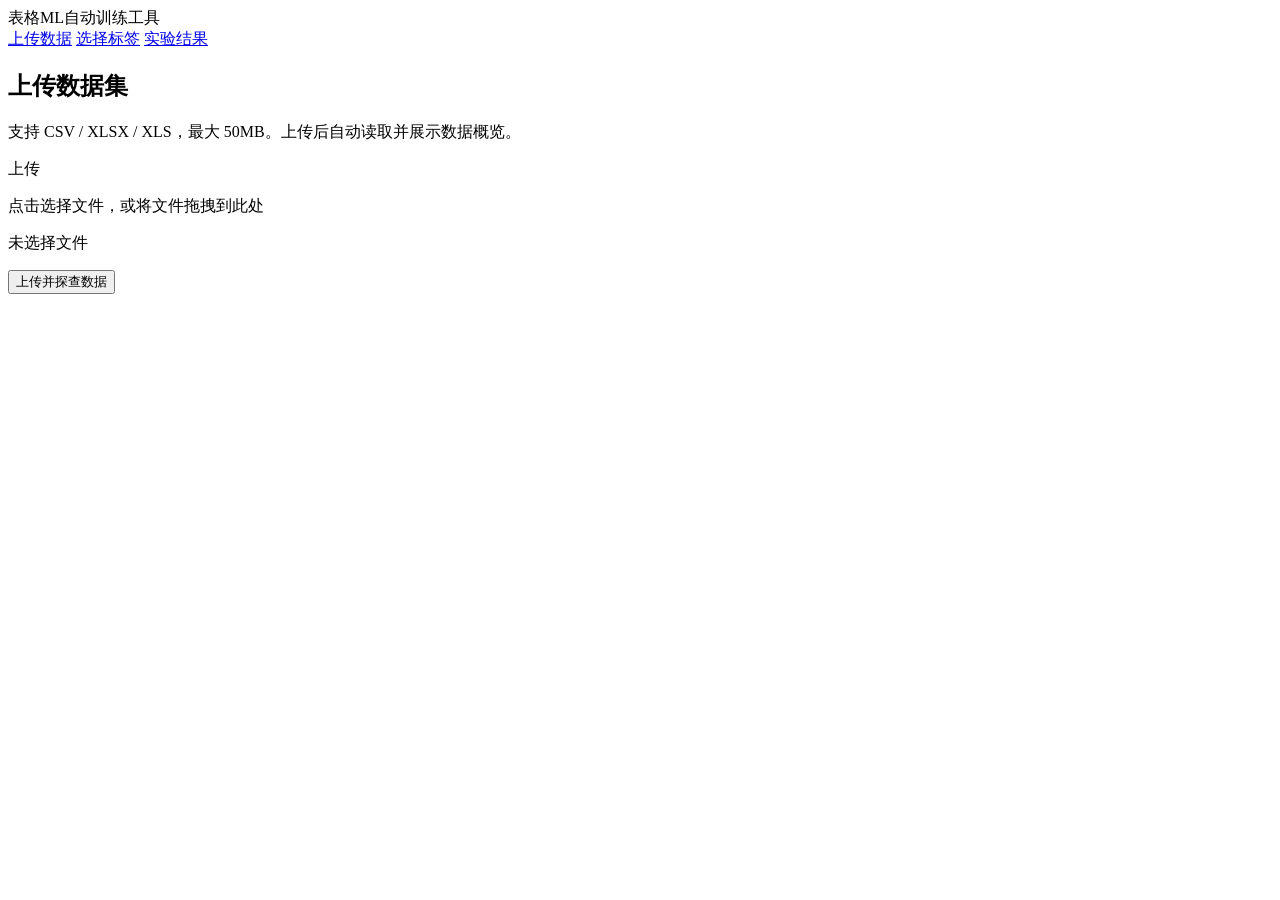
==== app/static/index.html @ d8c5639f "style: remove emoji from frontend UI" ====
<!DOCTYPE html>
<html lang="zh-CN">
<head>
<meta charset="UTF-8">
<meta name="viewport" content="width=device-width, initial-scale=1.0">
<title>表格ML自动训练工具 - 上传数据</title>
<link rel="stylesheet" href="/css/style.css">
</head>
<body>
<header class="navbar">
  <div class="nav-inner">
    <span class="logo">表格ML自动训练工具</span>
    <nav>
      <a href="/" class="active">上传数据</a>
      <a href="/select.html">选择标签</a>
      <a href="/result.html">实验结果</a>
    </nav>
  </div>
</header>

<main class="container">
  <section class="card">
    <h1>上传数据集</h1>
    <p class="subtitle">支持 CSV / XLSX / XLS，最大 50MB。上传后自动读取并展示数据概览。</p>

    <form id="uploadForm">
      <div id="dropZone" class="drop-zone">
        <p class="dz-icon">上传</p>
        <p>点击选择文件，或将文件拖拽到此处</p>
        <p class="dz-hint" id="fileHint">未选择文件</p>
      </div>
      <input type="file" id="fileInput" accept=".csv,.xlsx,.xls" hidden>
      <button type="submit" class="btn-primary" id="uploadBtn">上传并探查数据</button>
    </form>

    <div id="uploadStatus" class="status" hidden></div>
  </section>

  <section class="card" id="overviewCard" hidden>
    <h2>数据集概览</h2>
    <div id="overviewStats" class="stats-grid"></div>
    <h3>列信息</h3>
    <div class="table-wrap">
      <table id="colTable">
        <thead>
          <tr><th>列名</th><th>类型</th><th>缺失数</th><th>缺失率</th><th>唯一值</th><th>疑似ID</th></tr>
        </thead>
        <tbody></tbody>
      </table>
    </div>
    <h3>数据预览（前5行）</h3>
    <div class="table-wrap table-scroll">
      <table id="previewTable"><thead></thead><tbody></tbody></table>
    </div>
    <div class="btn-row">
      <a href="/select.html?file_id=__FILE_ID__" id="goSelectBtn" class="btn-primary">下一步：选择目标标签 -&gt;</a>
    </div>
  </section>
</main>

<script src="/js/upload.js"></script>
</body>
</html>
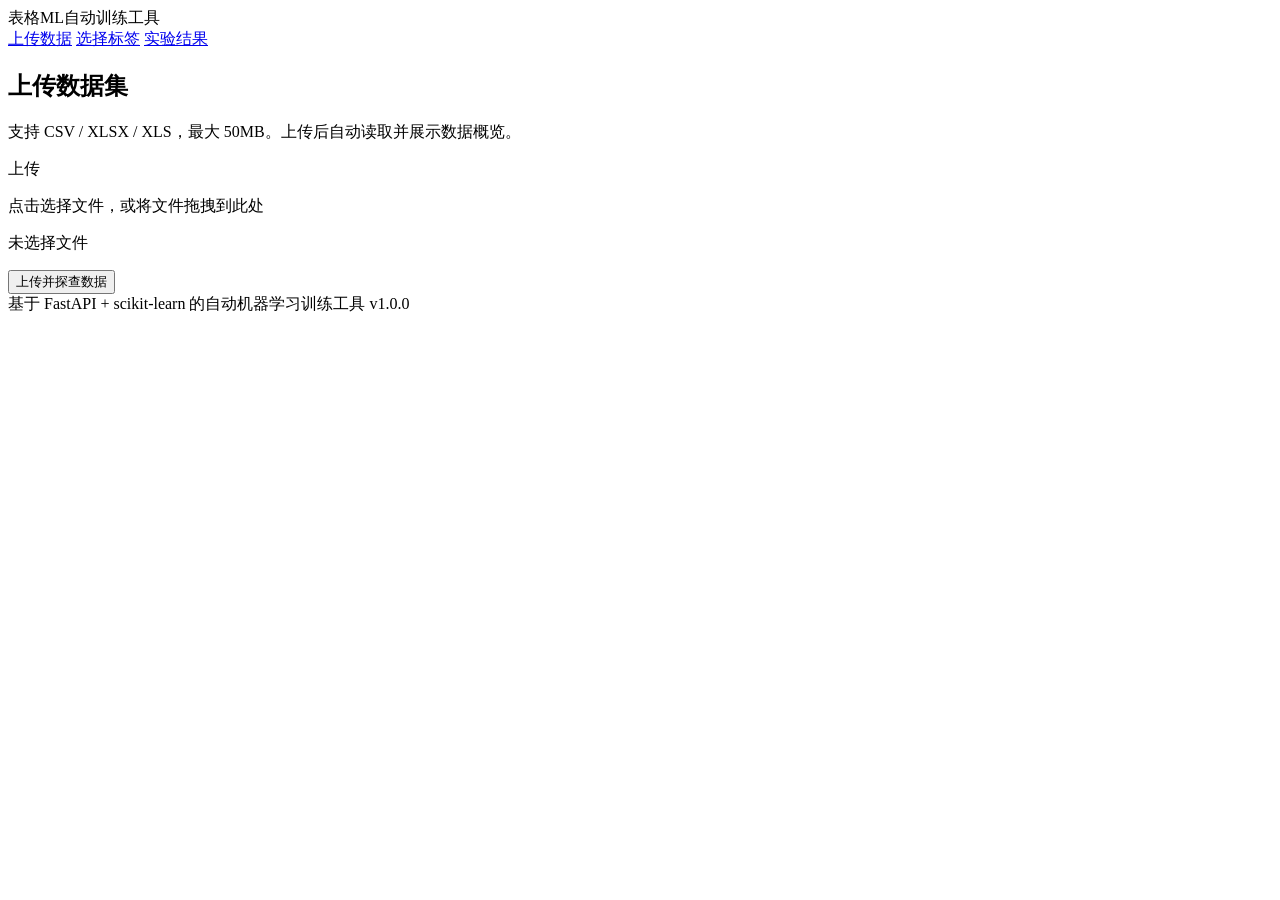
==== commit 1787b900: "feat(ui): redesign frontend with Linear-style dark theme" ====
--- a/app/static/index.html
+++ b/app/static/index.html
@@ -9,7 +9,7 @@
 <body>
 <header class="navbar">
   <div class="nav-inner">
-    <span class="logo">表格ML自动训练工具</span>
+    <span class="logo"><span class="logo-mark"></span>表格ML自动训练工具</span>
     <nav>
       <a href="/" class="active">上传数据</a>
       <a href="/select.html">选择标签</a>
@@ -58,6 +58,11 @@
   </section>
 </main>
 
+<footer class="footer">
+  <span>基于 FastAPI + scikit-learn 的自动机器学习训练工具</span>
+  <span class="mono">v1.0.0</span>
+</footer>
+
 <script src="/js/upload.js"></script>
 </body>
 </html>
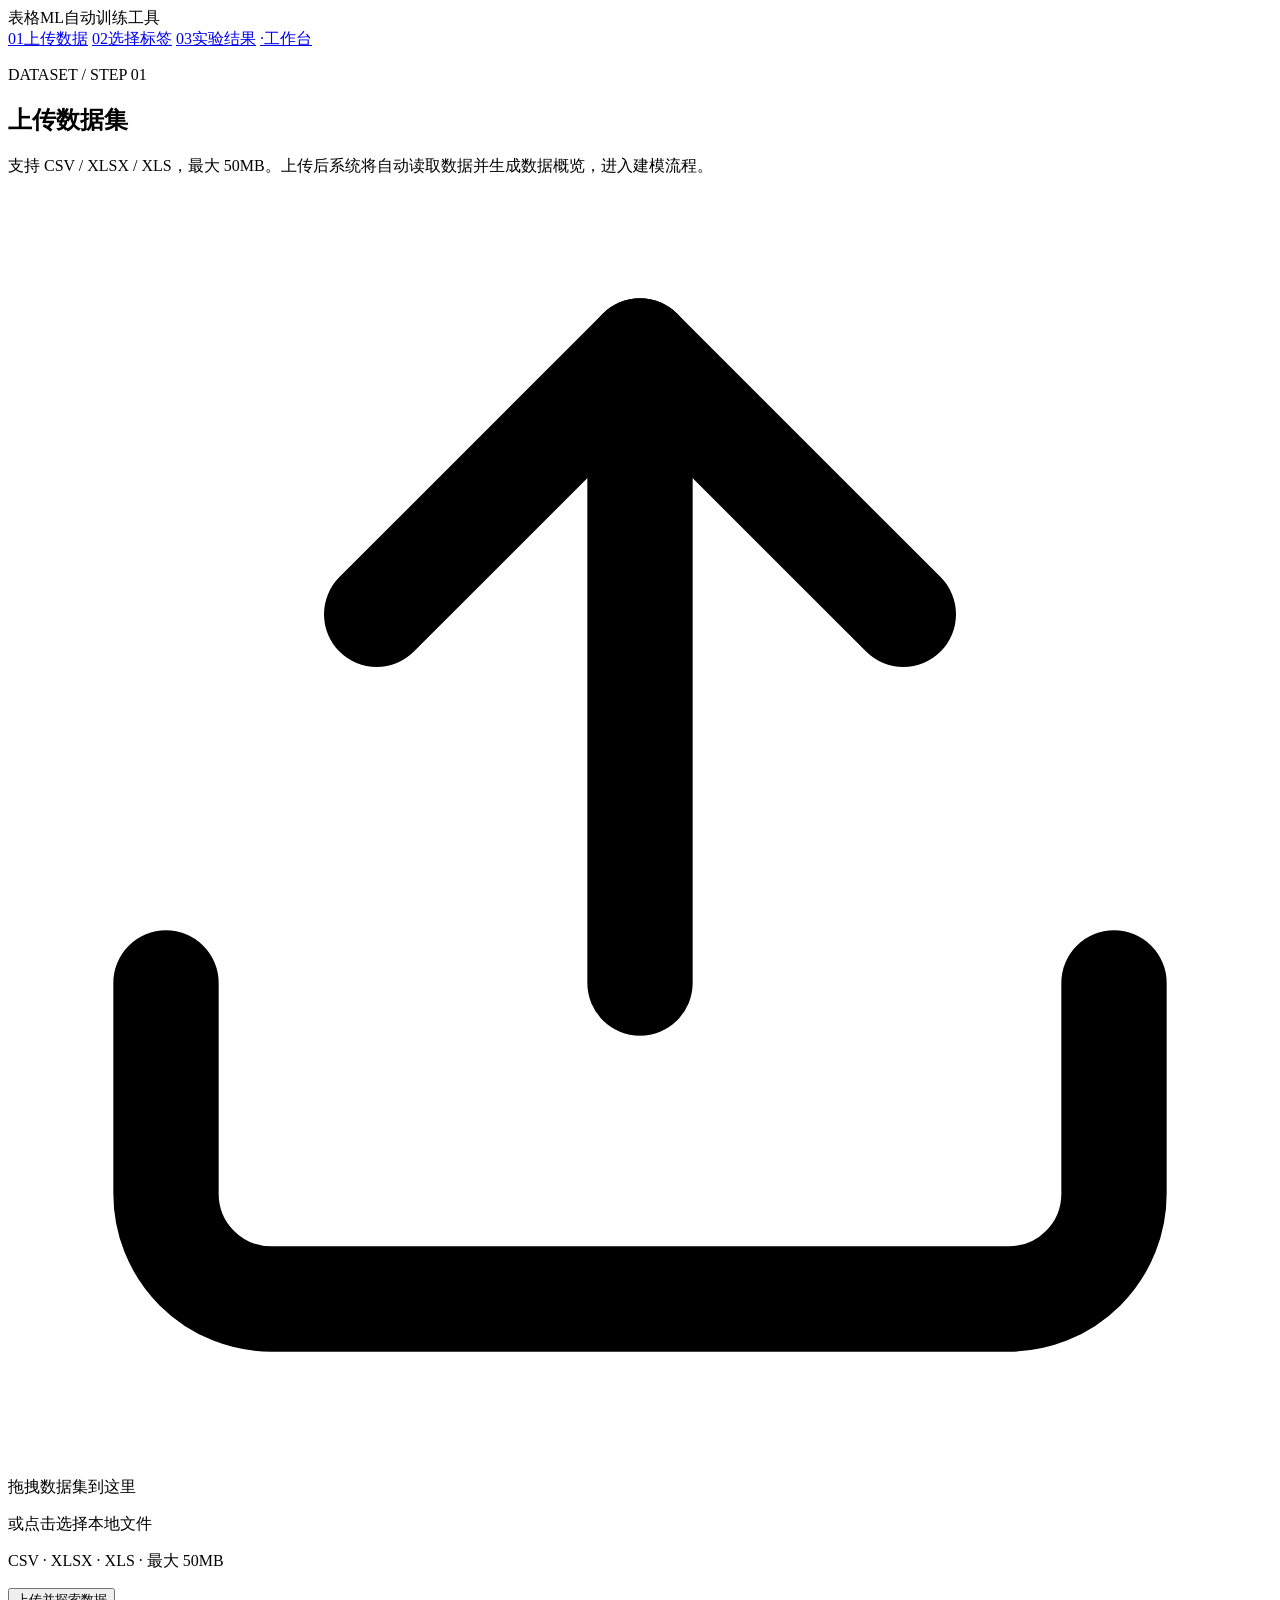
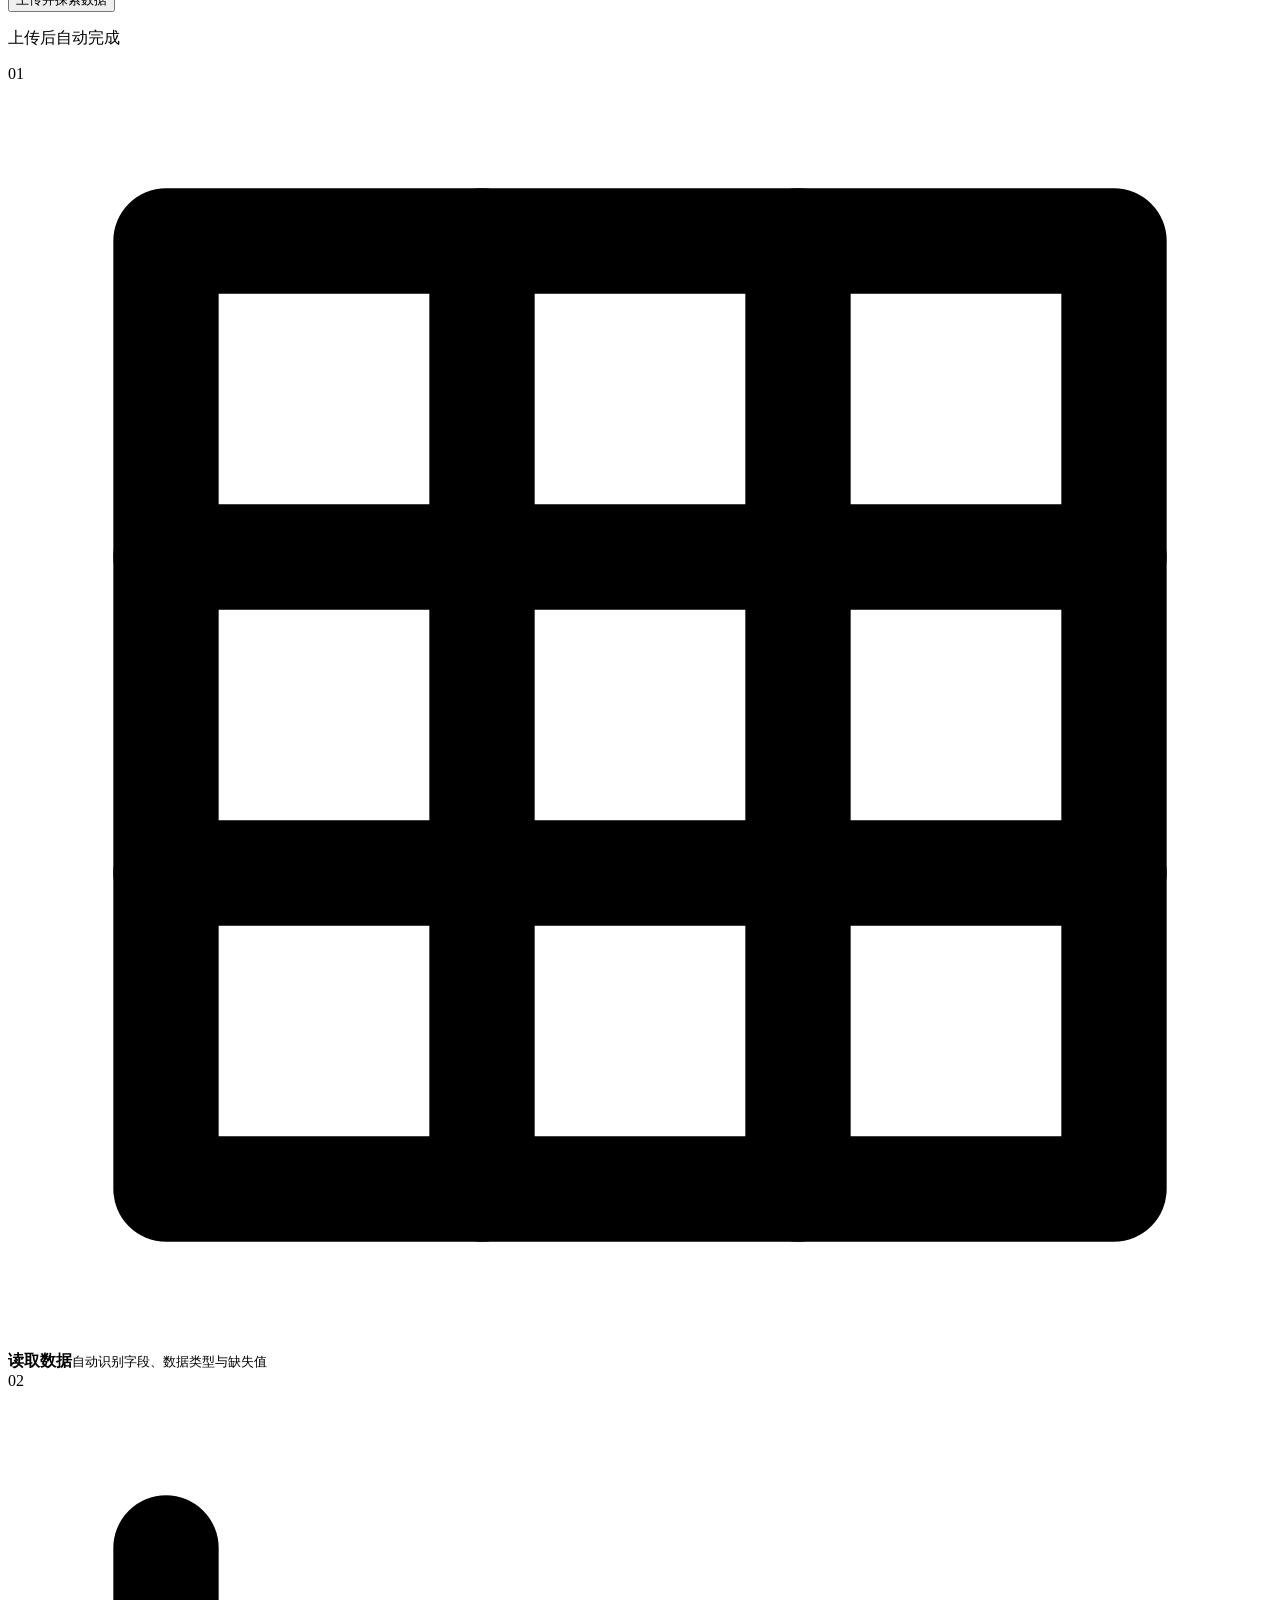
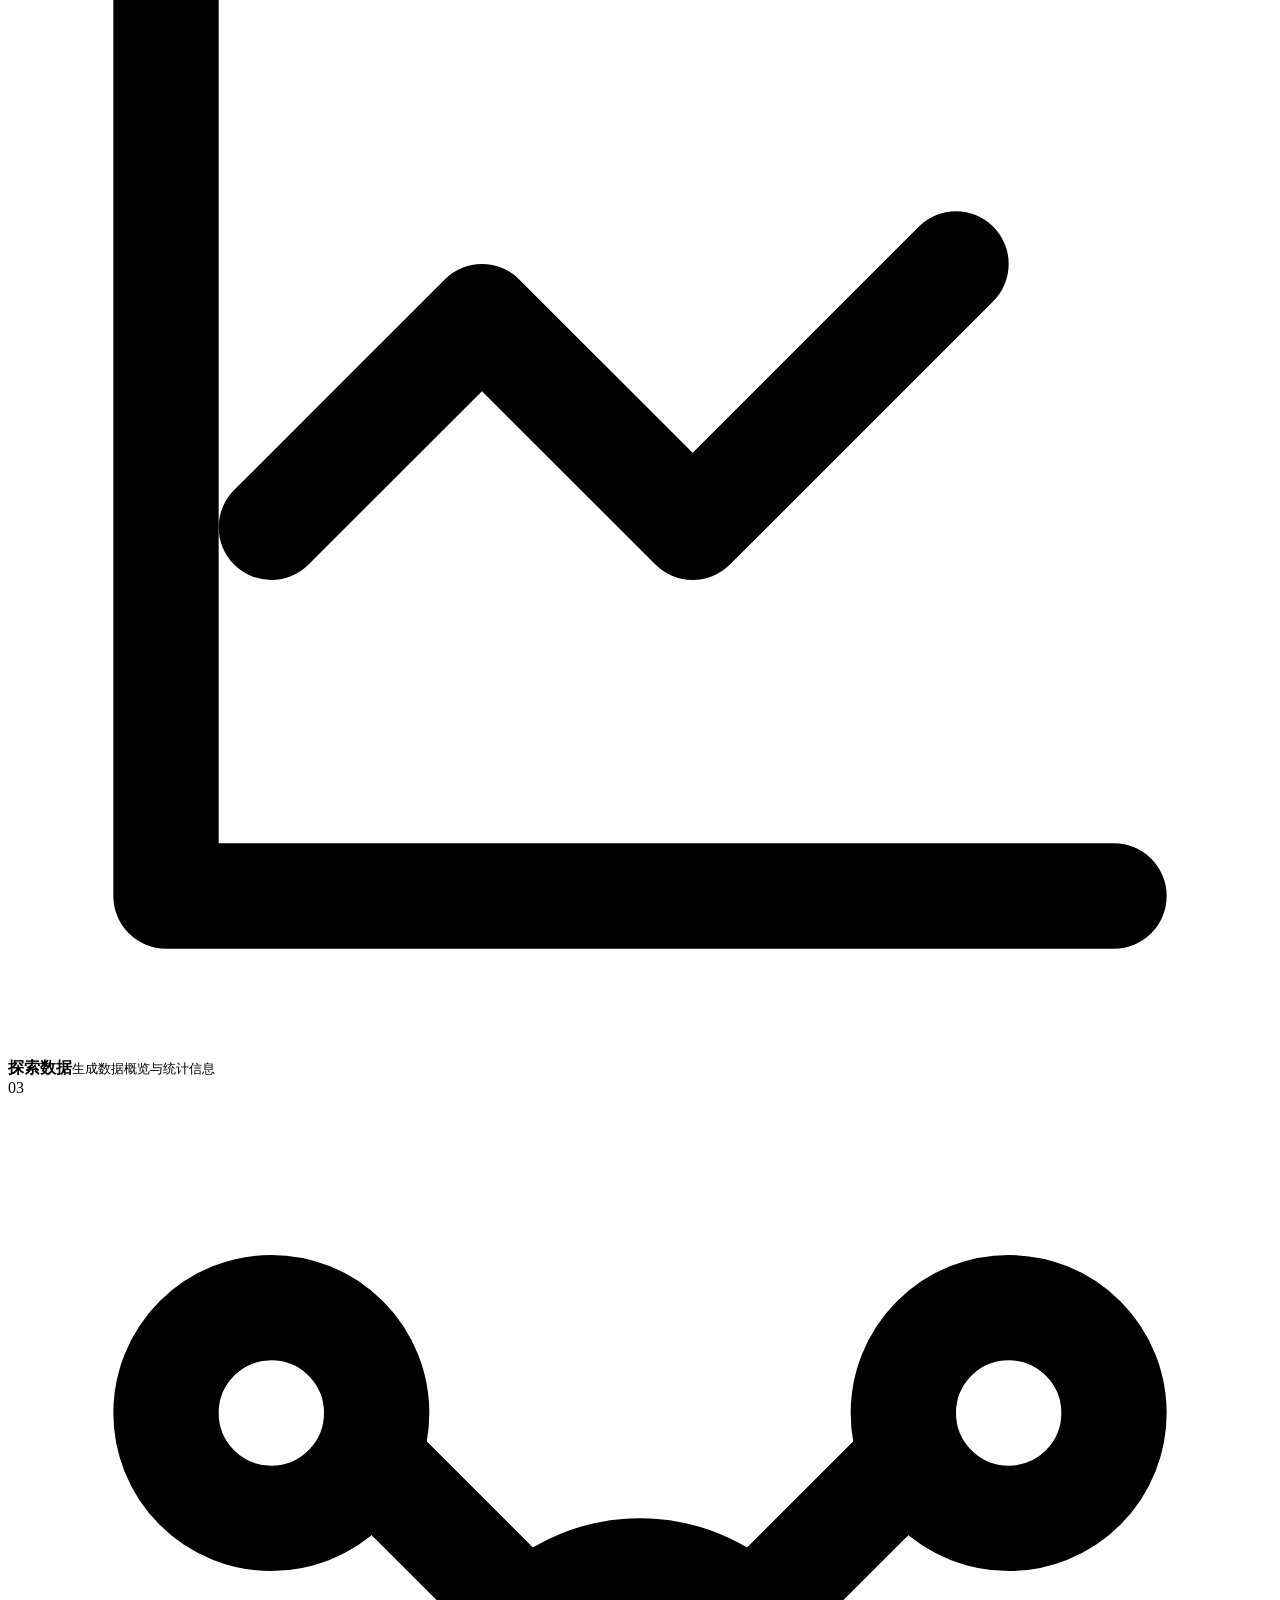
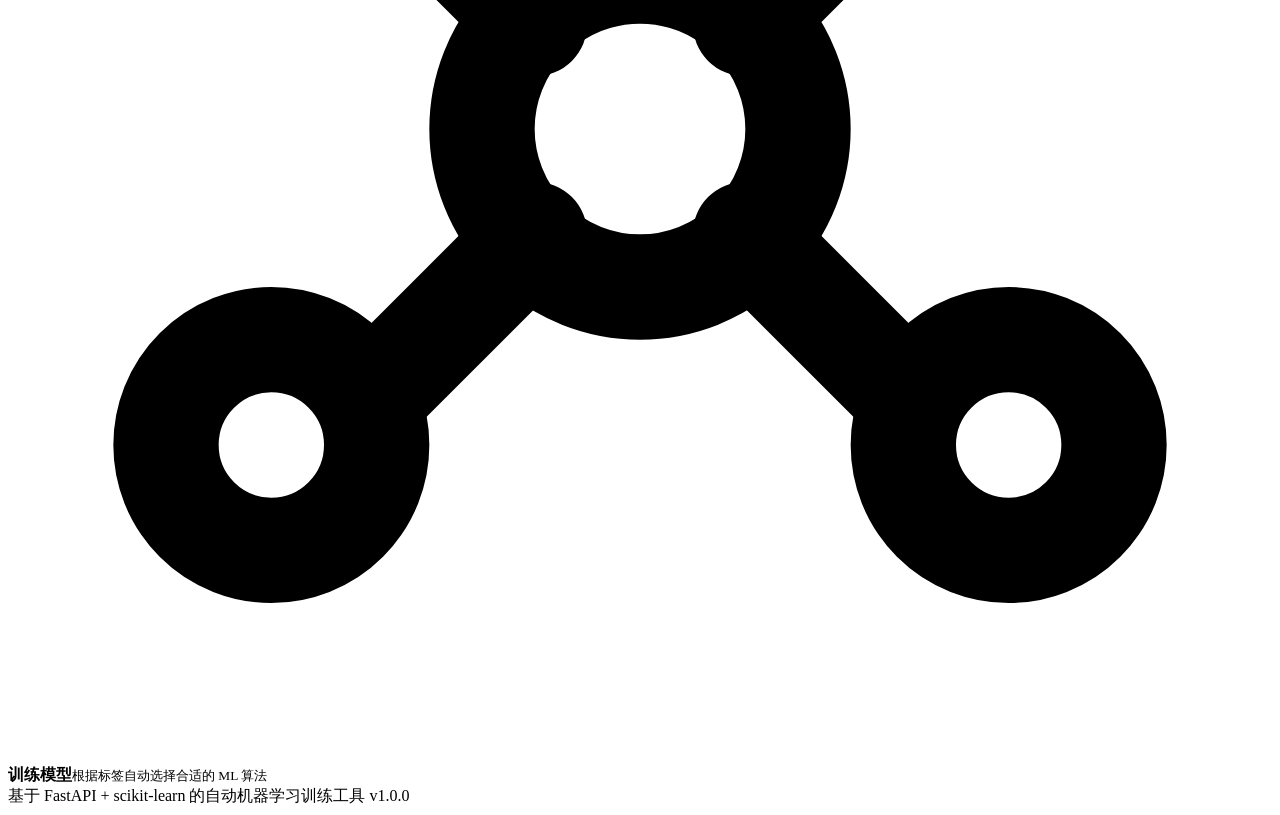
==== commit d25183ef: "feat(v1.0.0): 12-model spec engine, async training, Word/PDF reports, SHAP & correlation plots, task" ====
--- a/app/static/index.html
+++ b/app/static/index.html
@@ -10,50 +10,106 @@
 <header class="navbar">
   <div class="nav-inner">
     <span class="logo"><span class="logo-mark"></span>表格ML自动训练工具</span>
-    <nav>
-      <a href="/" class="active">上传数据</a>
-      <a href="/select.html">选择标签</a>
-      <a href="/result.html">实验结果</a>
+    <nav class="stepper">
+      <a class="step active" href="/"><span class="step-num">01</span><span class="step-label">上传数据</span></a>
+      <span class="step-line"></span>
+      <a class="step" href="/select.html"><span class="step-num">02</span><span class="step-label">选择标签</span></a>
+      <span class="step-line"></span>
+      <a class="step" href="/result.html"><span class="step-num">03</span><span class="step-label">实验结果</span></a>
+      <a class="step" href="/dashboard.html" title="实验工作台"><span class="step-num">·</span><span class="step-label">工作台</span></a>
     </nav>
   </div>
 </header>
 
 <main class="container">
-  <section class="card">
+  <section class="card" id="uploadCard">
+    <p class="eyebrow">DATASET / STEP 01</p>
     <h1>上传数据集</h1>
-    <p class="subtitle">支持 CSV / XLSX / XLS，最大 50MB。上传后自动读取并展示数据概览。</p>
+    <p class="subtitle">支持 CSV / XLSX / XLS，最大 50MB。上传后系统将自动读取数据并生成数据概览，进入建模流程。</p>
 
     <form id="uploadForm">
-      <div id="dropZone" class="drop-zone">
-        <p class="dz-icon">上传</p>
-        <p>点击选择文件，或将文件拖拽到此处</p>
-        <p class="dz-hint" id="fileHint">未选择文件</p>
+      <div id="dropZone" class="upload-zone">
+        <div class="dz-icon">
+          <svg viewBox="0 0 24 24" fill="none" stroke="currentColor" stroke-width="2" stroke-linecap="round" stroke-linejoin="round">
+            <path d="M21 15v4a2 2 0 0 1-2 2H5a2 2 0 0 1-2-2v-4"/>
+            <polyline points="17 8 12 3 7 8"/>
+            <line x1="12" y1="3" x2="12" y2="15"/>
+          </svg>
+        </div>
+        <p class="dz-title">拖拽数据集到这里</p>
+        <p class="dz-sub">或点击选择本地文件</p>
+        <p class="dz-meta">CSV · XLSX · XLS · 最大 50MB</p>
       </div>
+
+      <!-- 已选文件卡片（JS 控制显隐） -->
+      <div id="fileCard" class="file-card" hidden>
+        <span class="file-icon">
+          <svg viewBox="0 0 24 24" fill="none" stroke="currentColor" stroke-width="2" stroke-linecap="round" stroke-linejoin="round">
+            <path d="M14 2H6a2 2 0 0 0-2 2v16a2 2 0 0 0 2 2h12a2 2 0 0 0 2-2V8z"/>
+            <polyline points="14 2 14 8 20 8"/>
+          </svg>
+        </span>
+        <div class="file-info">
+          <div class="file-name" id="fileName">dataset.csv</div>
+          <div class="file-size" id="fileSize">0 KB</div>
+          <div class="file-ready">
+            <svg viewBox="0 0 24 24" fill="none" stroke="currentColor" stroke-width="3" stroke-linecap="round" stroke-linejoin="round"><polyline points="20 6 9 17 4 12"/></svg>
+            文件已准备就绪
+          </div>
+        </div>
+        <button type="button" class="file-remove" id="fileRemove">删除</button>
+      </div>
+
       <input type="file" id="fileInput" accept=".csv,.xlsx,.xls" hidden>
-      <button type="submit" class="btn-primary" id="uploadBtn">上传并探查数据</button>
+      <button type="submit" class="btn-primary btn-block" id="uploadBtn">上传并探索数据</button>
     </form>
 
     <div id="uploadStatus" class="status" hidden></div>
+
+    <p class="feature-section-title">上传后自动完成</p>
+    <div class="feature-list">
+      <div class="feature-item">
+        <span class="feature-num">01</span>
+        <span class="feature-icon">
+          <svg viewBox="0 0 24 24" fill="none" stroke="currentColor" stroke-width="2" stroke-linecap="round" stroke-linejoin="round"><path d="M3 3h18v18H3z"/><path d="M3 9h18M3 15h18M9 3v18M15 3v18"/></svg>
+        </span>
+        <div class="feature-text"><strong>读取数据</strong><small>自动识别字段、数据类型与缺失值</small></div>
+      </div>
+      <div class="feature-item">
+        <span class="feature-num">02</span>
+        <span class="feature-icon">
+          <svg viewBox="0 0 24 24" fill="none" stroke="currentColor" stroke-width="2" stroke-linecap="round" stroke-linejoin="round"><path d="M3 3v18h18"/><path d="M18 9l-5 5-4-4-4 4"/></svg>
+        </span>
+        <div class="feature-text"><strong>探索数据</strong><small>生成数据概览与统计信息</small></div>
+      </div>
+      <div class="feature-item">
+        <span class="feature-num">03</span>
+        <span class="feature-icon">
+          <svg viewBox="0 0 24 24" fill="none" stroke="currentColor" stroke-width="2" stroke-linecap="round" stroke-linejoin="round"><circle cx="12" cy="12" r="3"/><circle cx="5" cy="6" r="2"/><circle cx="19" cy="6" r="2"/><circle cx="5" cy="18" r="2"/><circle cx="19" cy="18" r="2"/><path d="M7 7l3 3M17 7l-3 3M7 17l3-3M17 17l-3-3"/></svg>
+        </span>
+        <div class="feature-text"><strong>训练模型</strong><small>根据标签自动选择合适的 ML 算法</small></div>
+      </div>
+    </div>
   </section>
 
   <section class="card" id="overviewCard" hidden>
-    <h2>数据集概览</h2>
+    <p class="eyebrow">OVERVIEW</p>
+    <h1>数据集概览</h1>
     <div id="overviewStats" class="stats-grid"></div>
-    <h3>列信息</h3>
+    <h2>列信息</h2>
     <div class="table-wrap">
       <table id="colTable">
-        <thead>
-          <tr><th>列名</th><th>类型</th><th>缺失数</th><th>缺失率</th><th>唯一值</th><th>疑似ID</th></tr>
-        </thead>
+        <thead><tr><th>列名</th><th>类型</th><th>缺失数</th><th>缺失率</th><th>唯一值</th><th>疑似ID</th></tr></thead>
         <tbody></tbody>
       </table>
     </div>
-    <h3>数据预览（前5行）</h3>
+    <h2>数据预览（前 5 行）</h2>
     <div class="table-wrap table-scroll">
       <table id="previewTable"><thead></thead><tbody></tbody></table>
     </div>
     <div class="btn-row">
-      <a href="/select.html?file_id=__FILE_ID__" id="goSelectBtn" class="btn-primary">下一步：选择目标标签 -&gt;</a>
+      <a href="/select.html?file_id=__FILE_ID__" id="goSelectBtn" class="btn-primary">下一步：选择目标标签 →</a>
+      <a href="/dashboard.html" class="btn-secondary">查看实验工作台</a>
     </div>
   </section>
 </main>
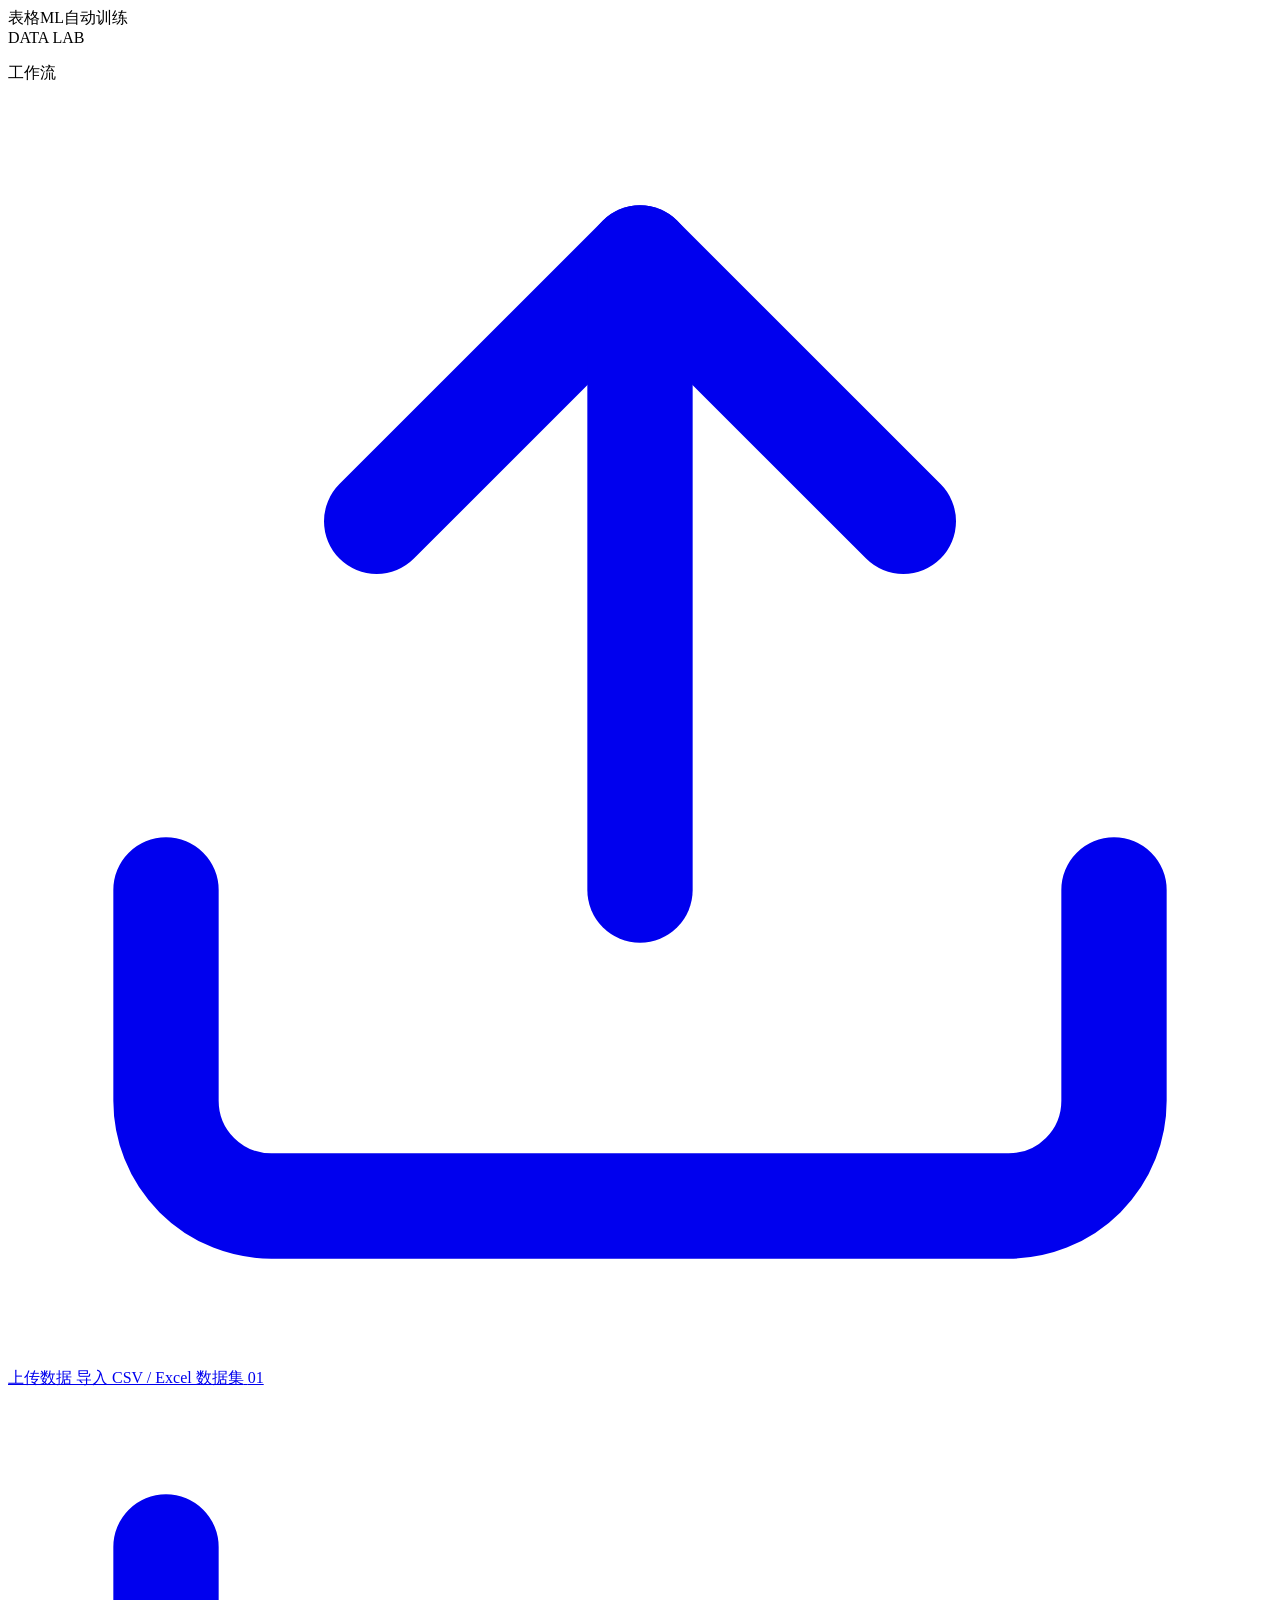
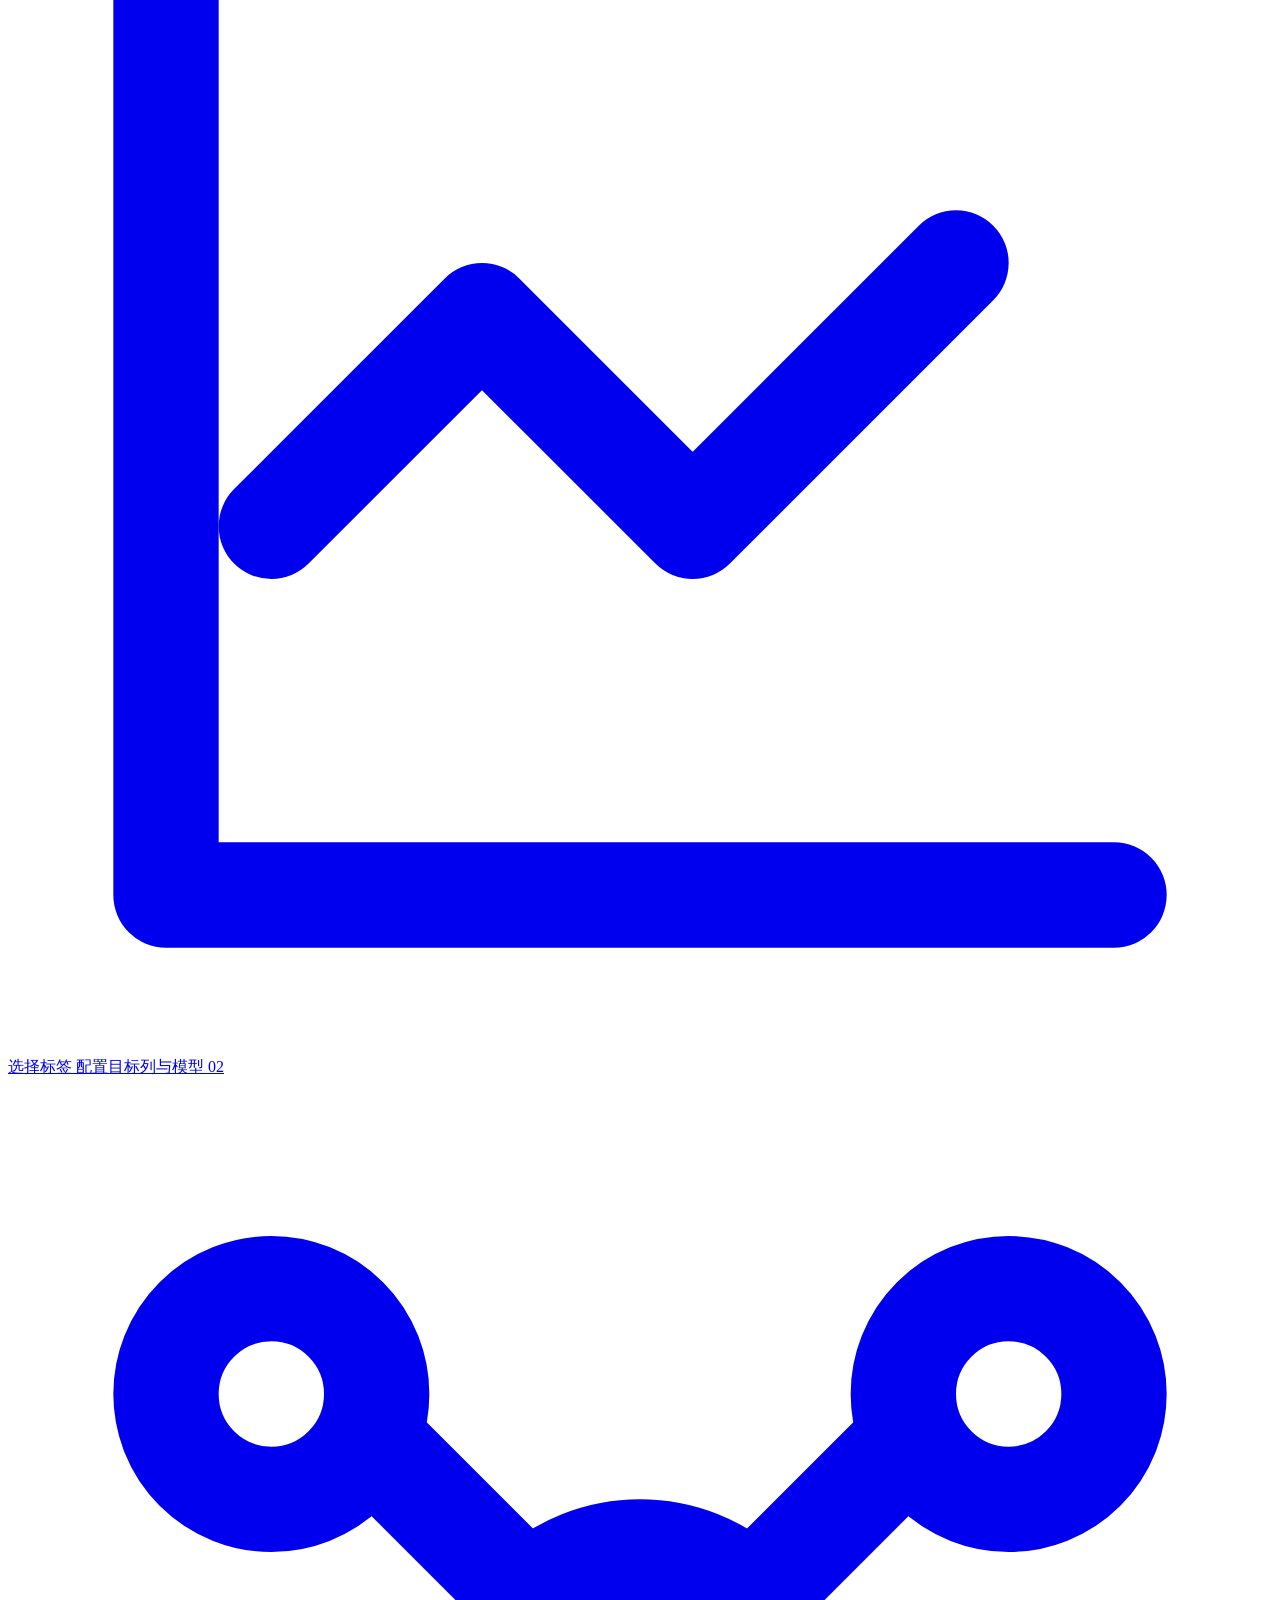
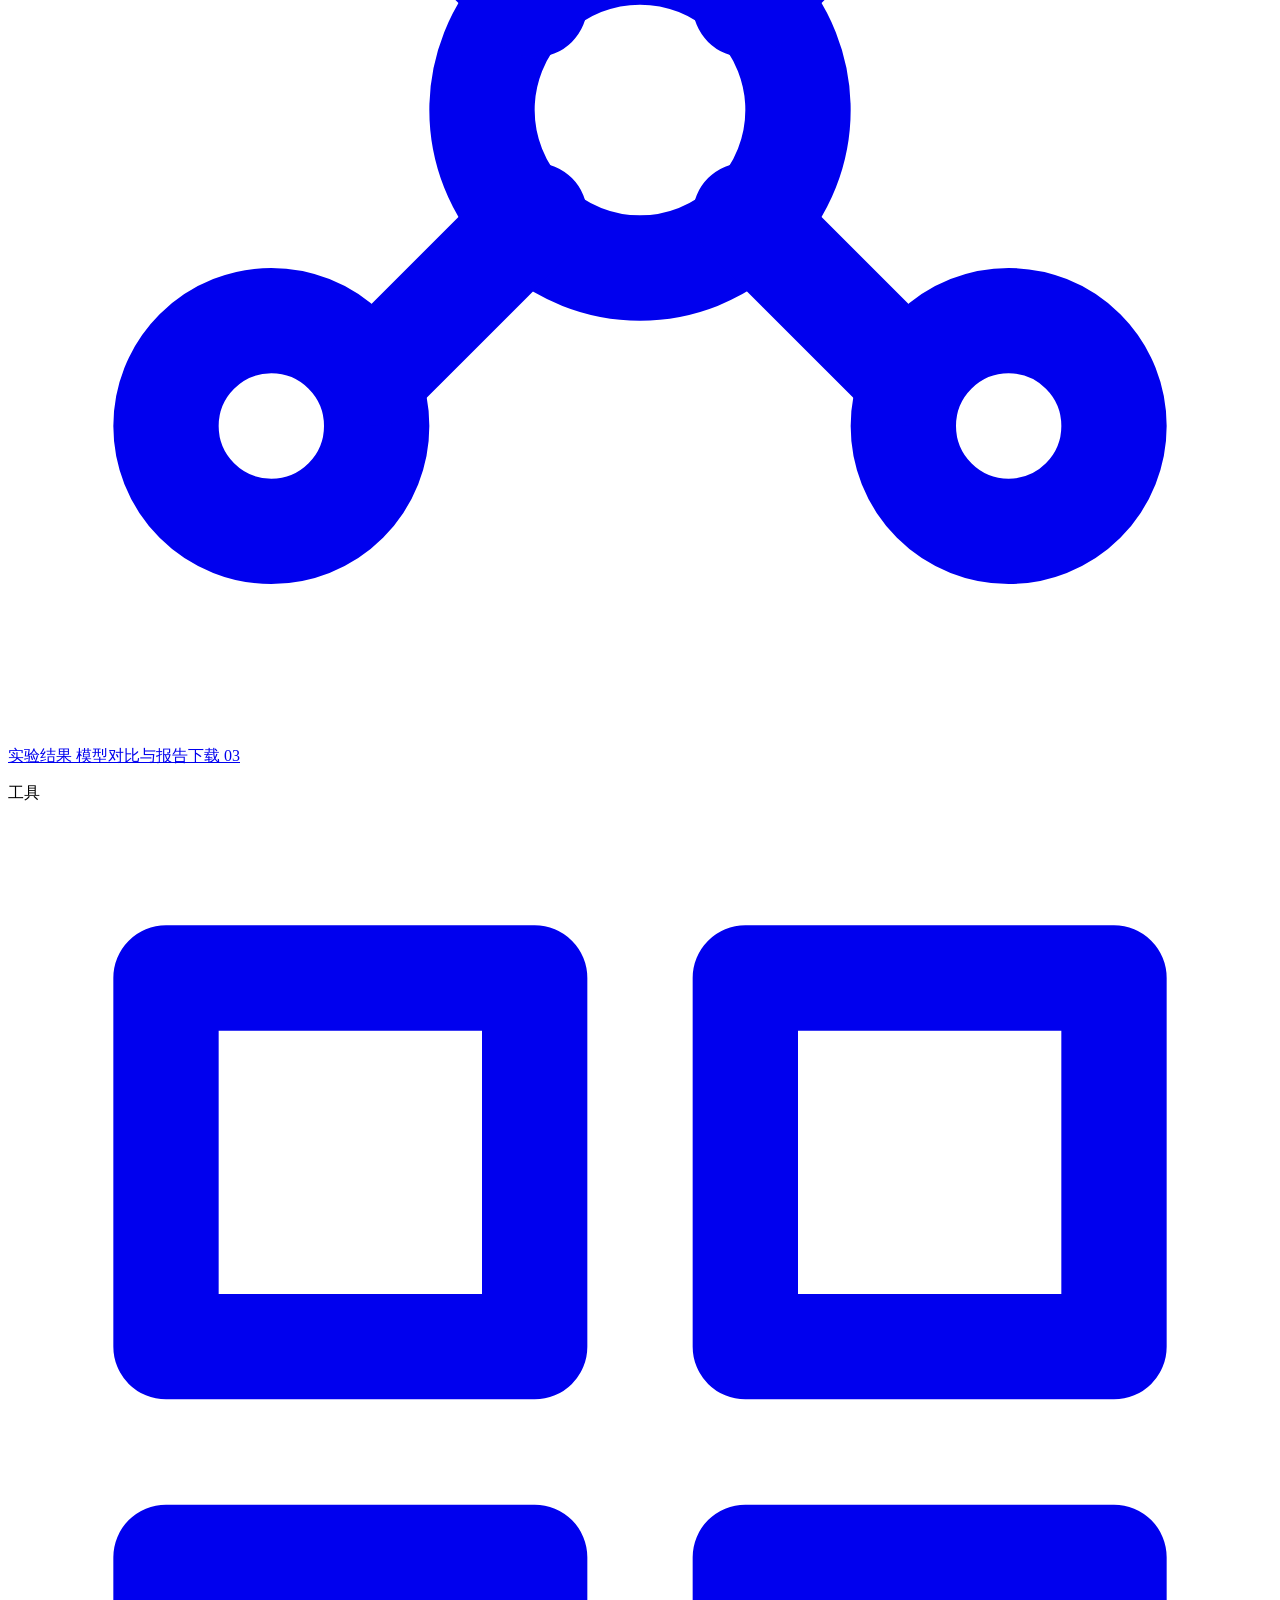
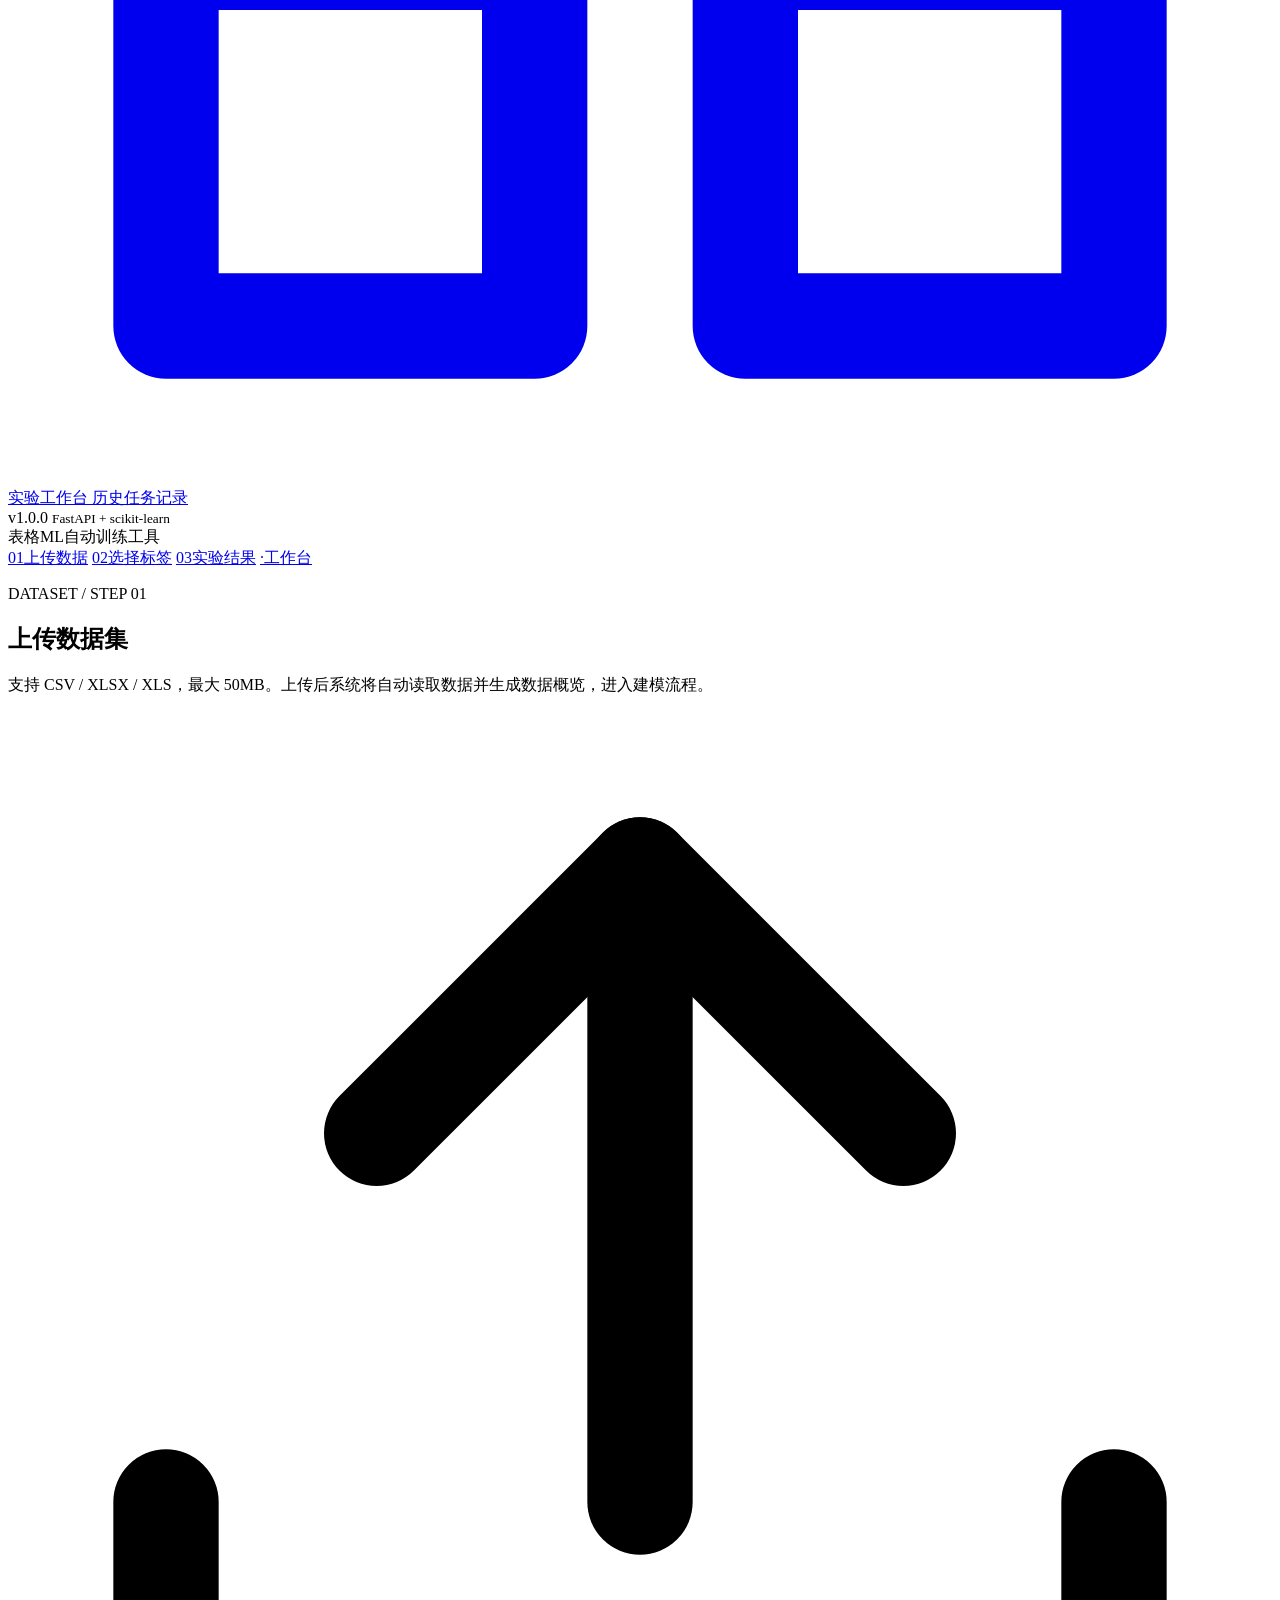
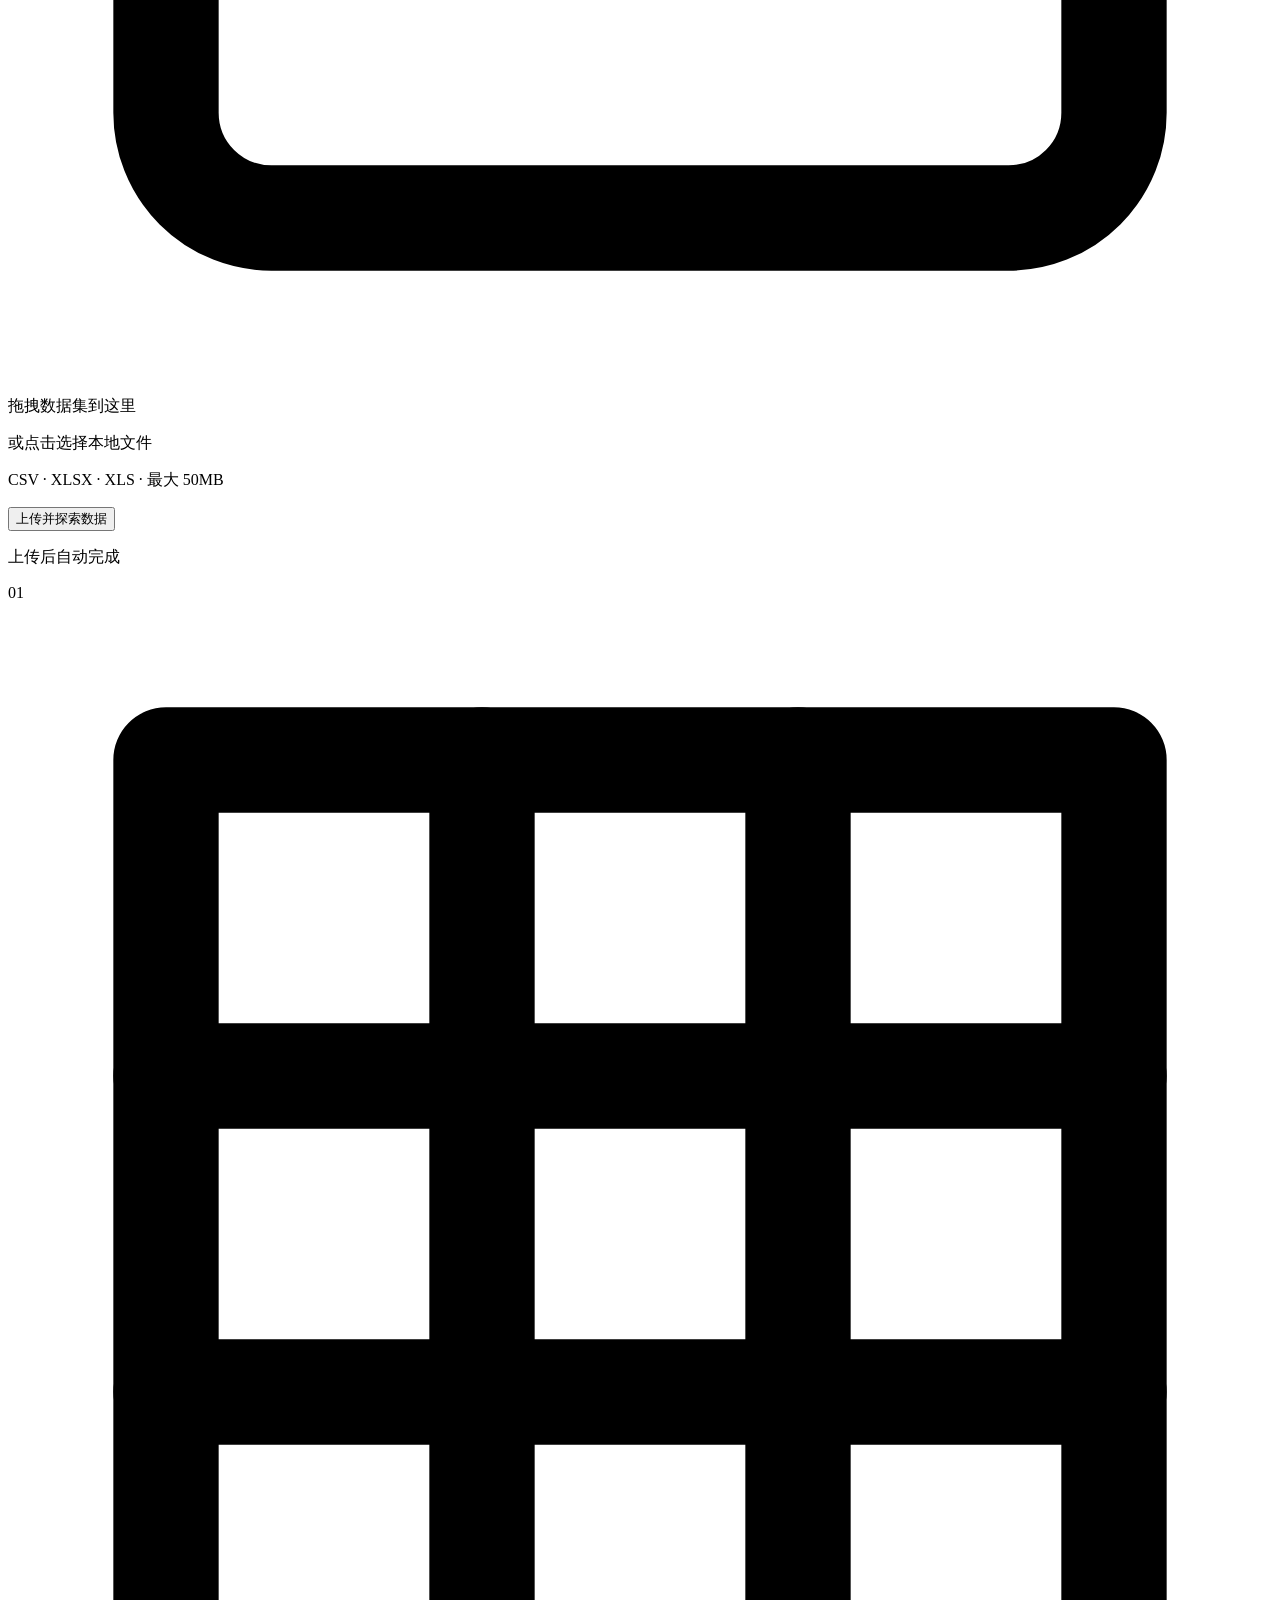
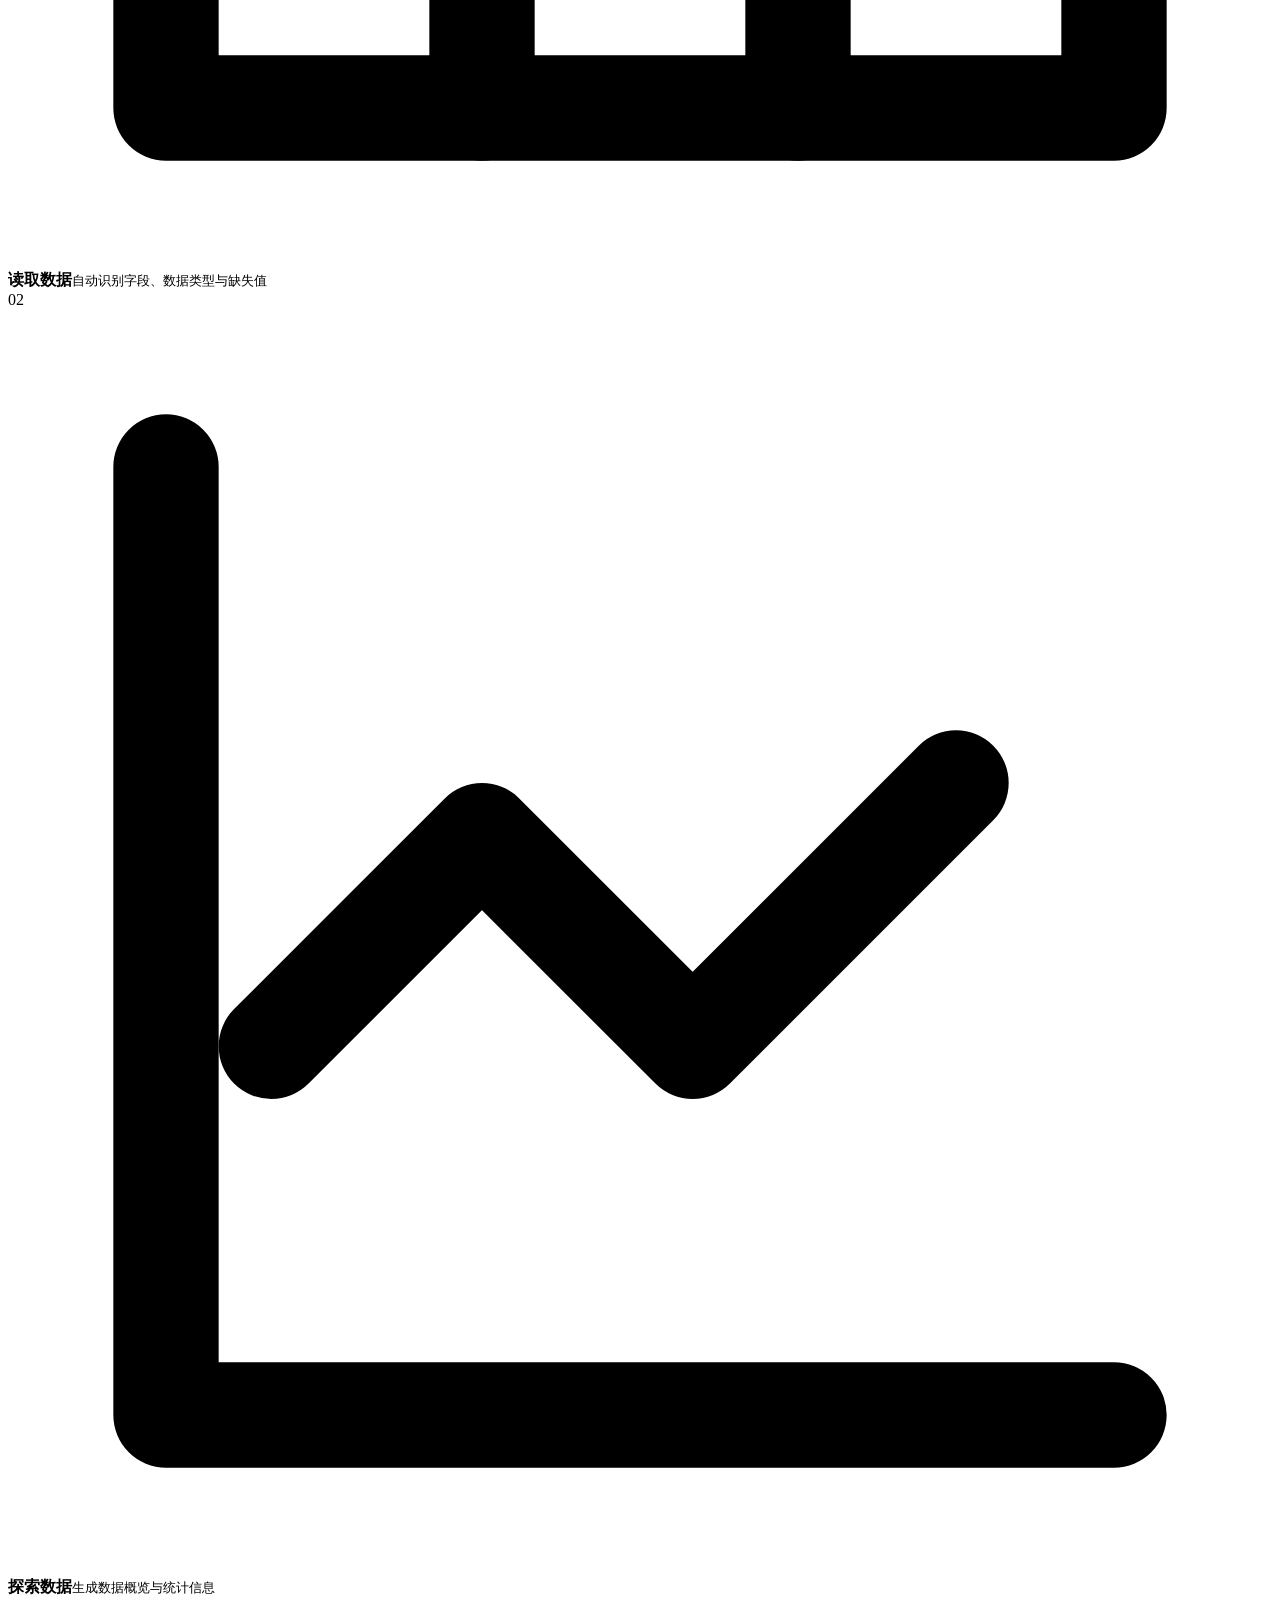
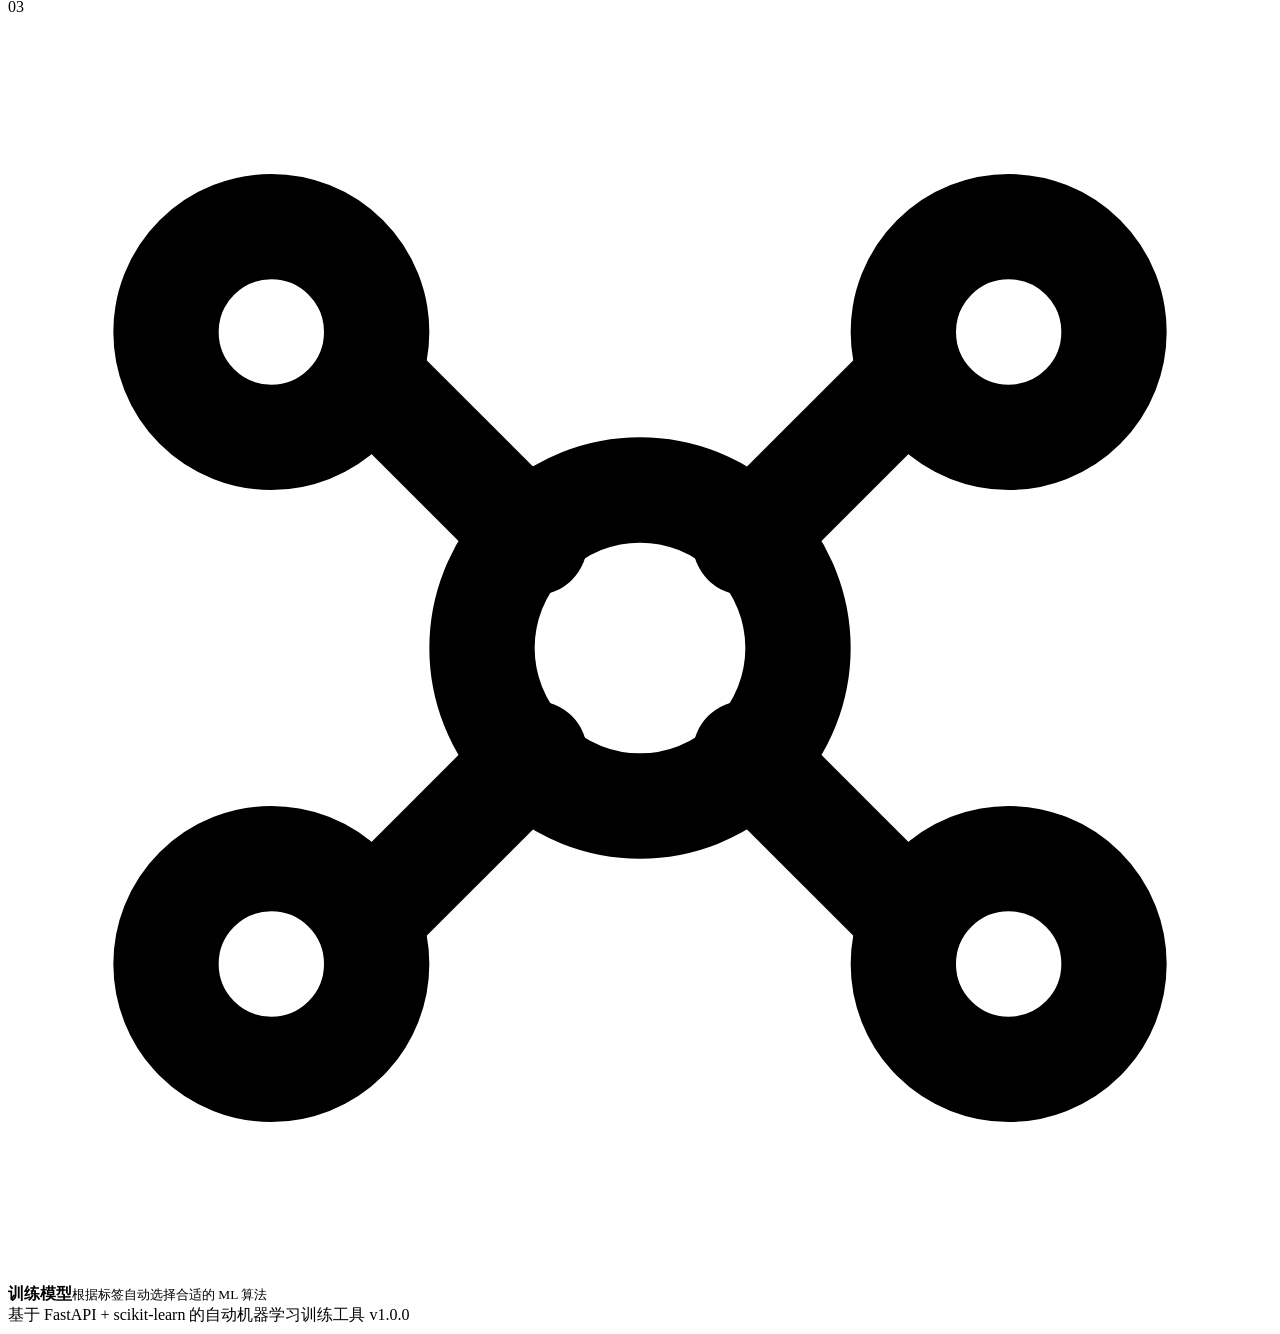
==== commit f7b19938: "feat(fe-opts): feature engineering options (impute/scaler/encoding) + sidebar nav" ====
--- a/app/static/index.html
+++ b/app/static/index.html
@@ -7,6 +7,66 @@
 <link rel="stylesheet" href="/css/style.css">
 </head>
 <body>
+<div class="app-shell">
+  <!-- 左侧边栏：显眼目录导航 -->
+  <aside class="sidebar">
+    <div class="sidebar-brand">
+      <span class="logo-mark"></span>
+      <div>
+        <div class="sidebar-brand-name">表格ML自动训练</div>
+        <div class="sidebar-brand-sub">DATA LAB</div>
+      </div>
+    </div>
+    <nav class="sidebar-nav">
+      <p class="sidebar-section-label">工作流</p>
+      <a class="sidebar-link active" href="/">
+        <span class="sidebar-link-icon">
+          <svg viewBox="0 0 24 24" fill="none" stroke="currentColor" stroke-width="2" stroke-linecap="round" stroke-linejoin="round"><path d="M21 15v4a2 2 0 0 1-2 2H5a2 2 0 0 1-2-2v-4"/><polyline points="17 8 12 3 7 8"/><line x1="12" y1="3" x2="12" y2="15"/></svg>
+        </span>
+        <span class="sidebar-link-text">
+          <span class="sidebar-link-name">上传数据</span>
+          <span class="sidebar-link-desc">导入 CSV / Excel 数据集</span>
+        </span>
+        <span class="sidebar-step-badge">01</span>
+      </a>
+      <a class="sidebar-link" href="/select.html">
+        <span class="sidebar-link-icon">
+          <svg viewBox="0 0 24 24" fill="none" stroke="currentColor" stroke-width="2" stroke-linecap="round" stroke-linejoin="round"><path d="M3 3v18h18"/><path d="M18 9l-5 5-4-4-4 4"/></svg>
+        </span>
+        <span class="sidebar-link-text">
+          <span class="sidebar-link-name">选择标签</span>
+          <span class="sidebar-link-desc">配置目标列与模型</span>
+        </span>
+        <span class="sidebar-step-badge">02</span>
+      </a>
+      <a class="sidebar-link" href="/result.html">
+        <span class="sidebar-link-icon">
+          <svg viewBox="0 0 24 24" fill="none" stroke="currentColor" stroke-width="2" stroke-linecap="round" stroke-linejoin="round"><circle cx="12" cy="12" r="3"/><circle cx="5" cy="6" r="2"/><circle cx="19" cy="6" r="2"/><circle cx="5" cy="18" r="2"/><circle cx="19" cy="18" r="2"/><path d="M7 7l3 3M17 7l-3 3M7 17l3-3M17 17l-3-3"/></svg>
+        </span>
+        <span class="sidebar-link-text">
+          <span class="sidebar-link-name">实验结果</span>
+          <span class="sidebar-link-desc">模型对比与报告下载</span>
+        </span>
+        <span class="sidebar-step-badge">03</span>
+      </a>
+      <p class="sidebar-section-label">工具</p>
+      <a class="sidebar-link" href="/dashboard.html">
+        <span class="sidebar-link-icon">
+          <svg viewBox="0 0 24 24" fill="none" stroke="currentColor" stroke-width="2" stroke-linecap="round" stroke-linejoin="round"><rect x="3" y="3" width="7" height="7"/><rect x="14" y="3" width="7" height="7"/><rect x="14" y="14" width="7" height="7"/><rect x="3" y="14" width="7" height="7"/></svg>
+        </span>
+        <span class="sidebar-link-text">
+          <span class="sidebar-link-name">实验工作台</span>
+          <span class="sidebar-link-desc">历史任务记录</span>
+        </span>
+      </a>
+    </nav>
+    <div class="sidebar-footer">
+      <span class="mono">v1.0.0</span>
+      <small>FastAPI + scikit-learn</small>
+    </div>
+  </aside>
+
+  <div class="app-main">
 <header class="navbar">
   <div class="nav-inner">
     <span class="logo"><span class="logo-mark"></span>表格ML自动训练工具</span>
@@ -119,6 +179,9 @@
   <span class="mono">v1.0.0</span>
 </footer>
 
+  </div><!-- /app-main -->
+</div><!-- /app-shell -->
+
 <script src="/js/upload.js"></script>
 </body>
 </html>
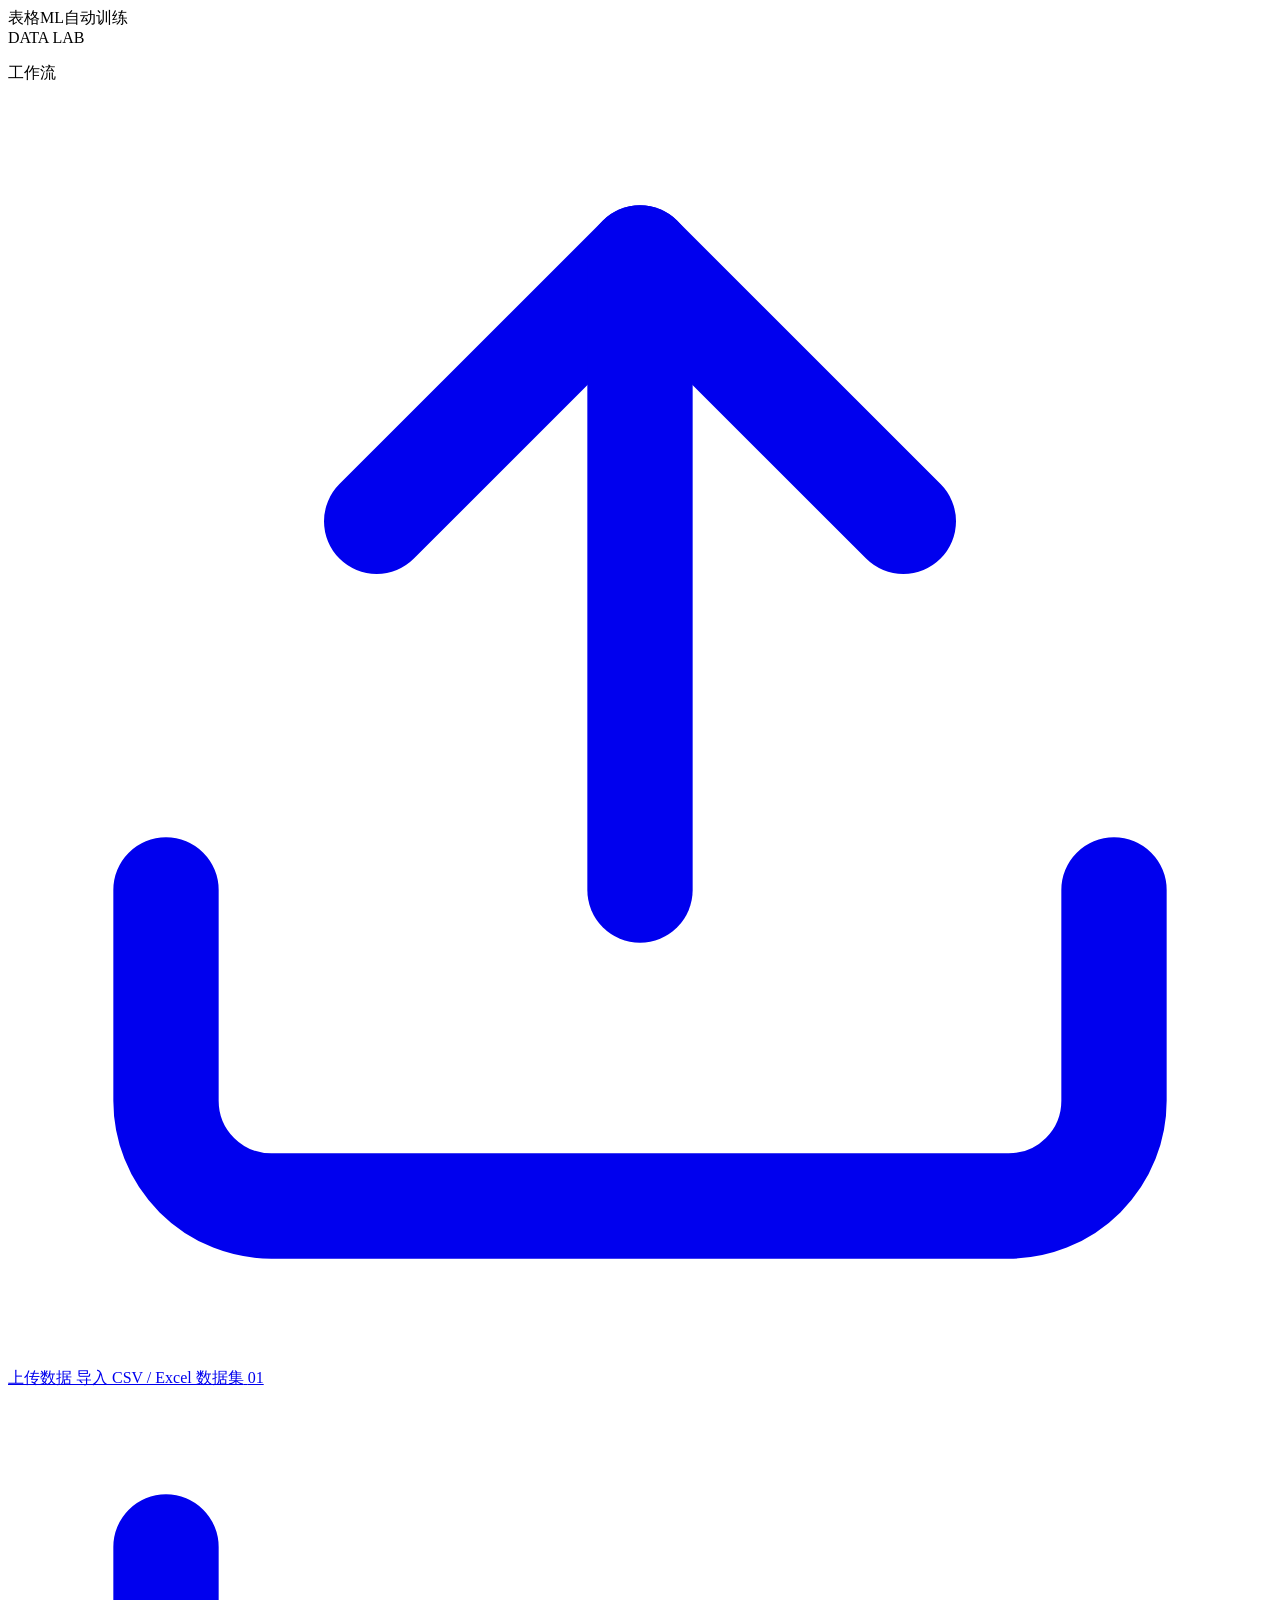
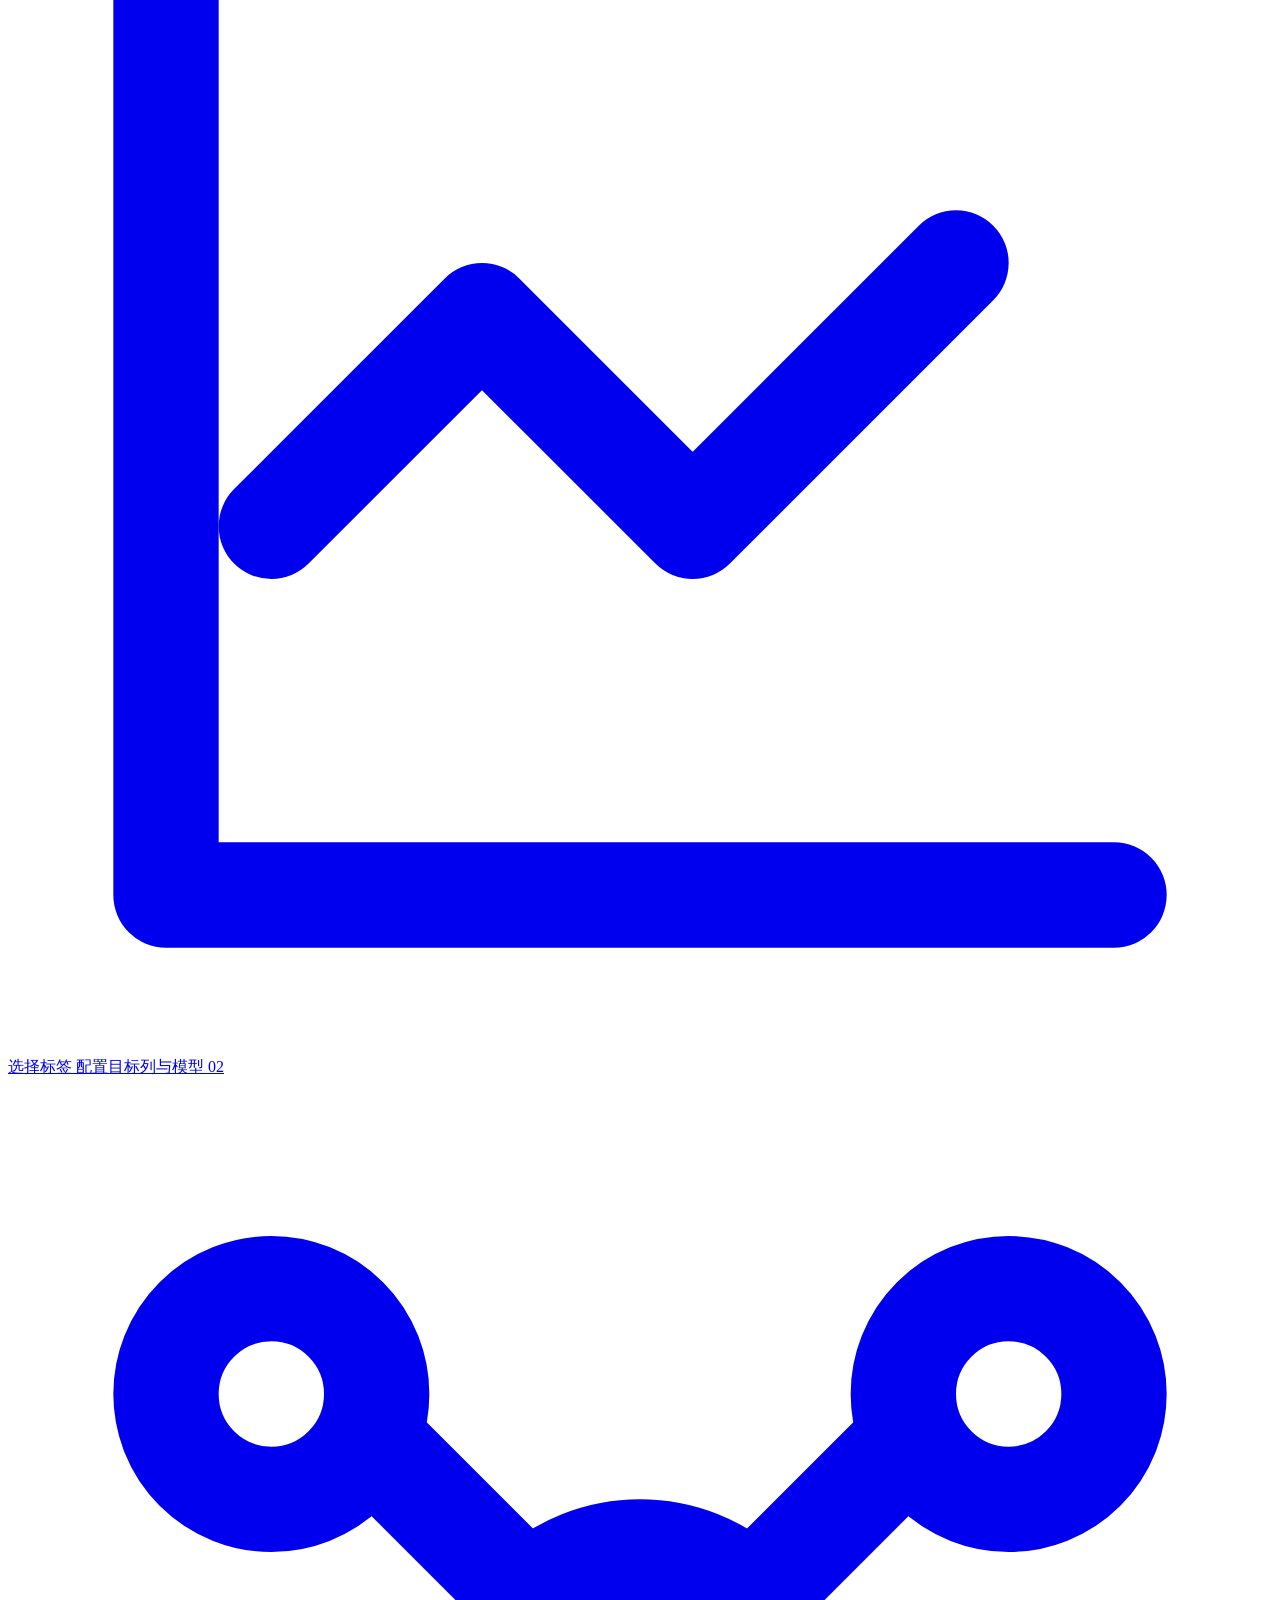
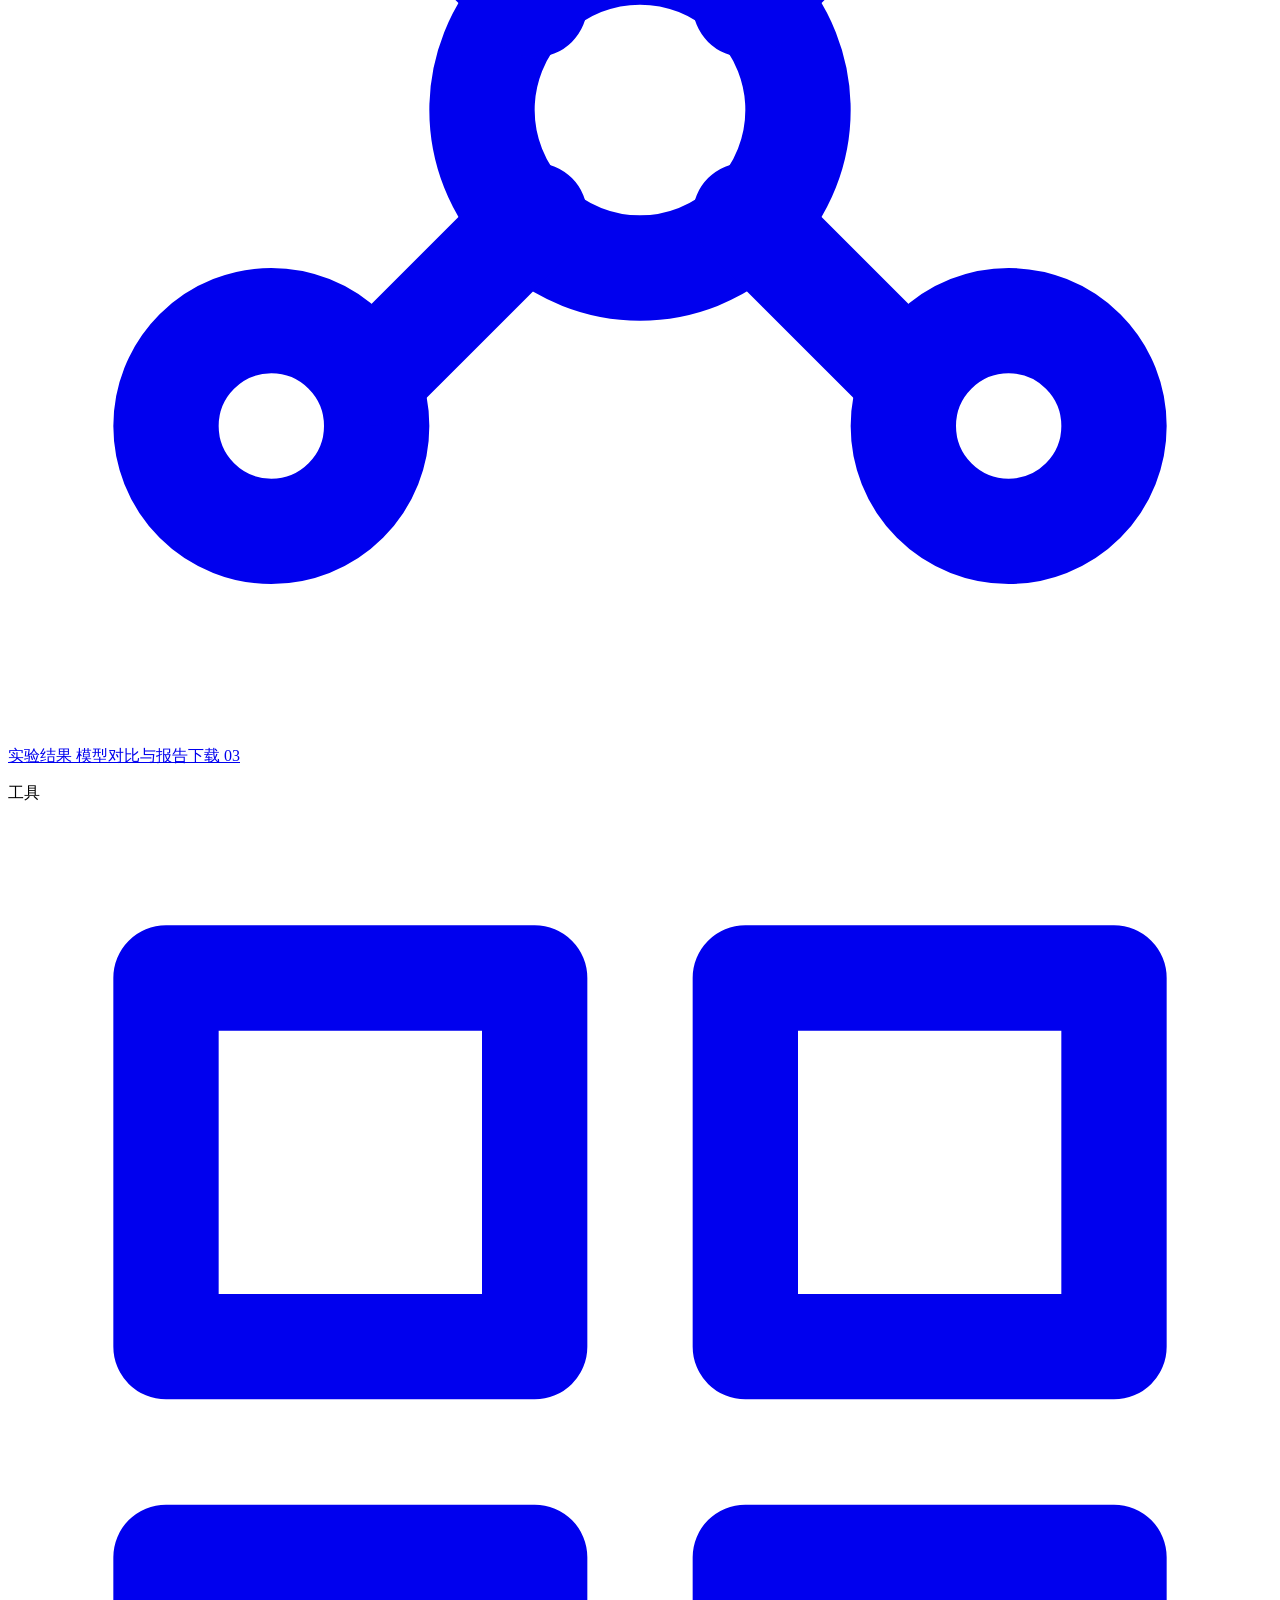
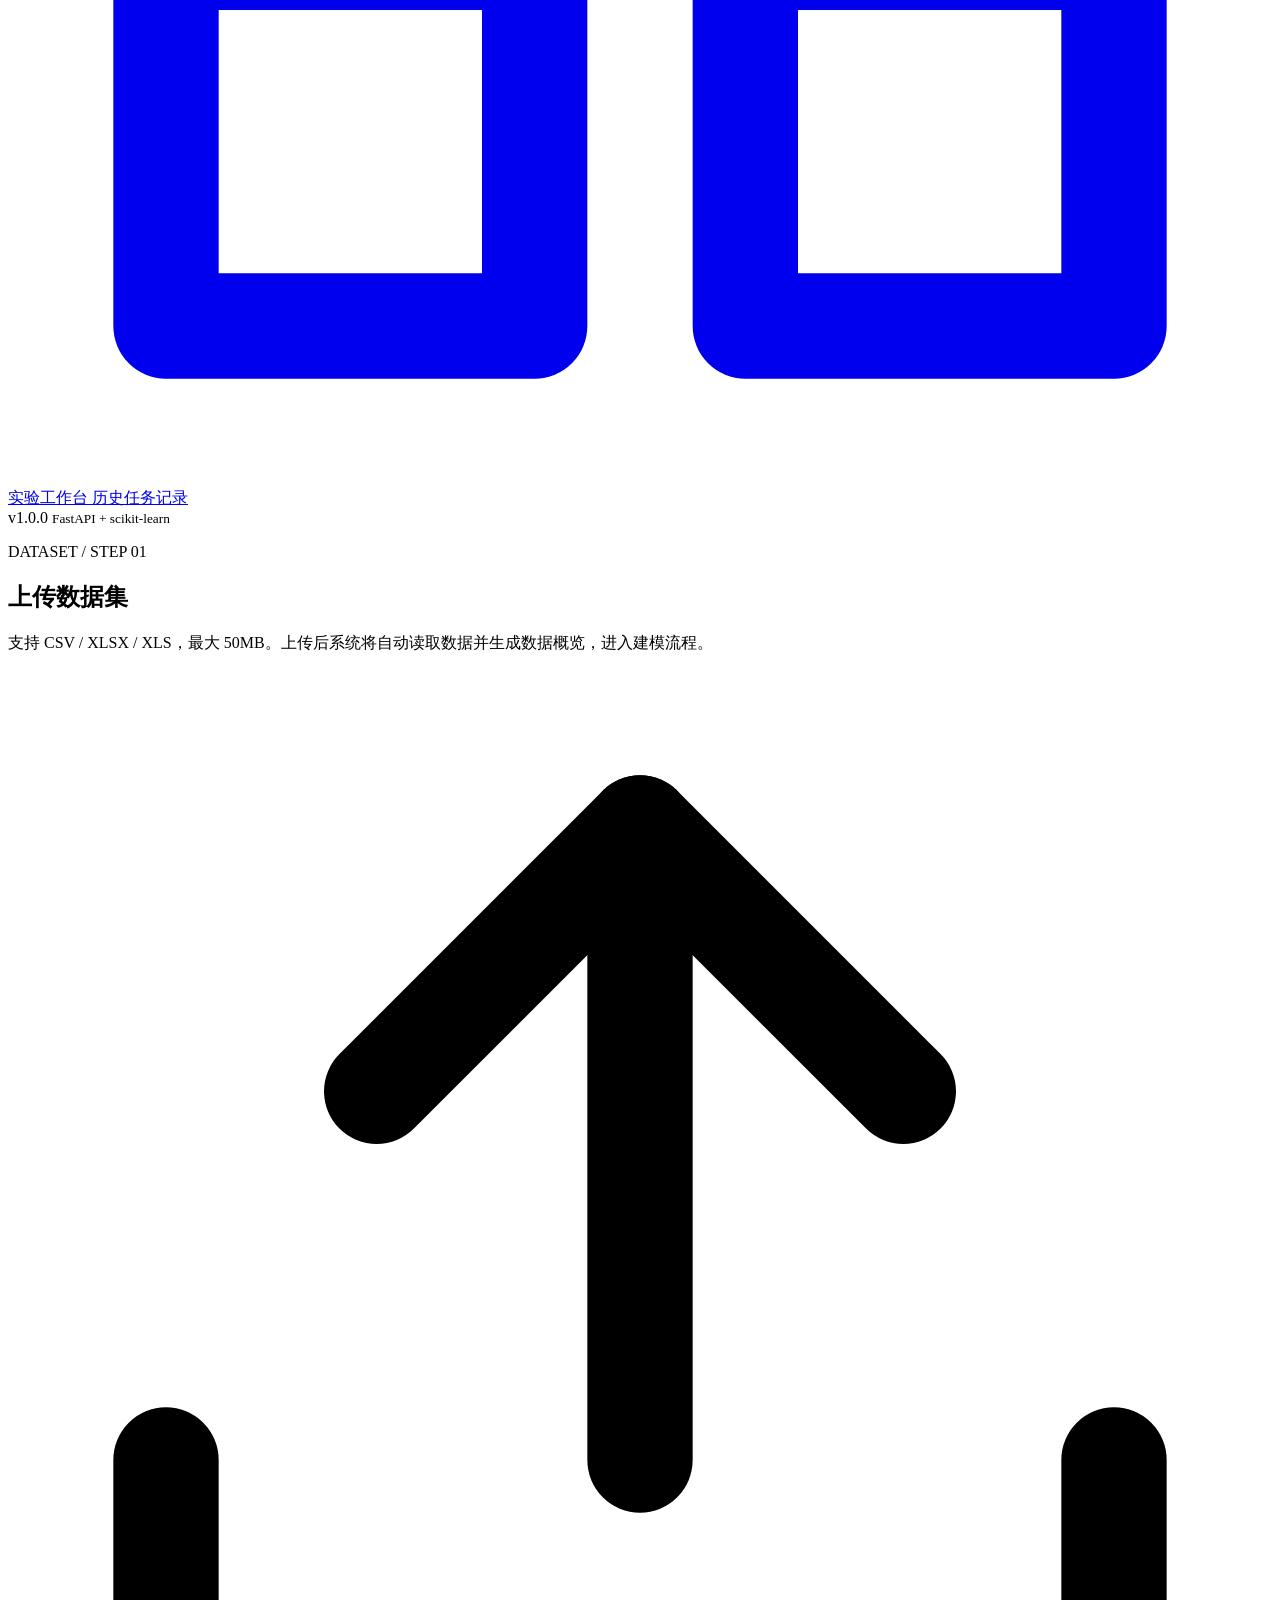
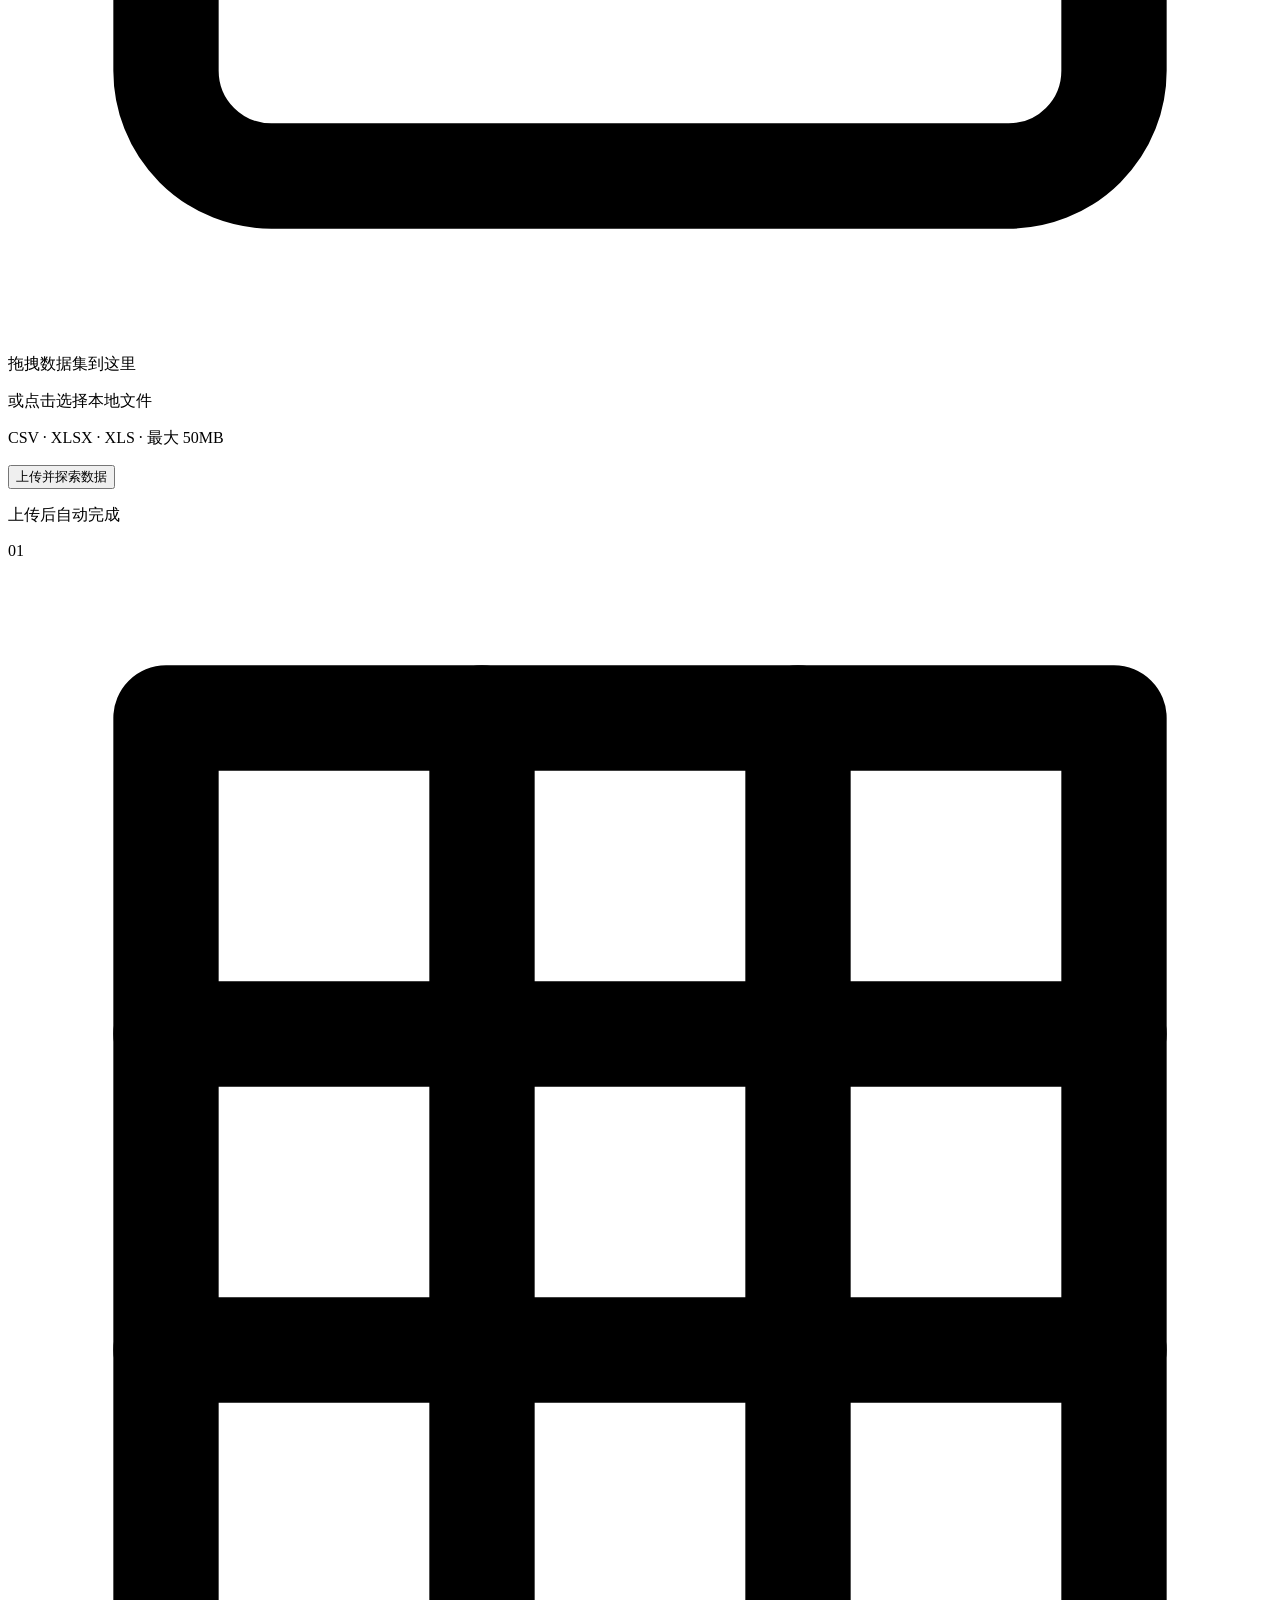
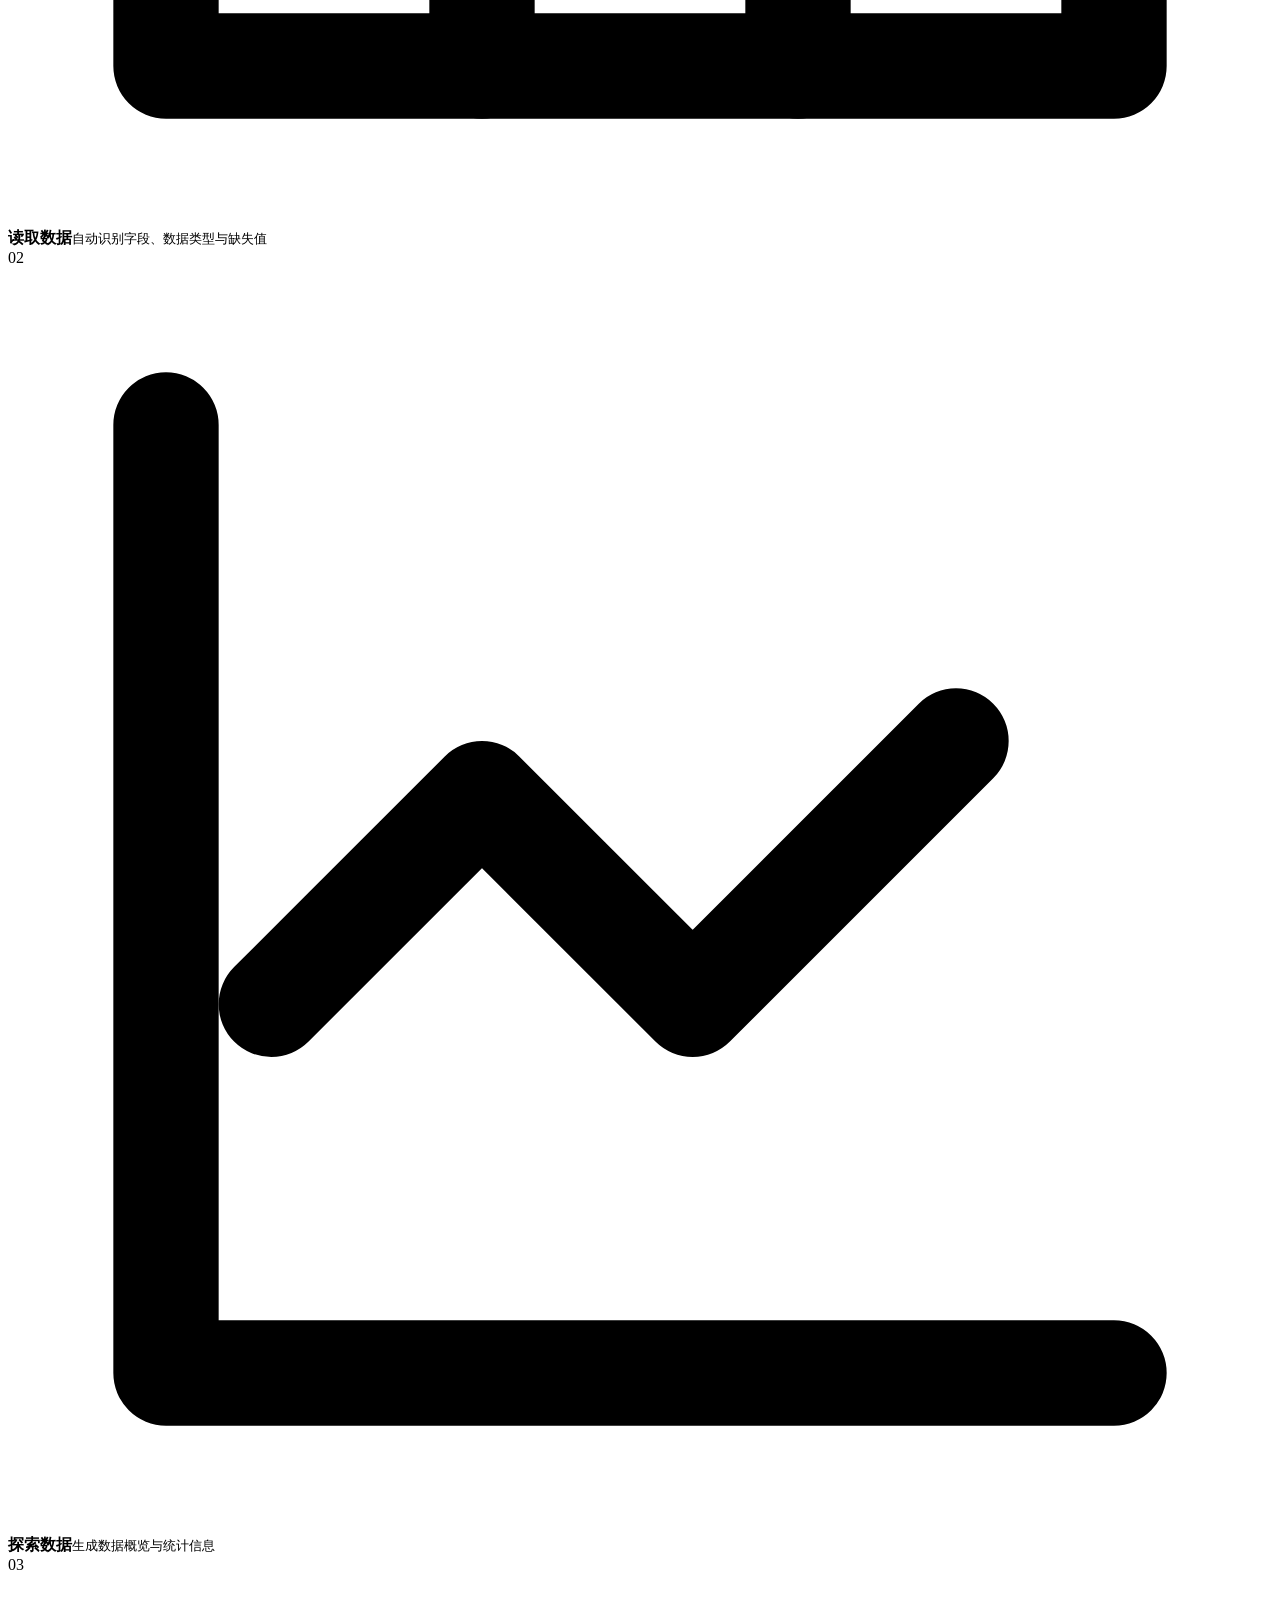
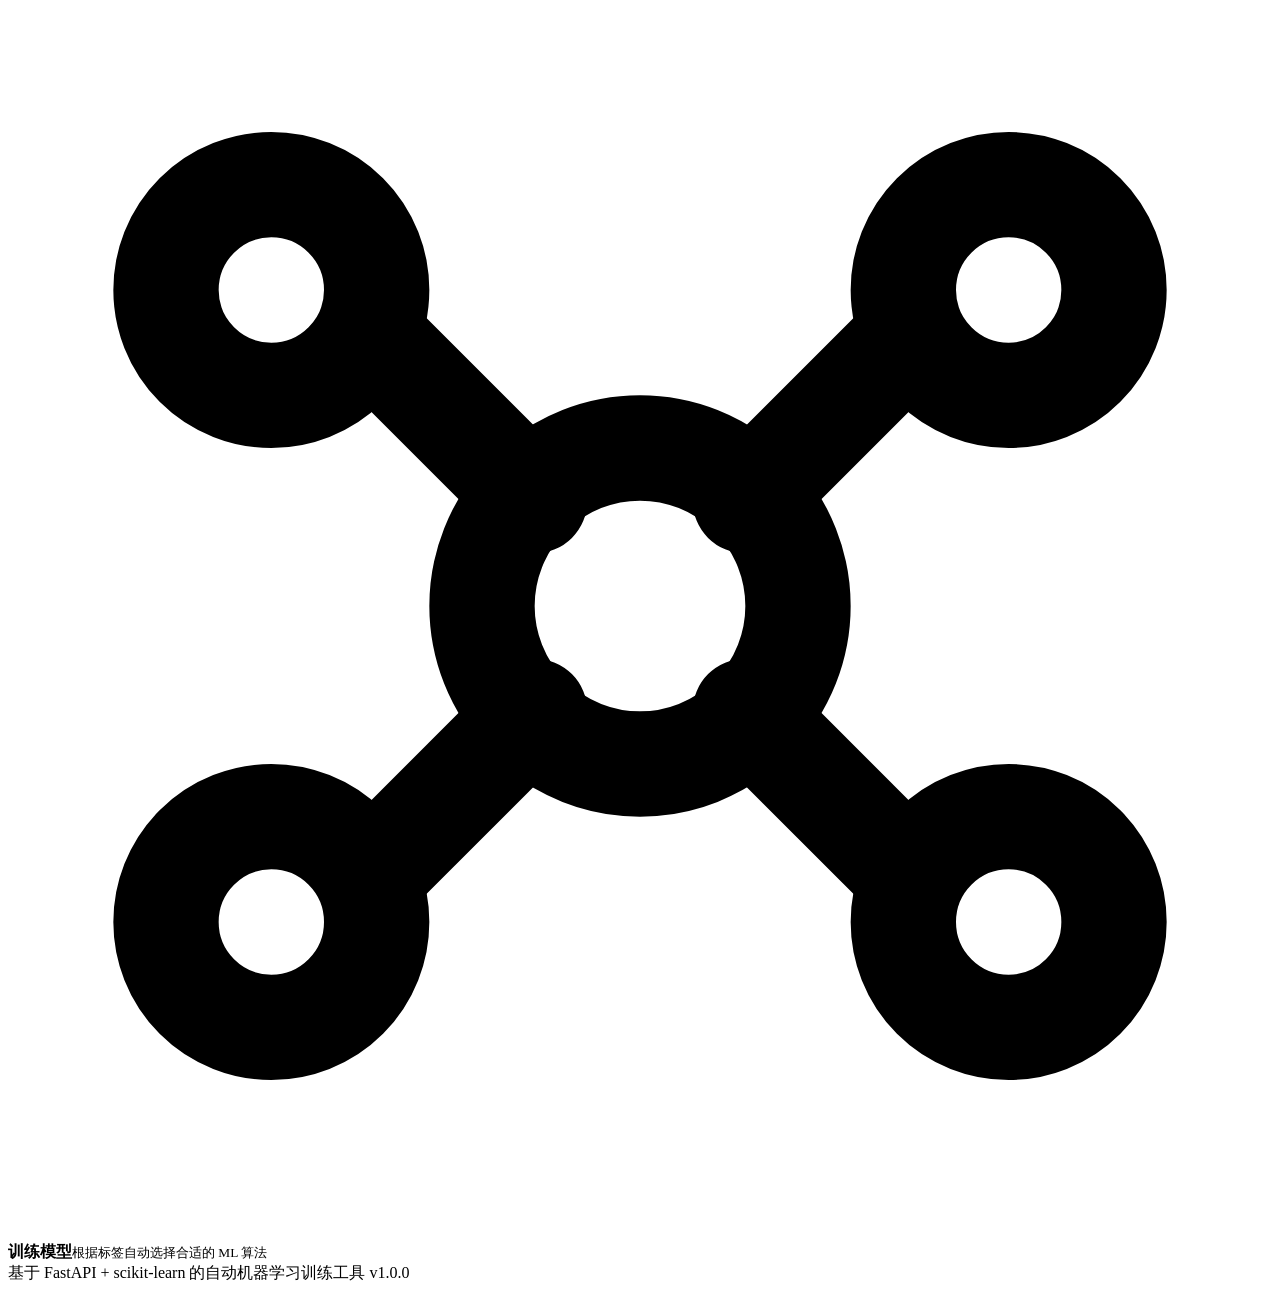
==== commit e92a6234: "ui: remove top stepper/navbar, keep left sidebar nav only" ====
--- a/app/static/index.html
+++ b/app/static/index.html
@@ -67,19 +67,6 @@
   </aside>
 
   <div class="app-main">
-<header class="navbar">
-  <div class="nav-inner">
-    <span class="logo"><span class="logo-mark"></span>表格ML自动训练工具</span>
-    <nav class="stepper">
-      <a class="step active" href="/"><span class="step-num">01</span><span class="step-label">上传数据</span></a>
-      <span class="step-line"></span>
-      <a class="step" href="/select.html"><span class="step-num">02</span><span class="step-label">选择标签</span></a>
-      <span class="step-line"></span>
-      <a class="step" href="/result.html"><span class="step-num">03</span><span class="step-label">实验结果</span></a>
-      <a class="step" href="/dashboard.html" title="实验工作台"><span class="step-num">·</span><span class="step-label">工作台</span></a>
-    </nav>
-  </div>
-</header>
 
 <main class="container">
   <section class="card" id="uploadCard">
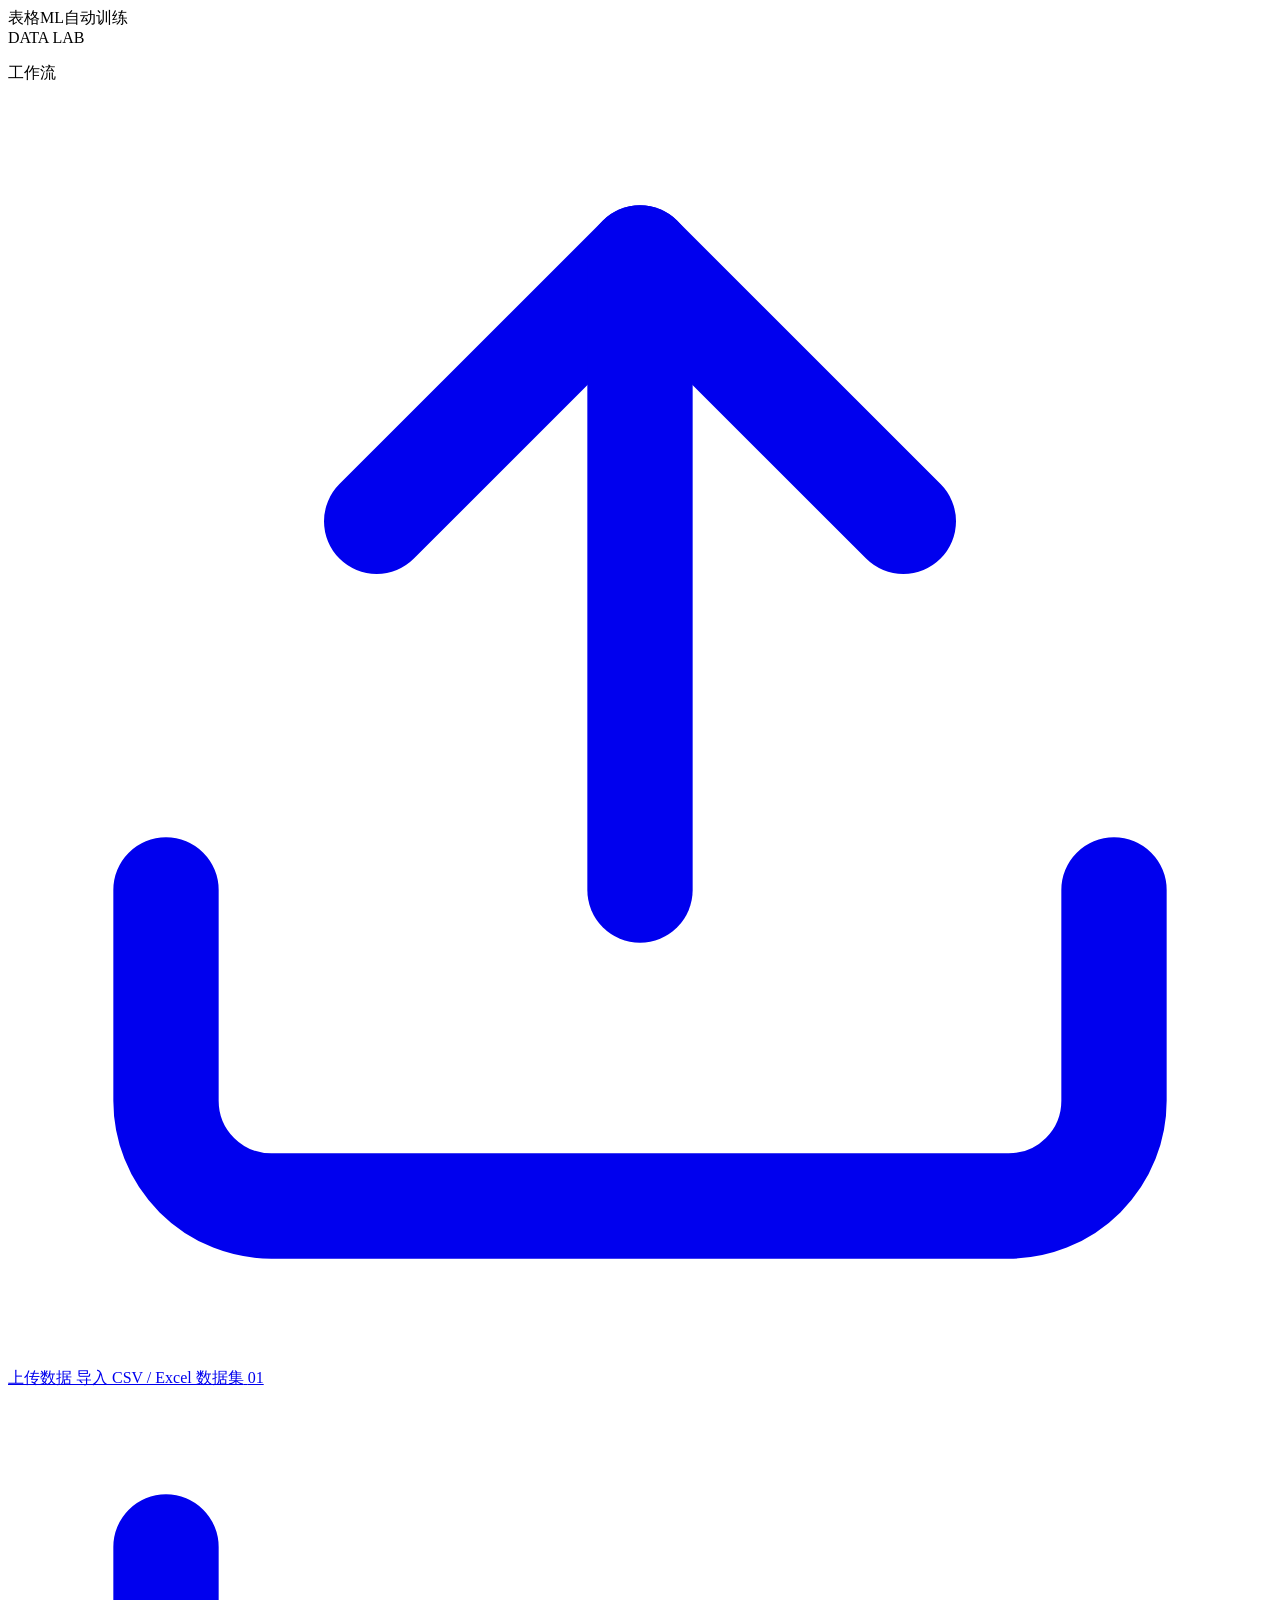
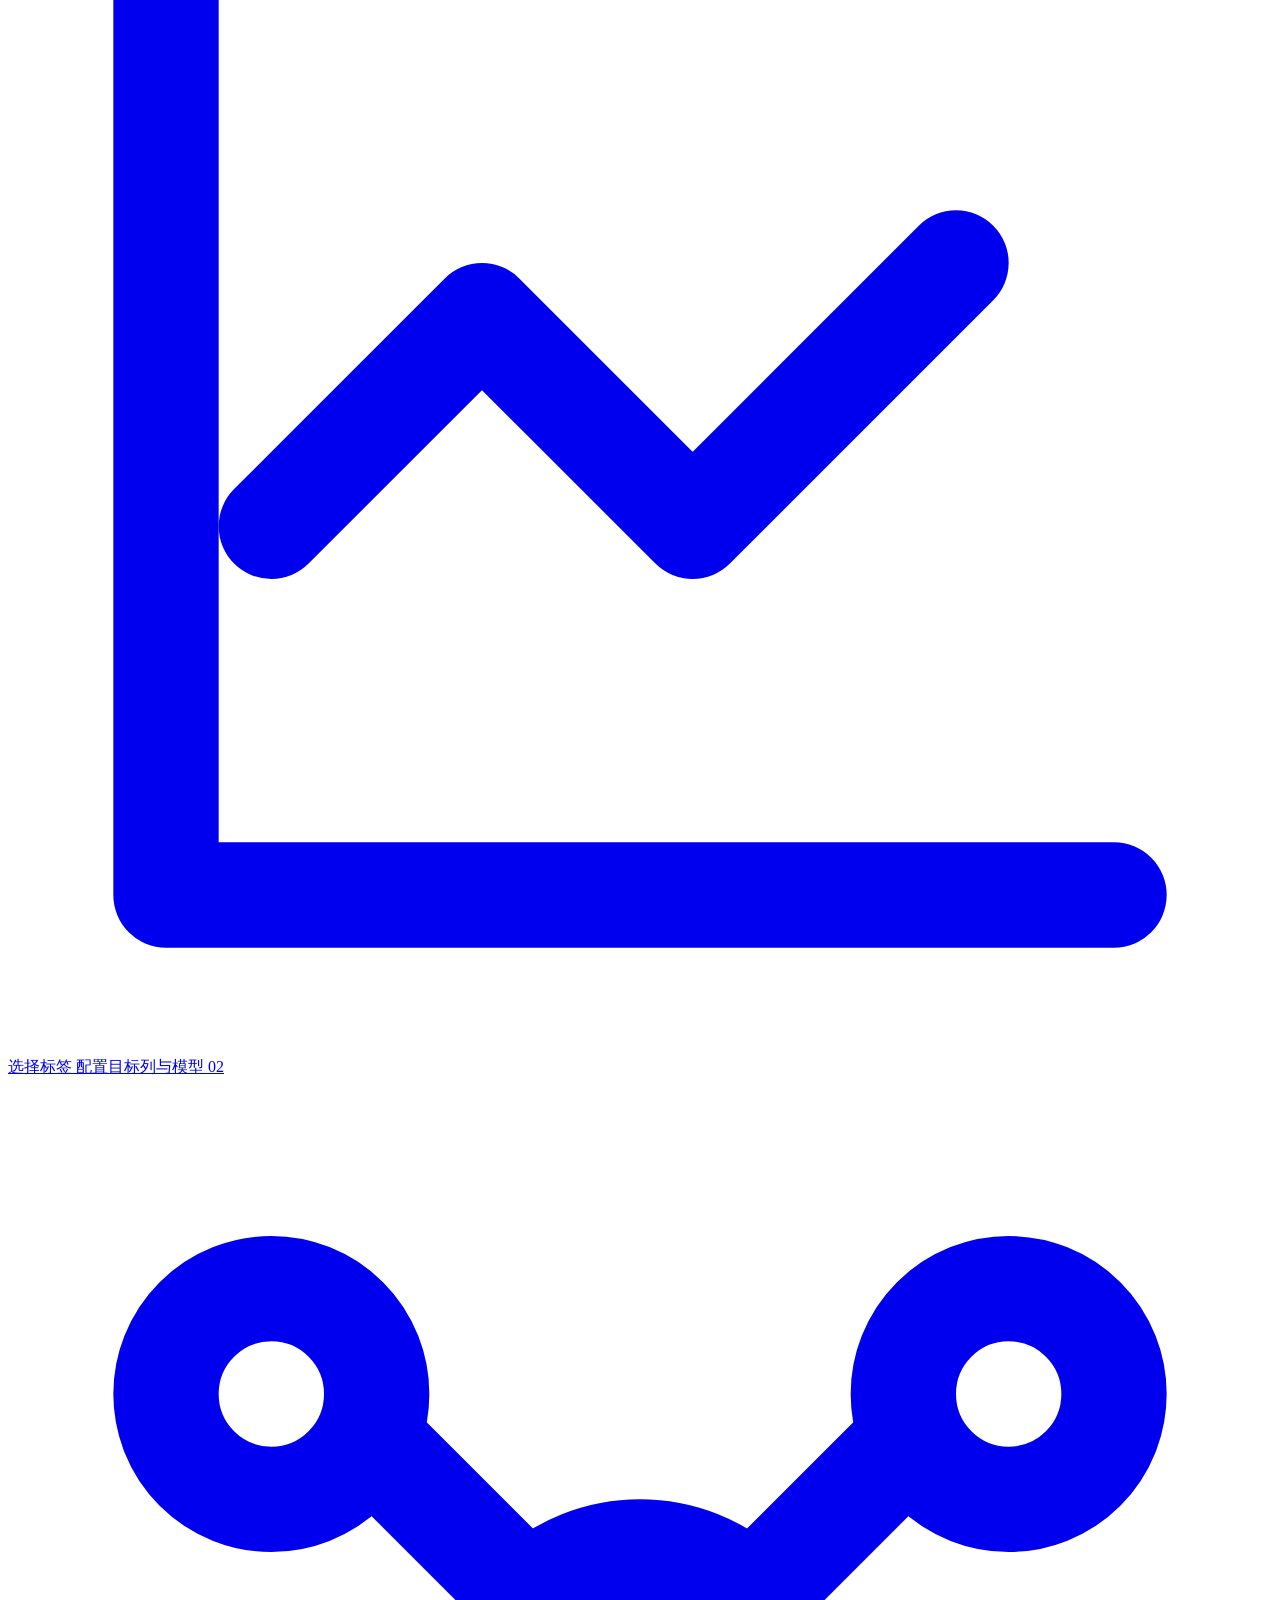
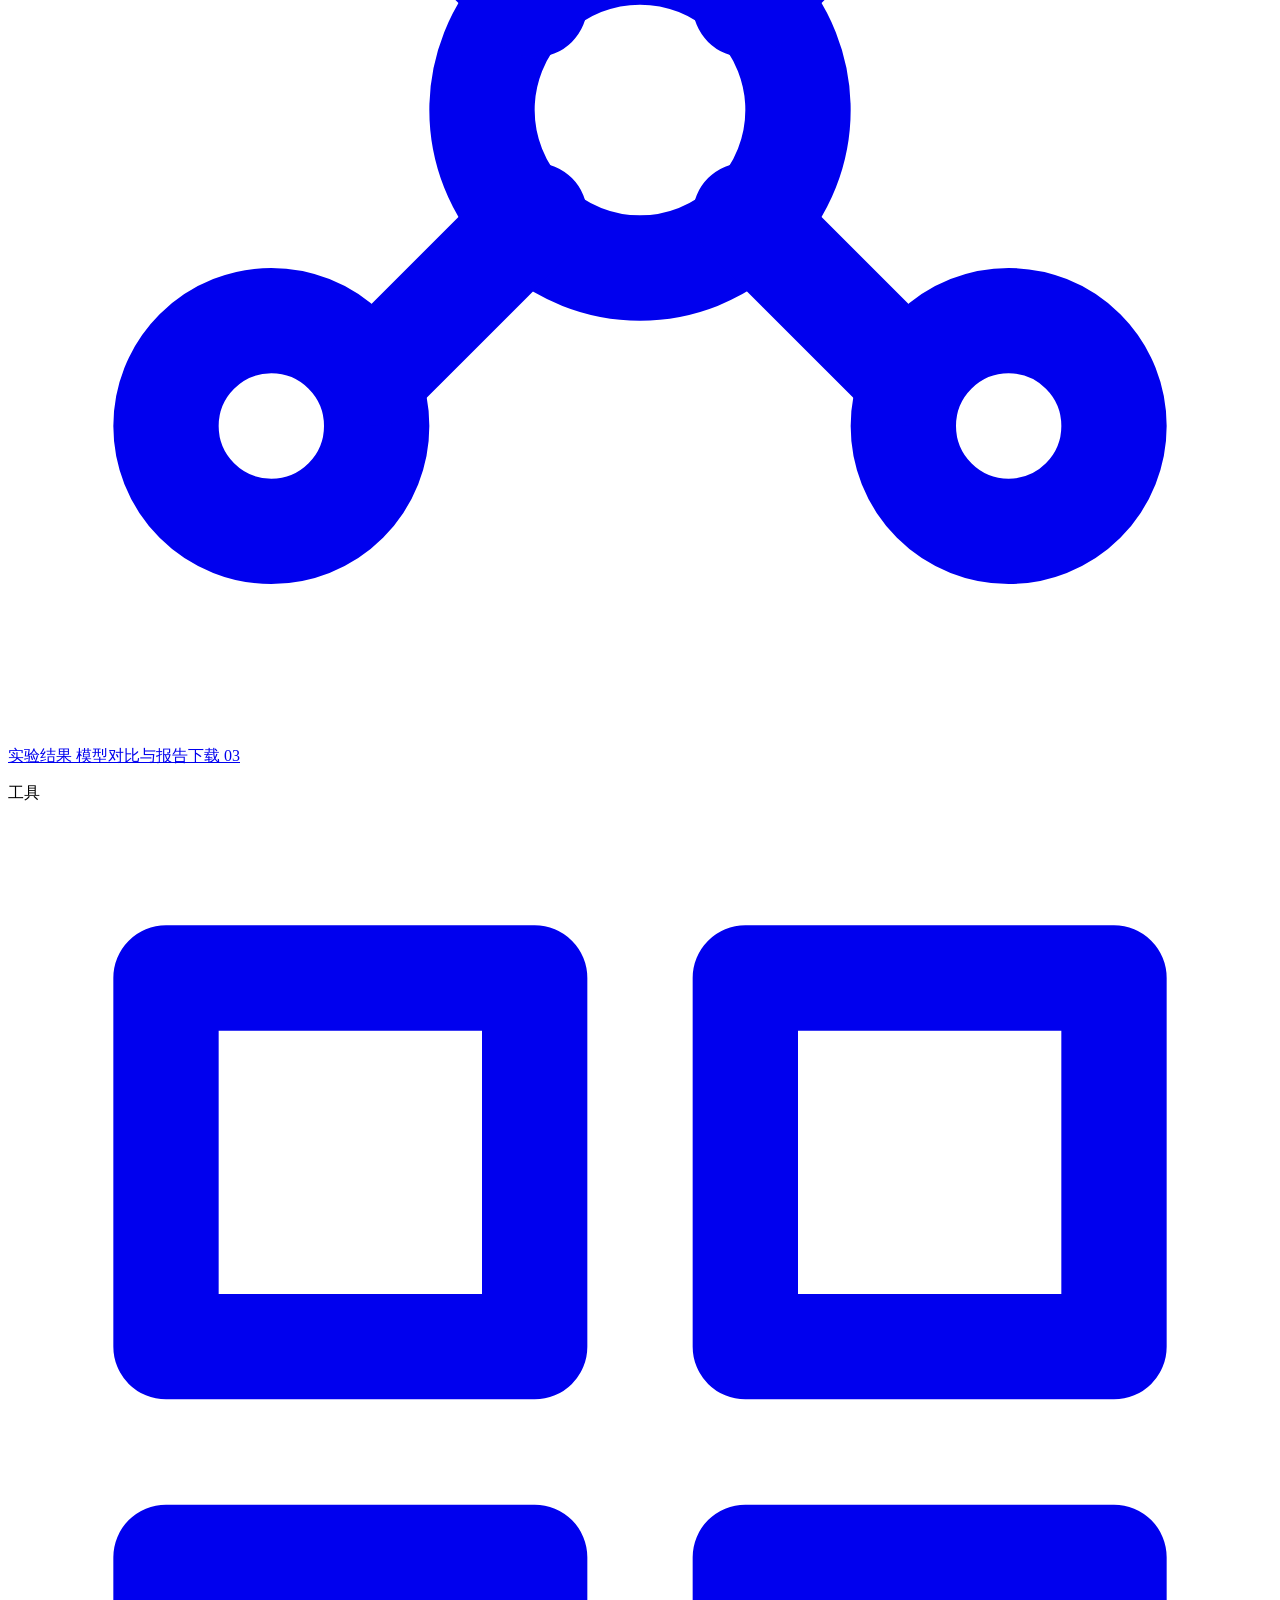
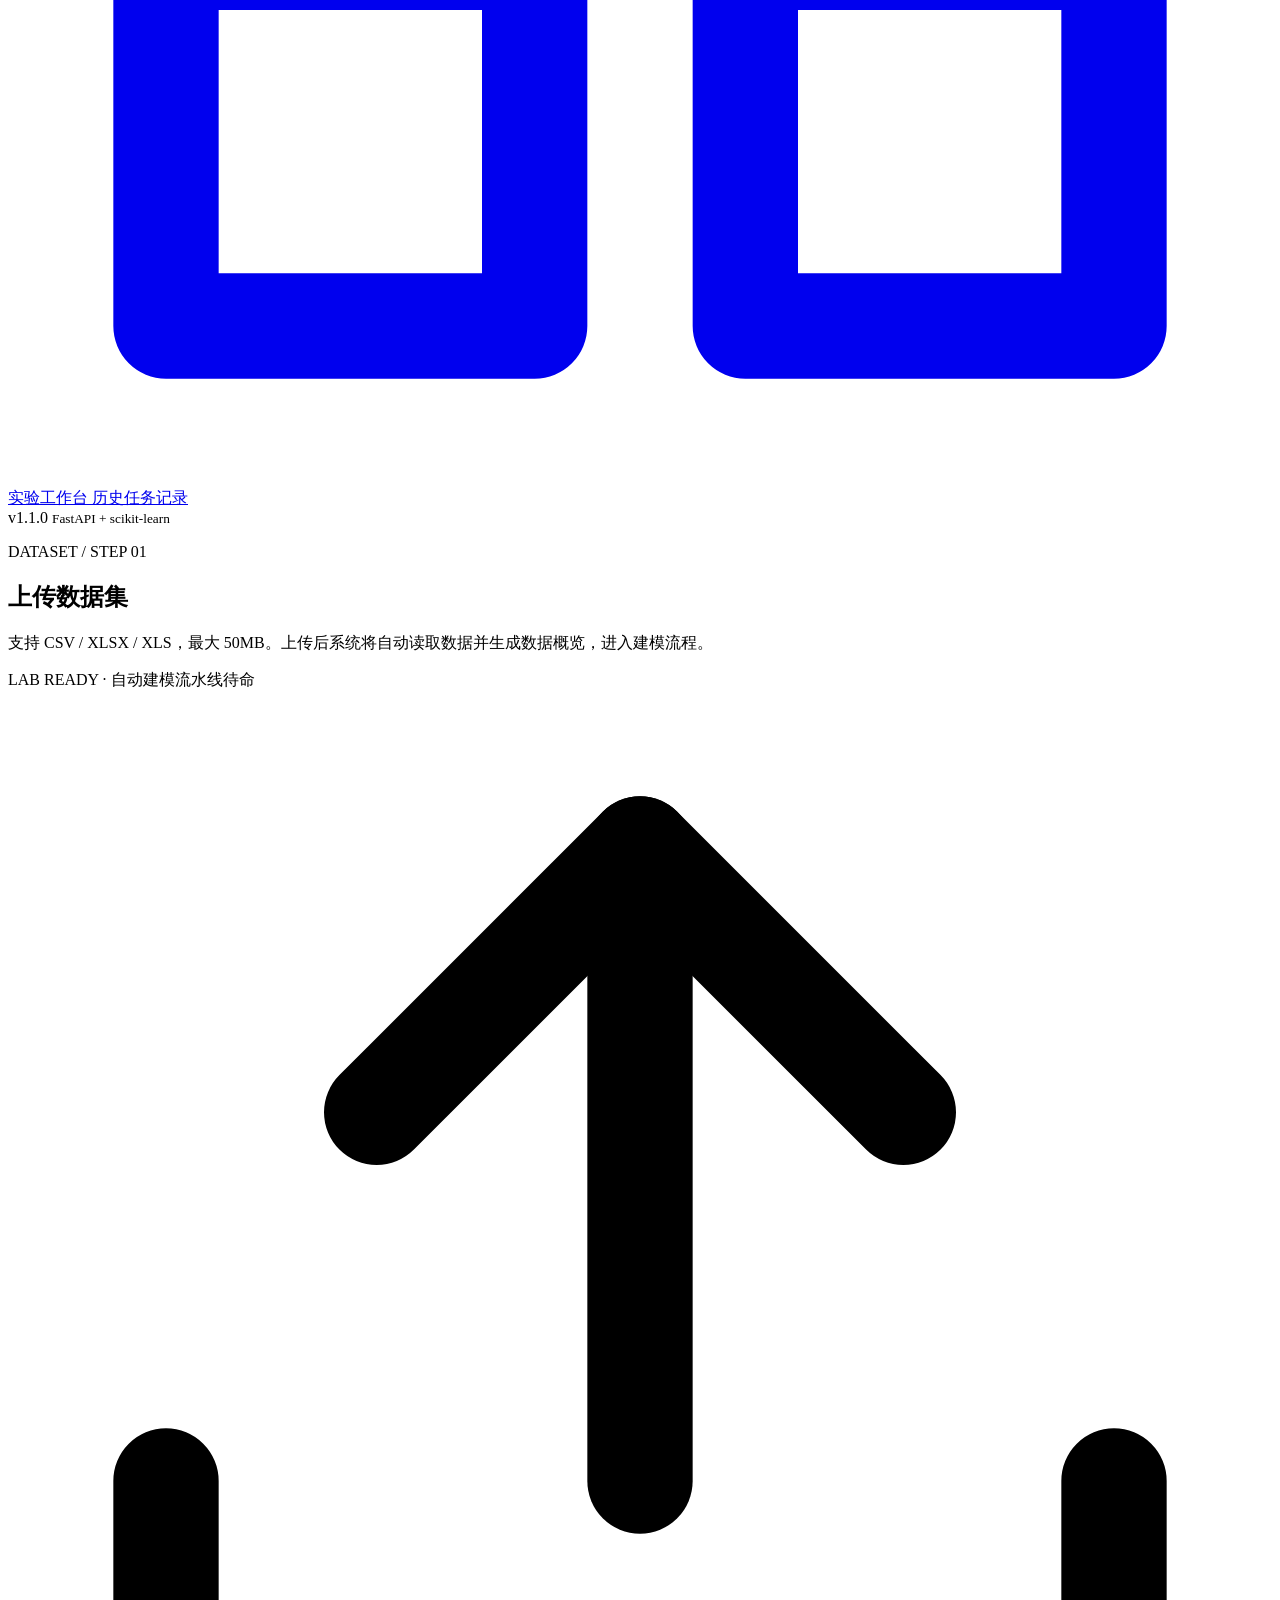
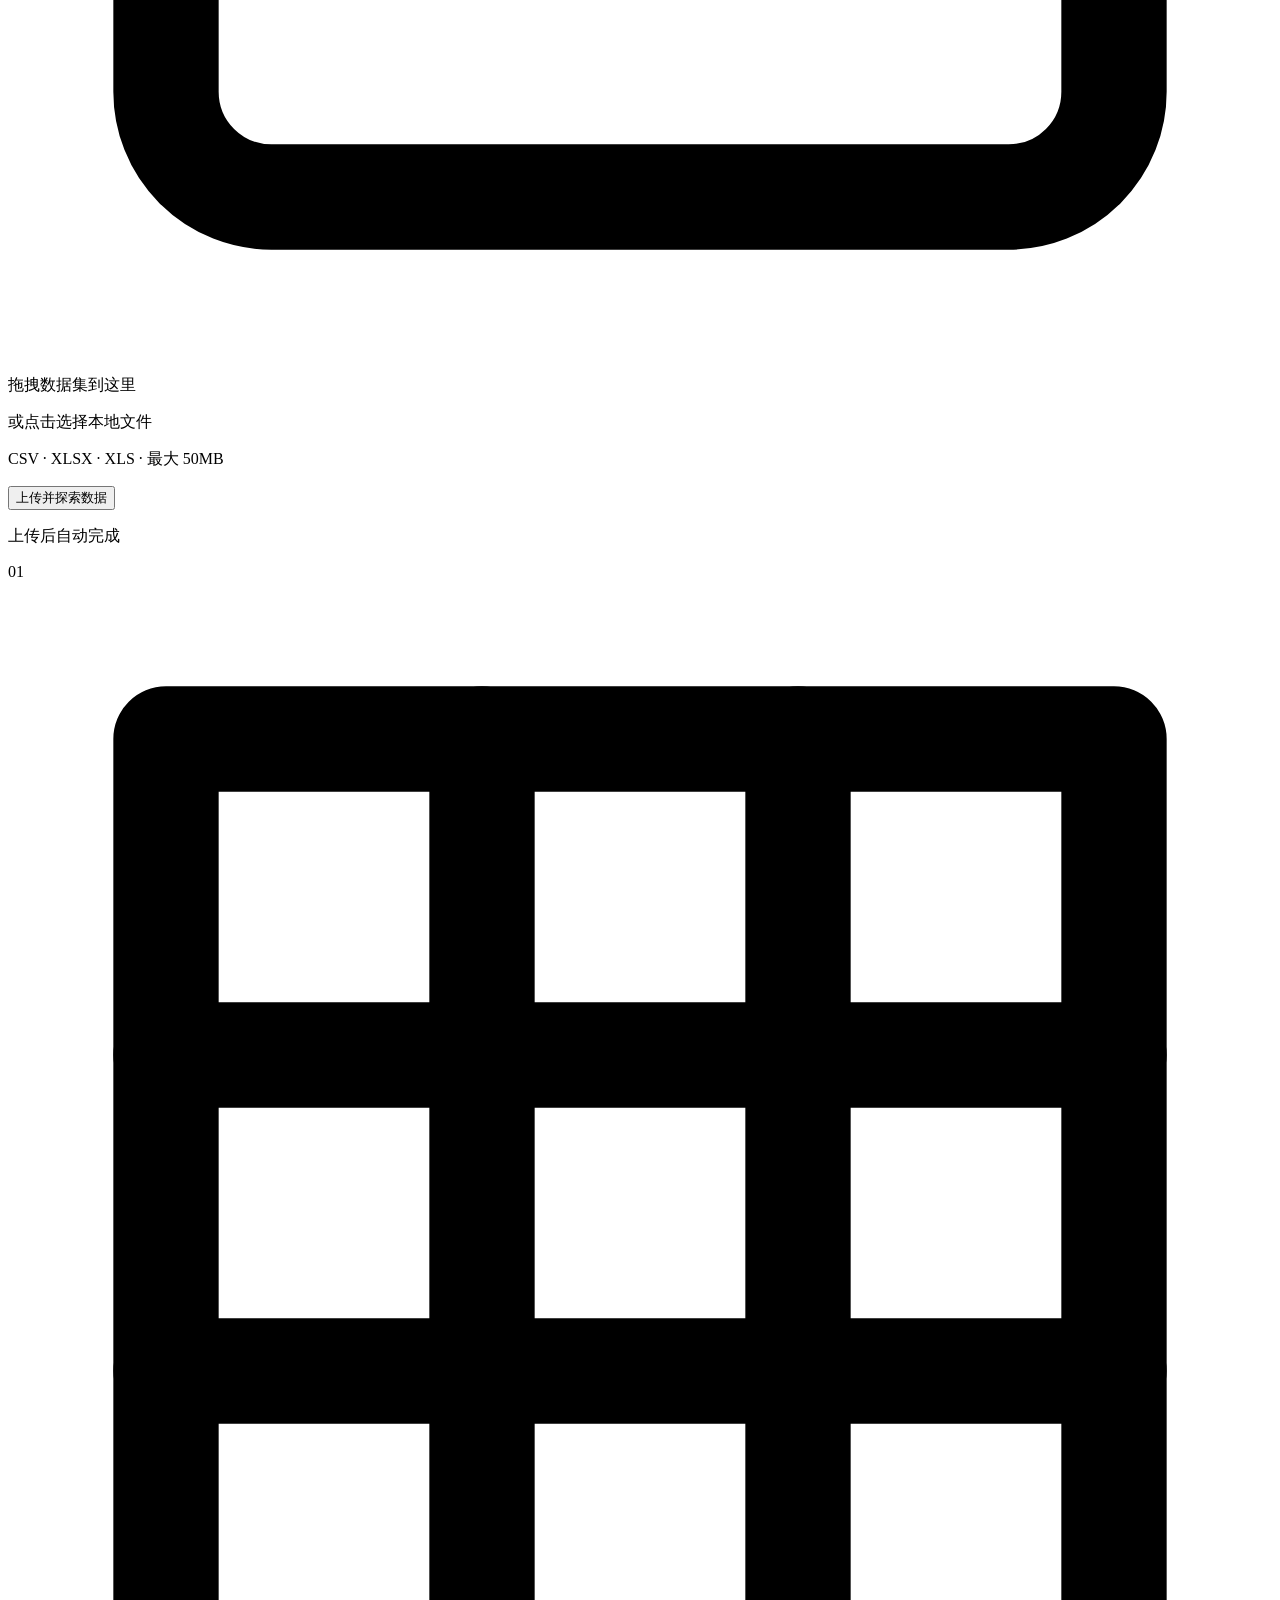
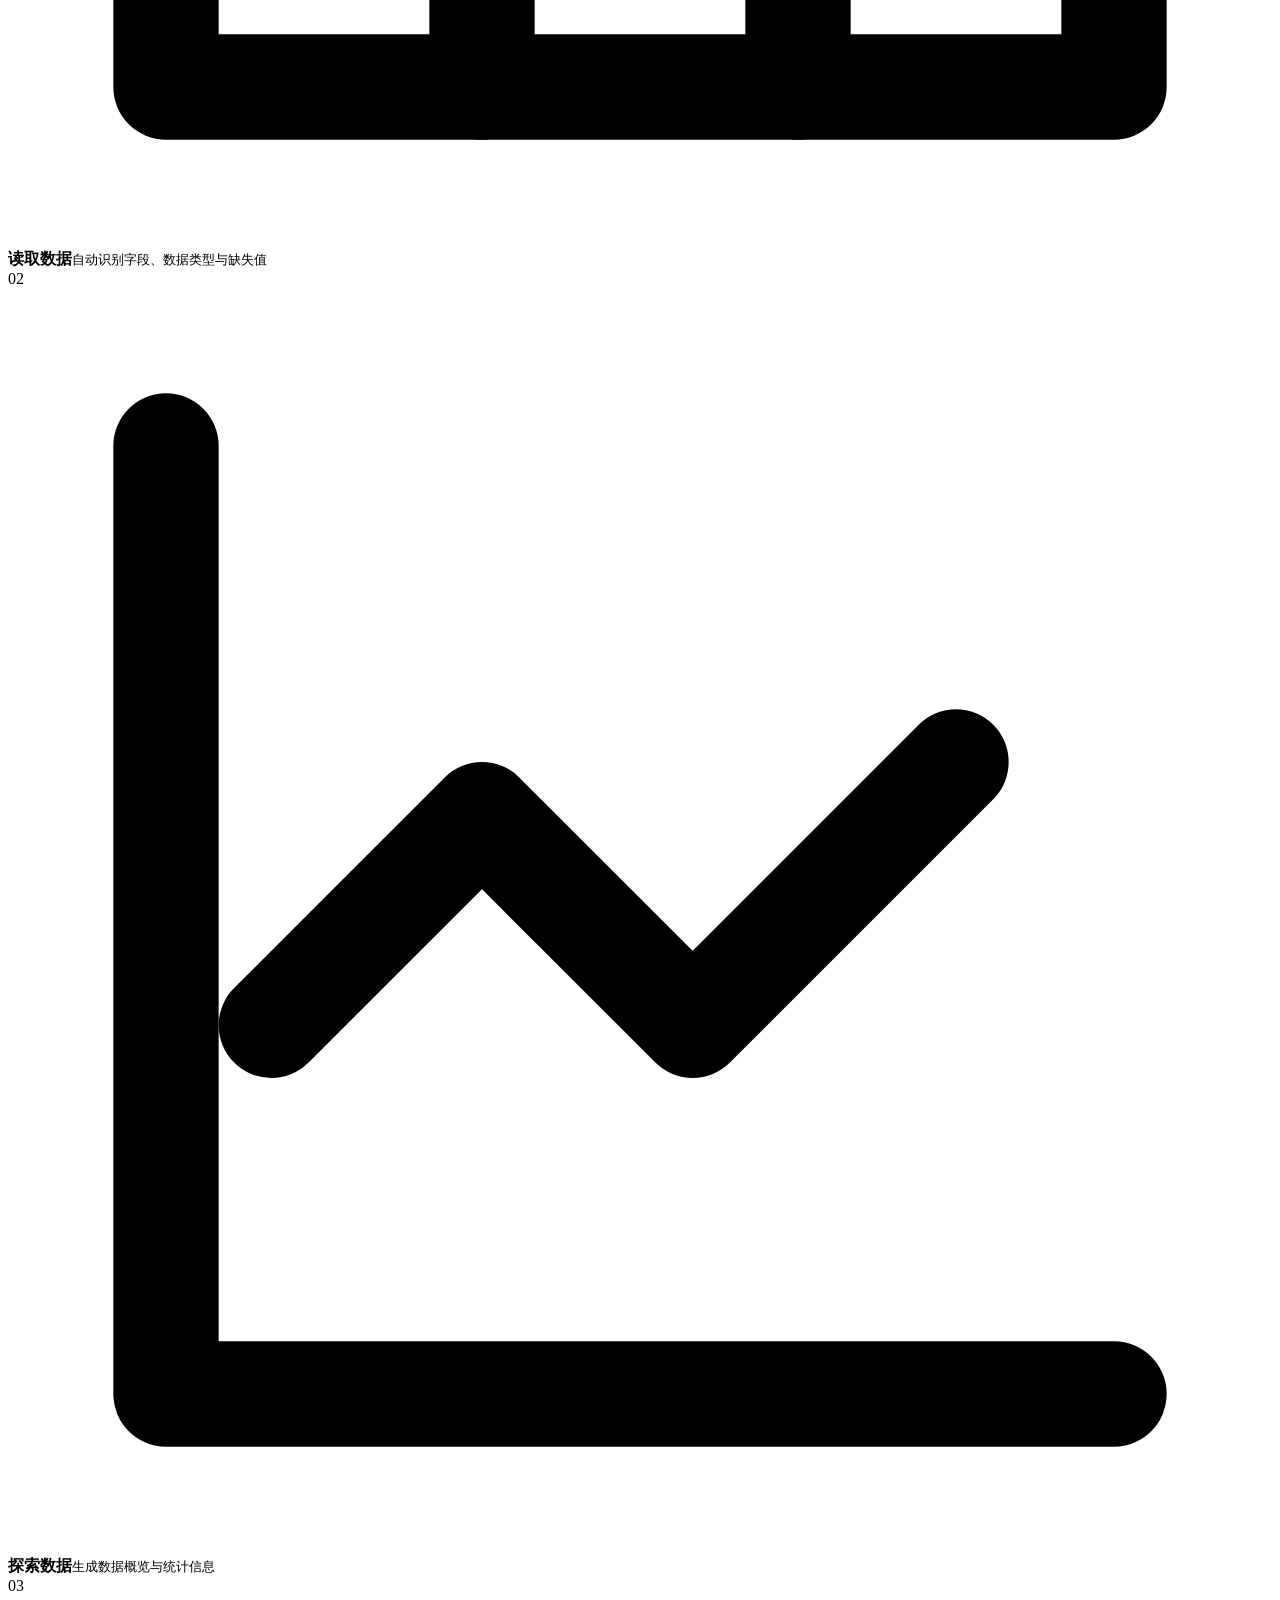
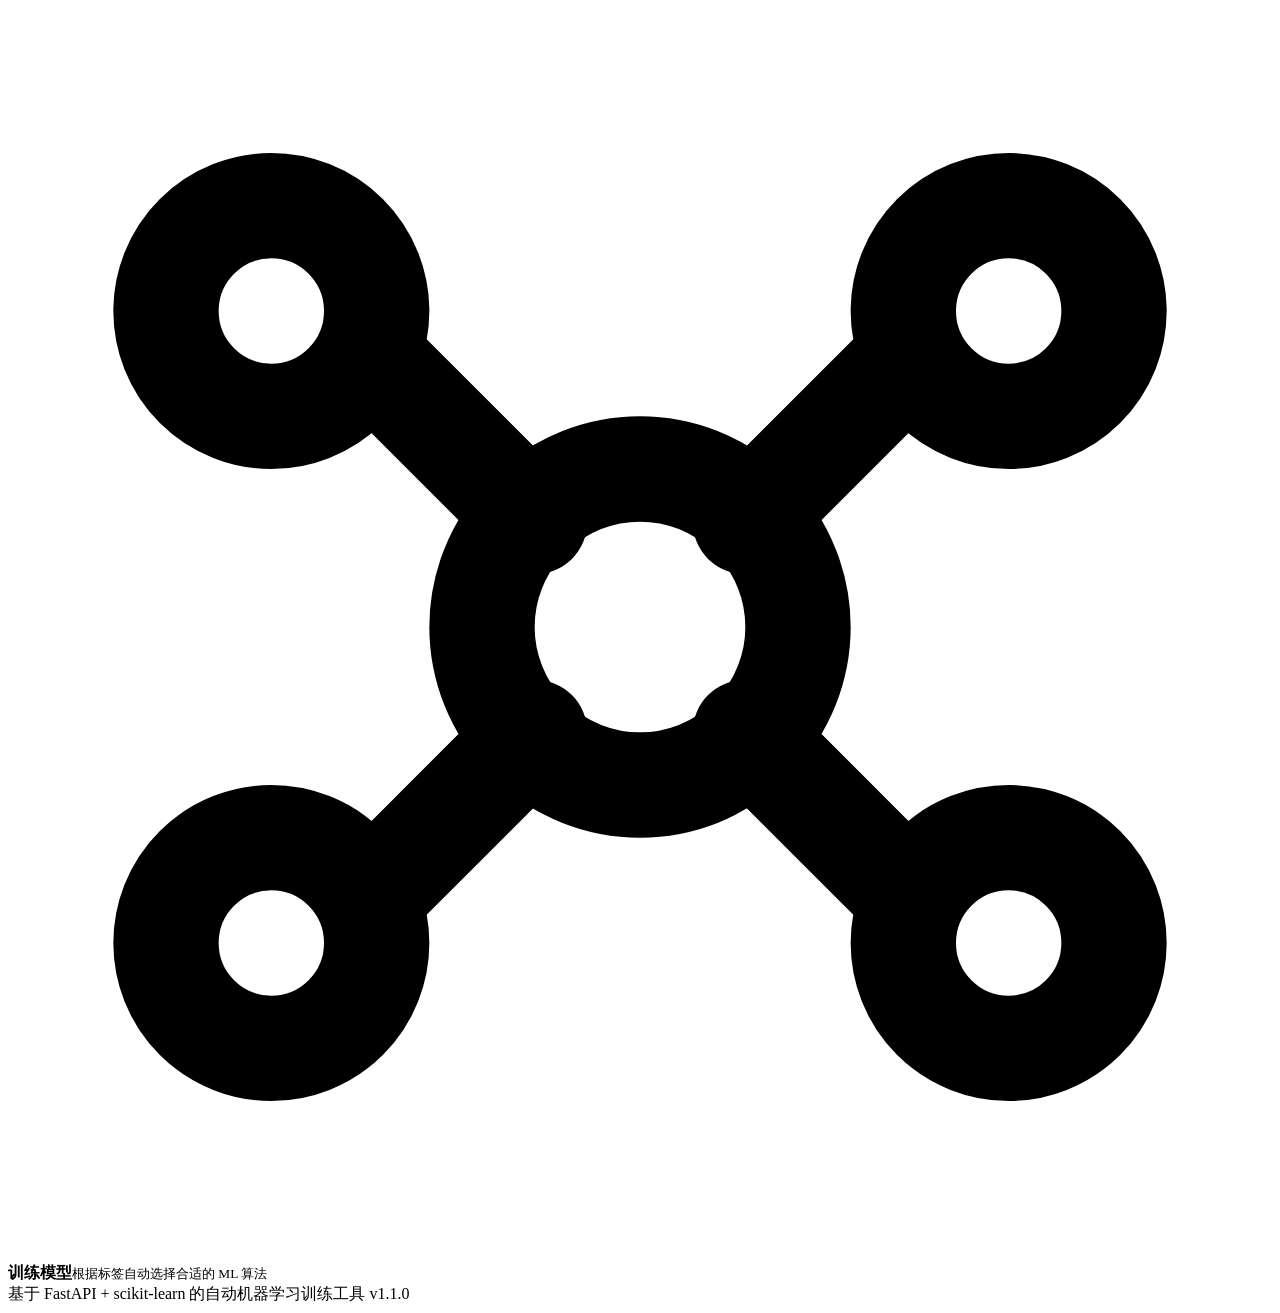
==== commit 3b049dda: "ui(redesign): graphite-instrument dark theme, Bricolage/IBM Plex fonts, amber signal accent" ====
--- a/app/static/index.html
+++ b/app/static/index.html
@@ -4,9 +4,13 @@
 <meta charset="UTF-8">
 <meta name="viewport" content="width=device-width, initial-scale=1.0">
 <title>表格ML自动训练工具 - 上传数据</title>
+<link rel="preconnect" href="https://fonts.googleapis.com">
+<link rel="preconnect" href="https://fonts.gstatic.com" crossorigin>
+<link href="https://fonts.googleapis.com/css2?family=Bricolage+Grotesque:opsz,wght@12..96,600..800&family=IBM+Plex+Sans:wght@400;500;600;700&family=IBM+Plex+Mono:wght@400;500;600&family=Noto+Sans+SC:wght@400;500;700&display=swap" rel="stylesheet">
 <link rel="stylesheet" href="/css/style.css">
 </head>
 <body>
+<div class="grain"></div>
 <div class="app-shell">
   <!-- 左侧边栏：显眼目录导航 -->
   <aside class="sidebar">
@@ -61,7 +65,7 @@
       </a>
     </nav>
     <div class="sidebar-footer">
-      <span class="mono">v1.0.0</span>
+      <span class="mono">v1.1.0</span>
       <small>FastAPI + scikit-learn</small>
     </div>
   </aside>
@@ -73,6 +77,7 @@
     <p class="eyebrow">DATASET / STEP 01</p>
     <h1>上传数据集</h1>
     <p class="subtitle">支持 CSV / XLSX / XLS，最大 50MB。上传后系统将自动读取数据并生成数据概览，进入建模流程。</p>
+    <div class="lab-pill"><span class="dot"></span>LAB READY · 自动建模流水线待命</div>
 
     <form id="uploadForm">
       <div id="dropZone" class="upload-zone">
@@ -163,7 +168,7 @@
 
 <footer class="footer">
   <span>基于 FastAPI + scikit-learn 的自动机器学习训练工具</span>
-  <span class="mono">v1.0.0</span>
+  <span class="mono">v1.1.0</span>
 </footer>
 
   </div><!-- /app-main -->
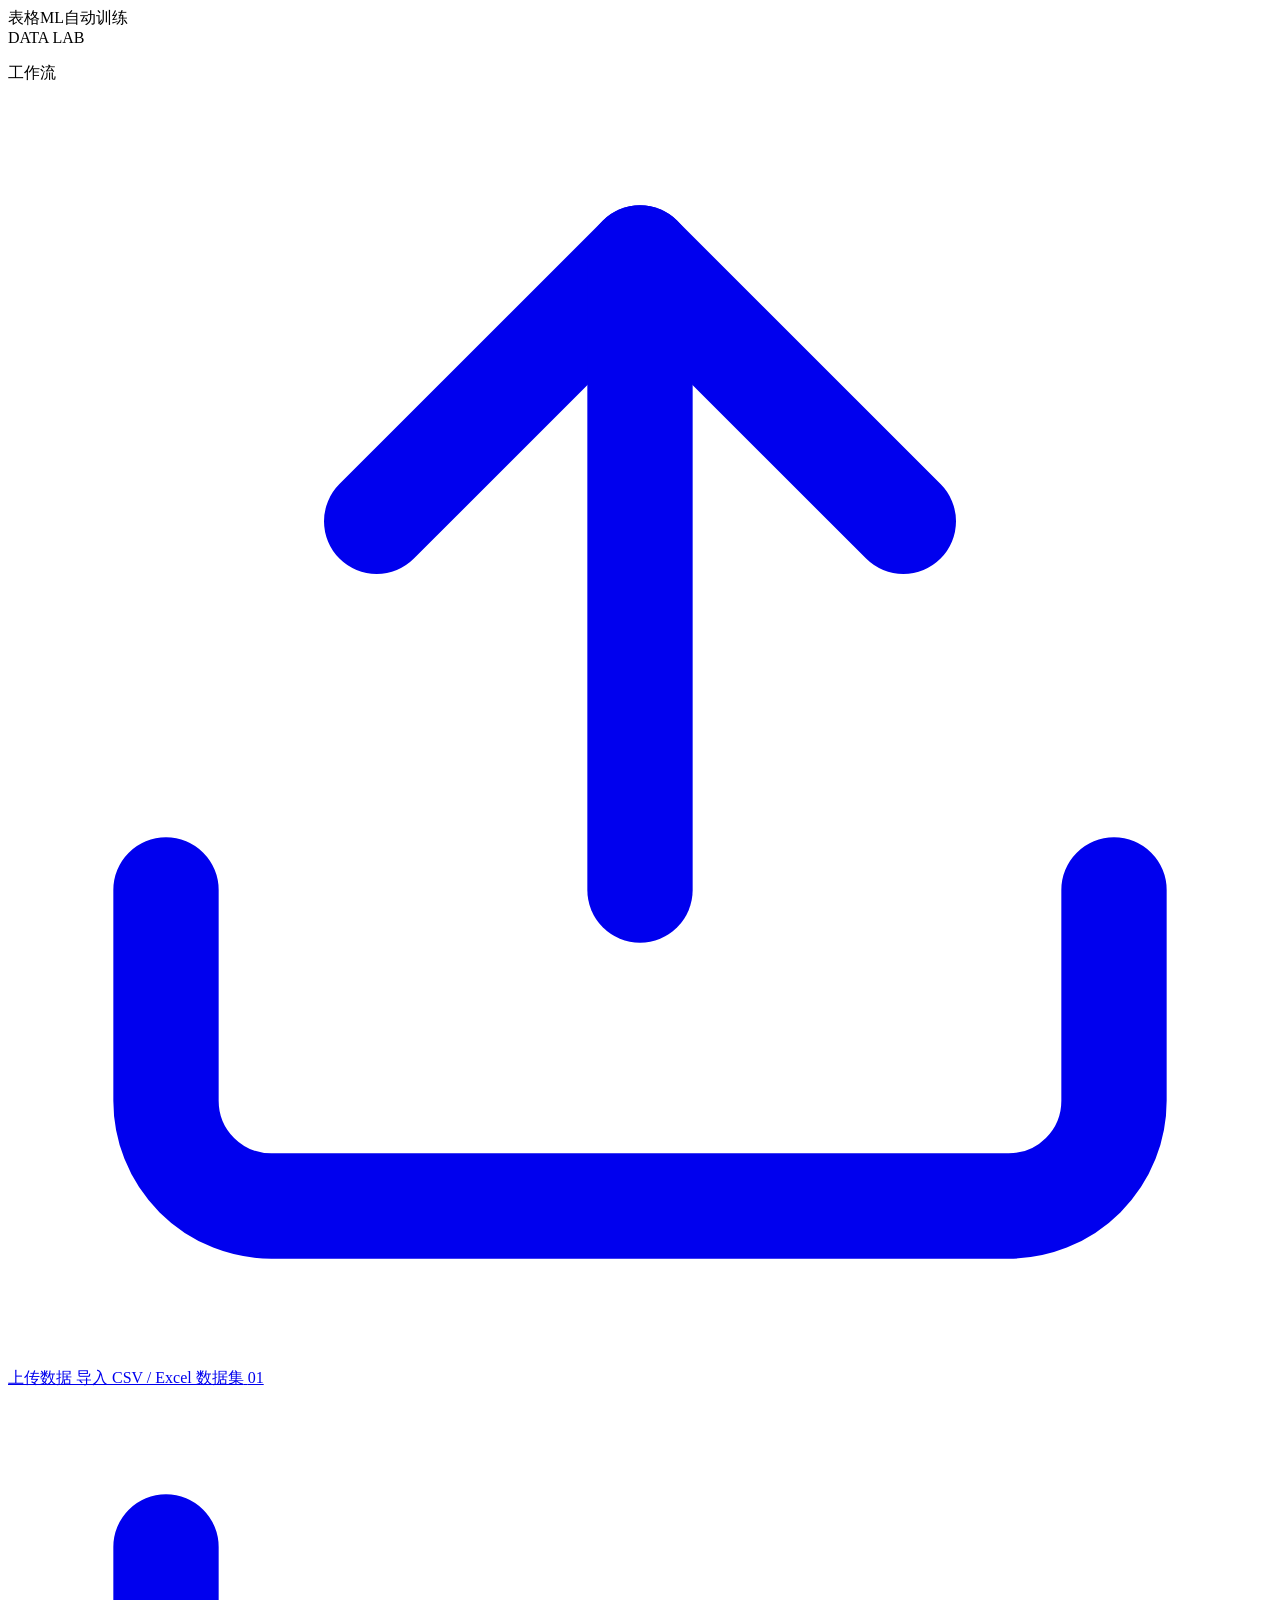
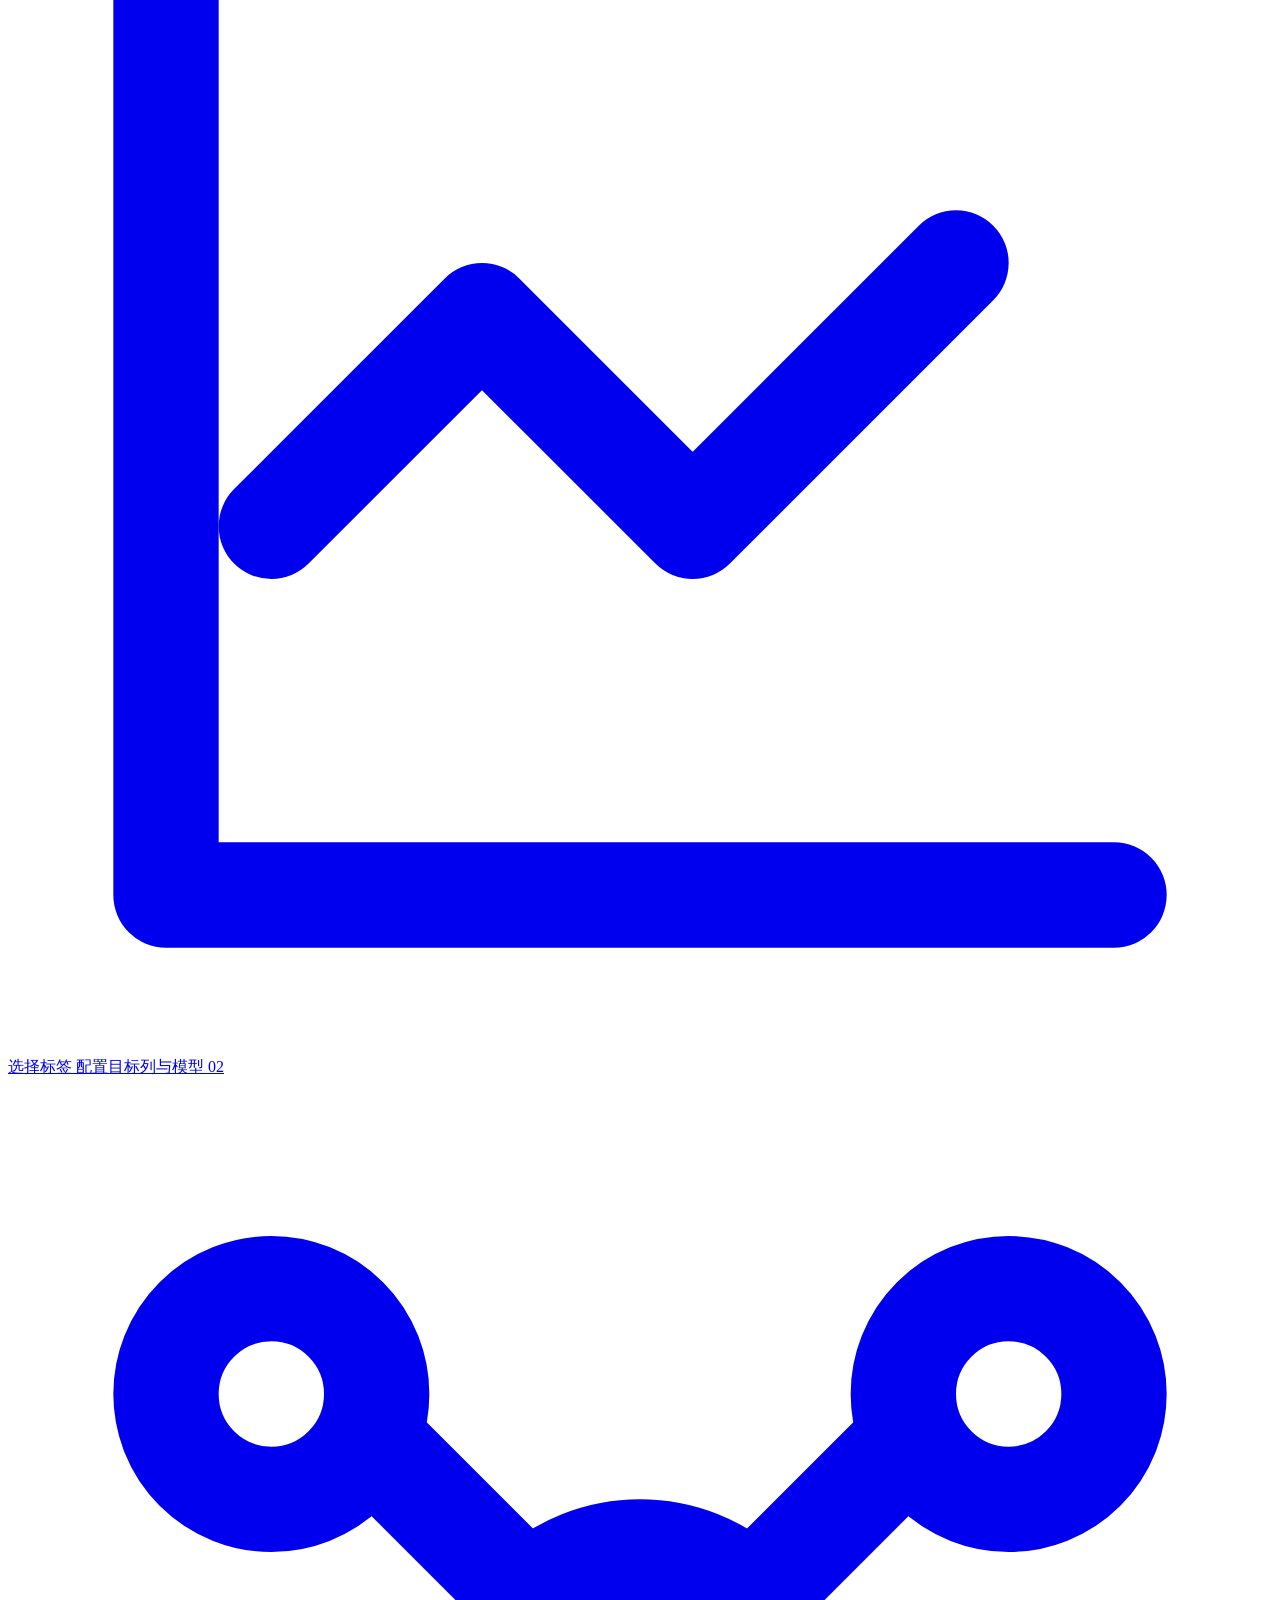
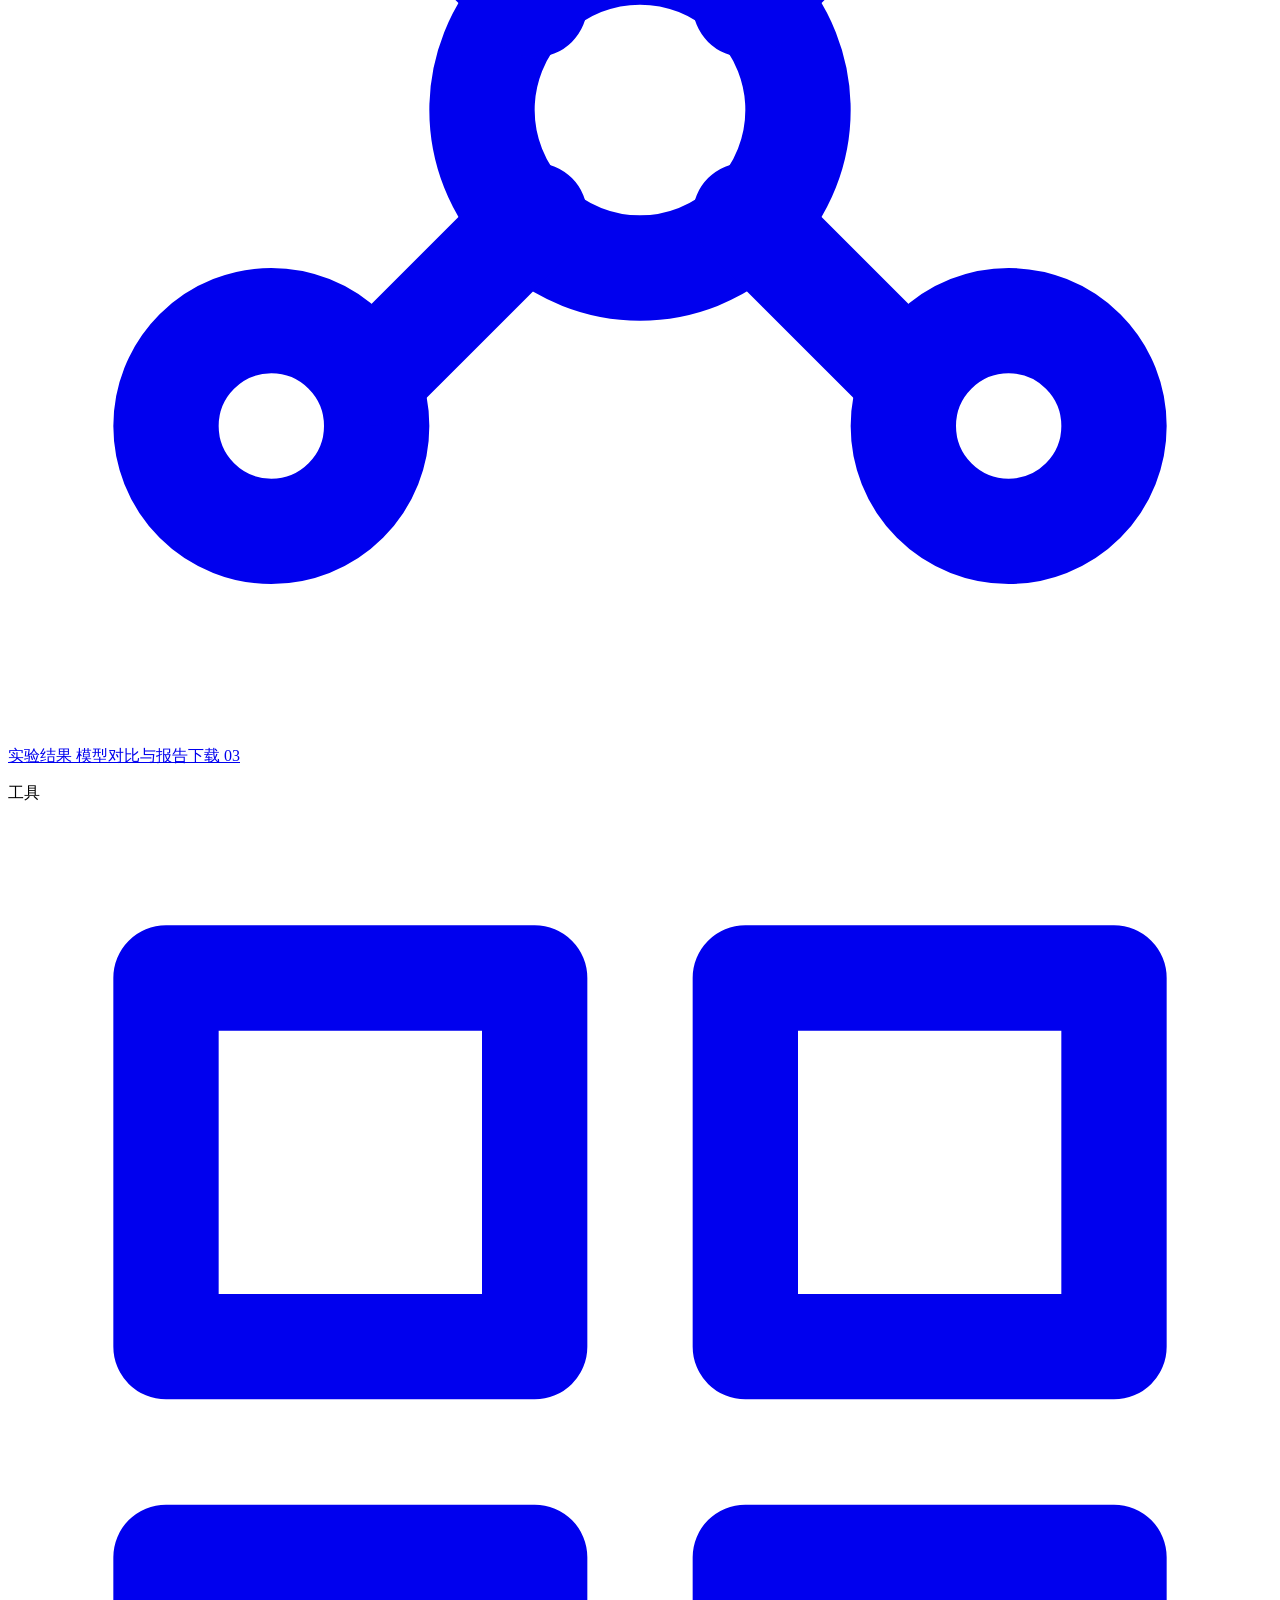
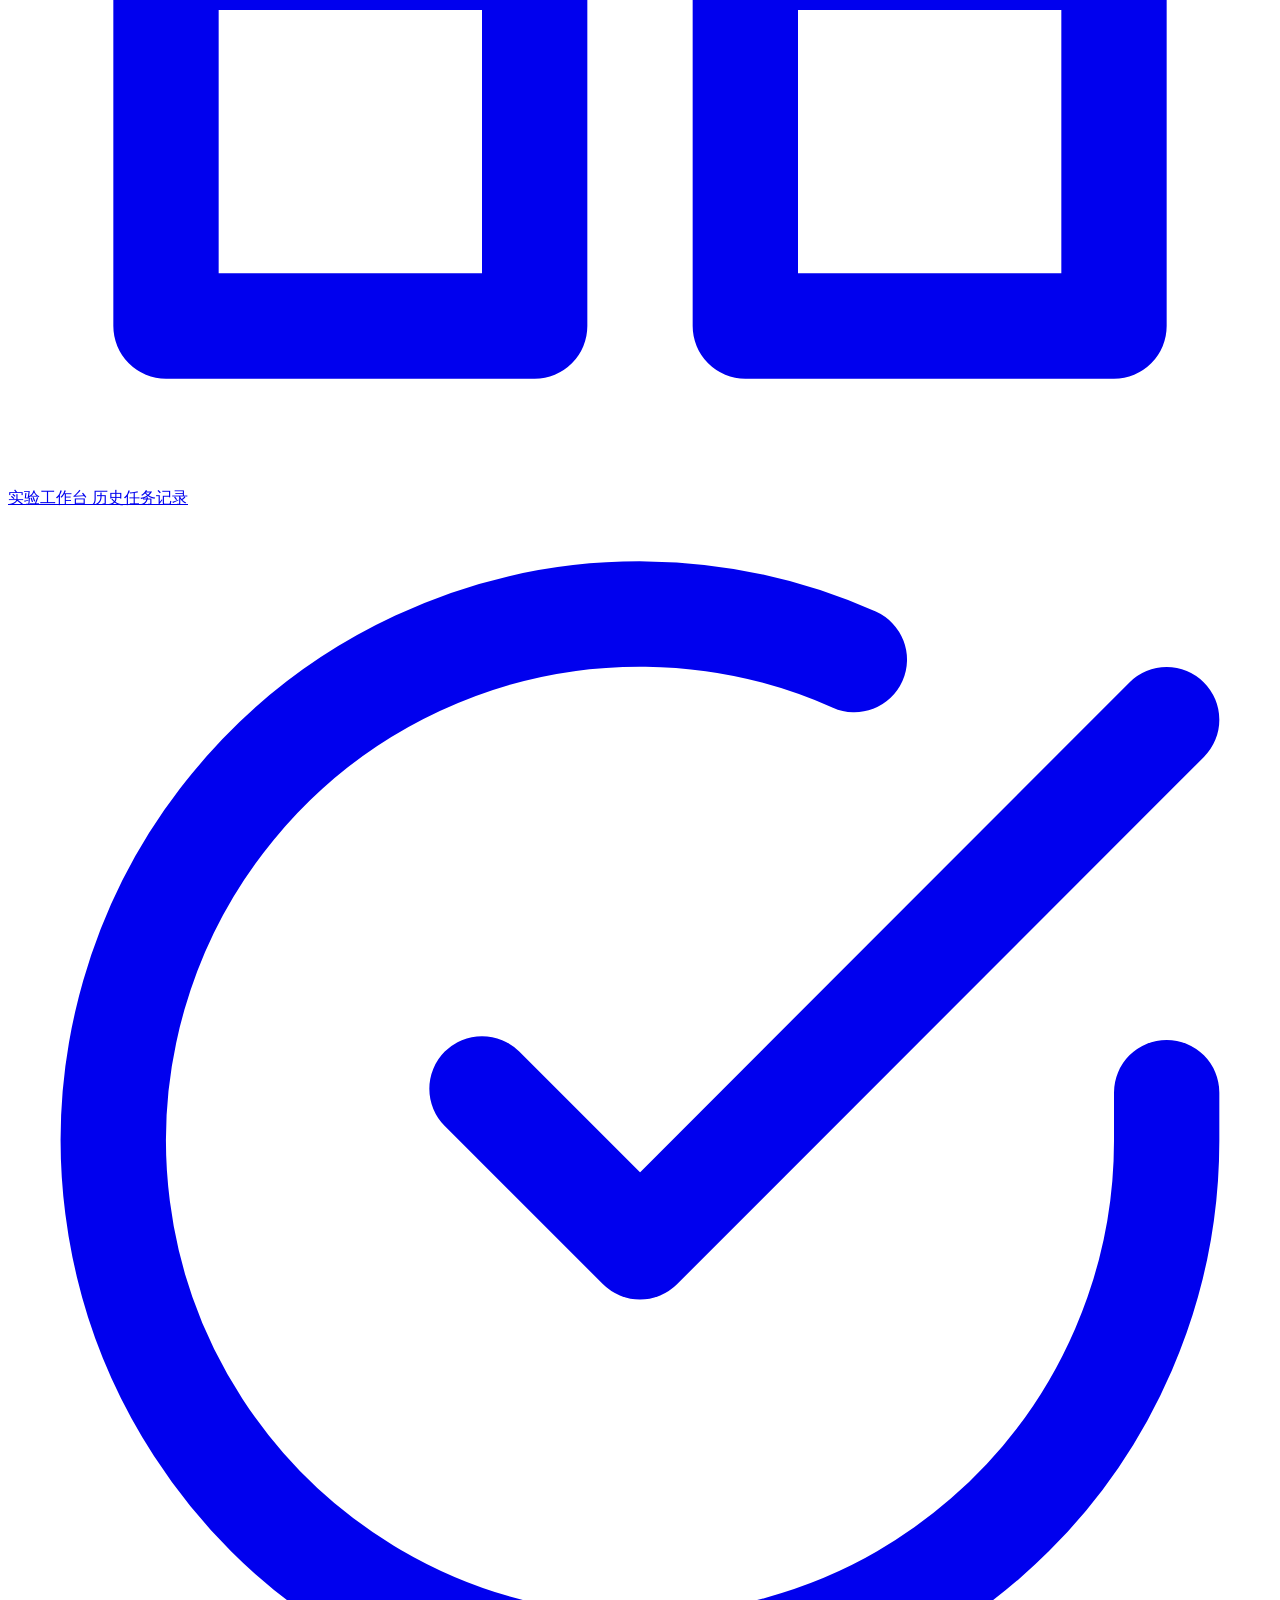
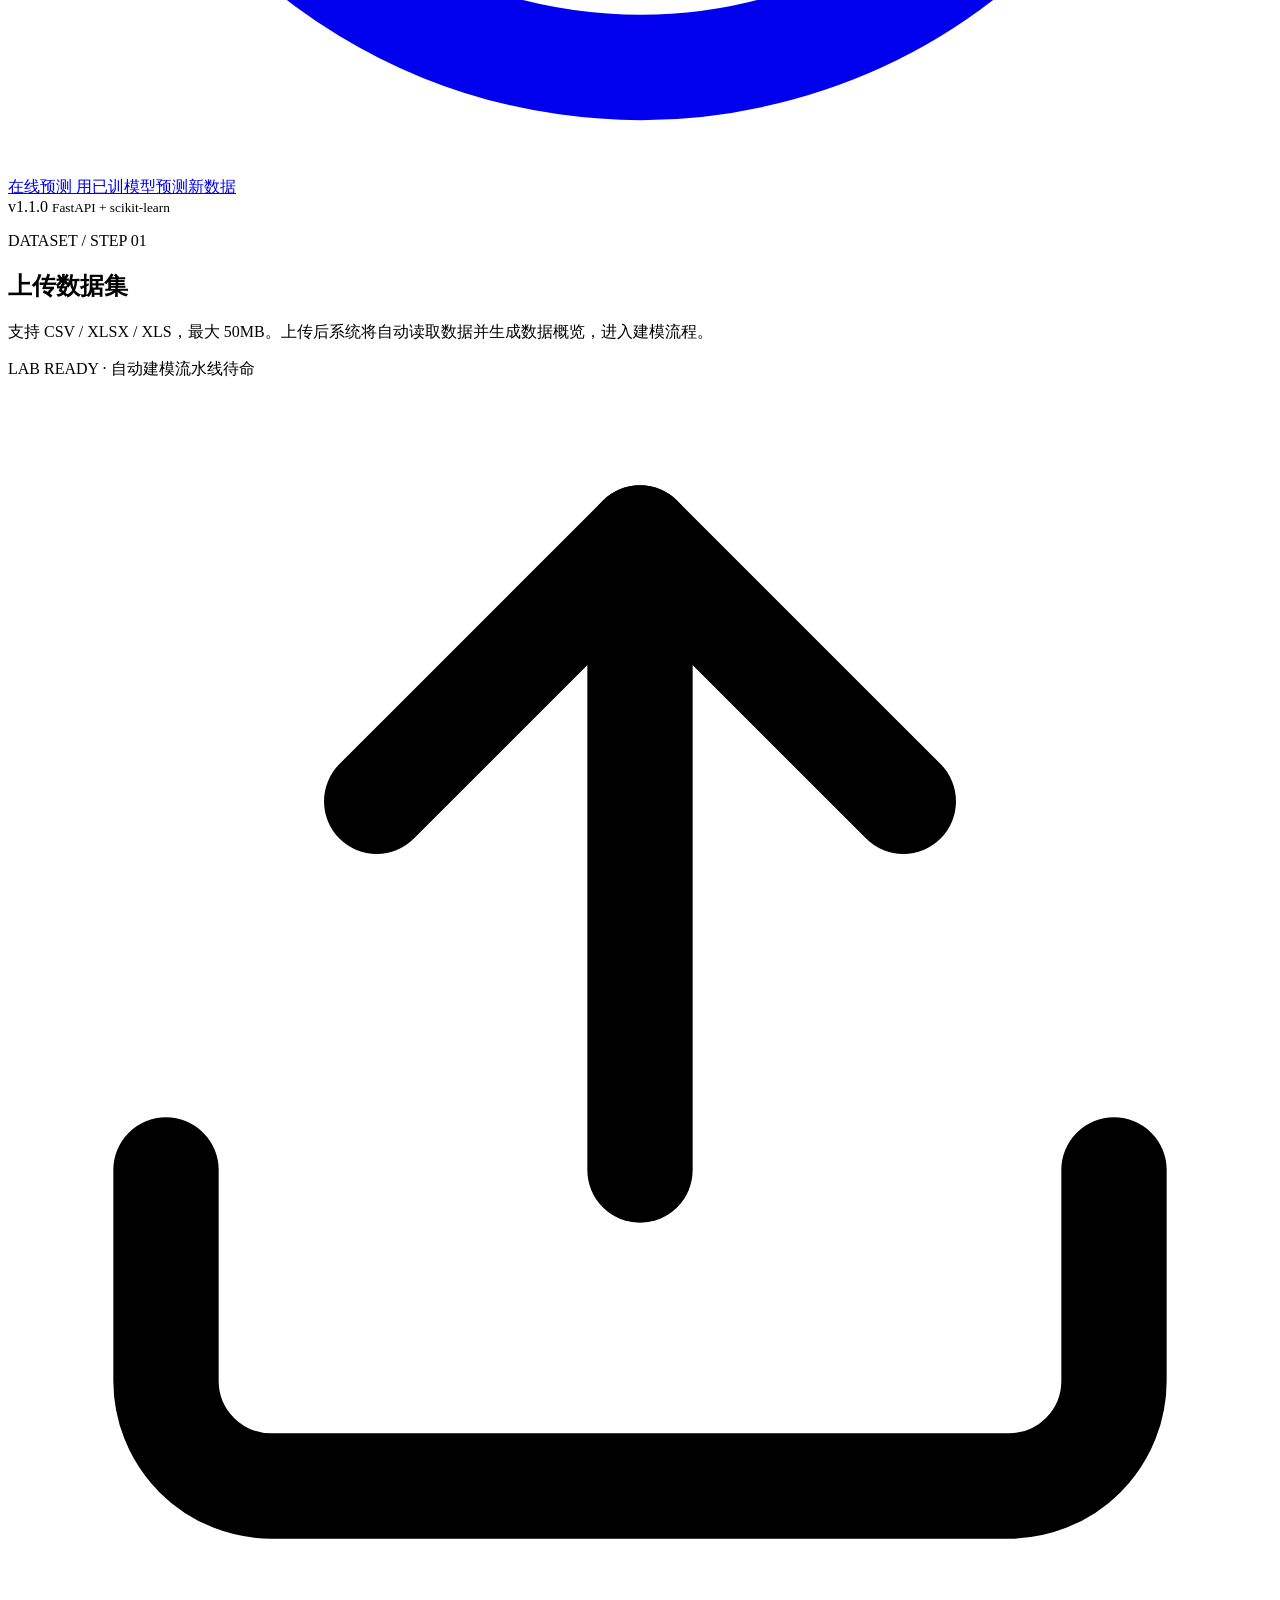
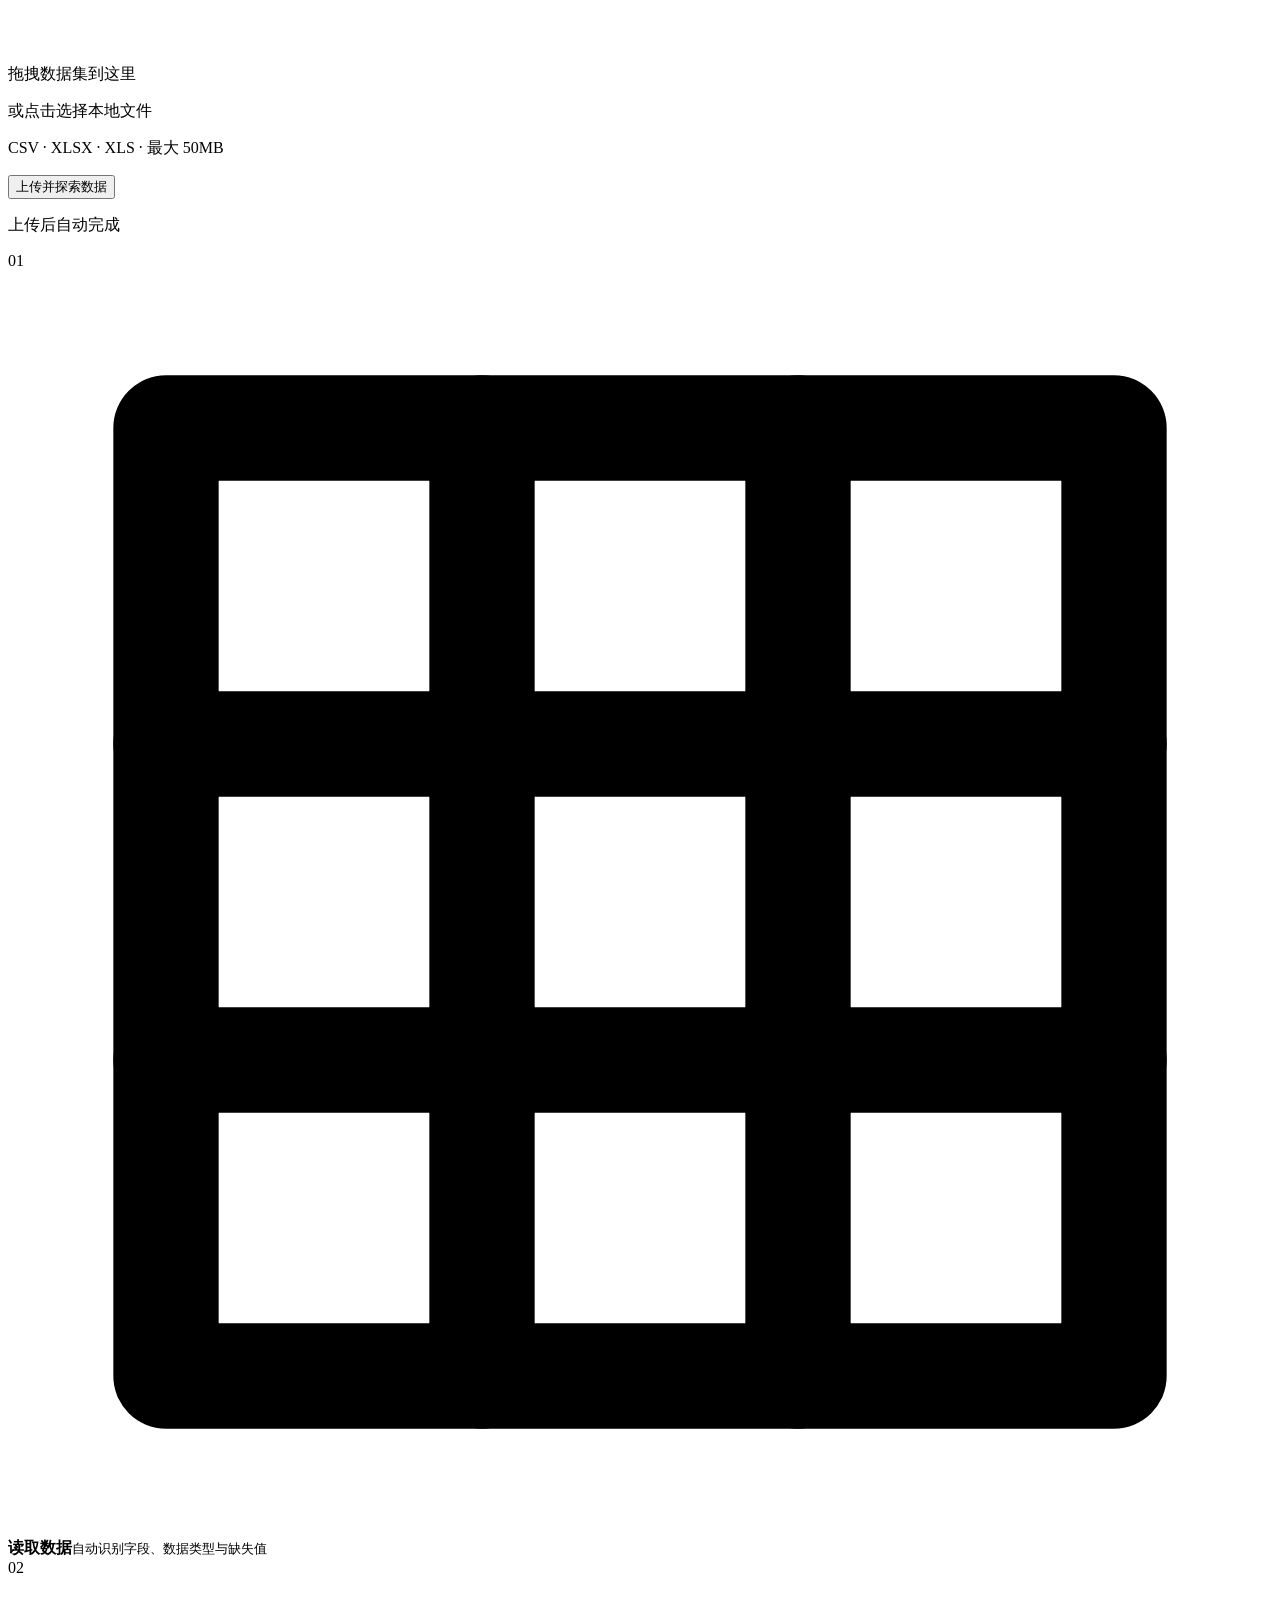
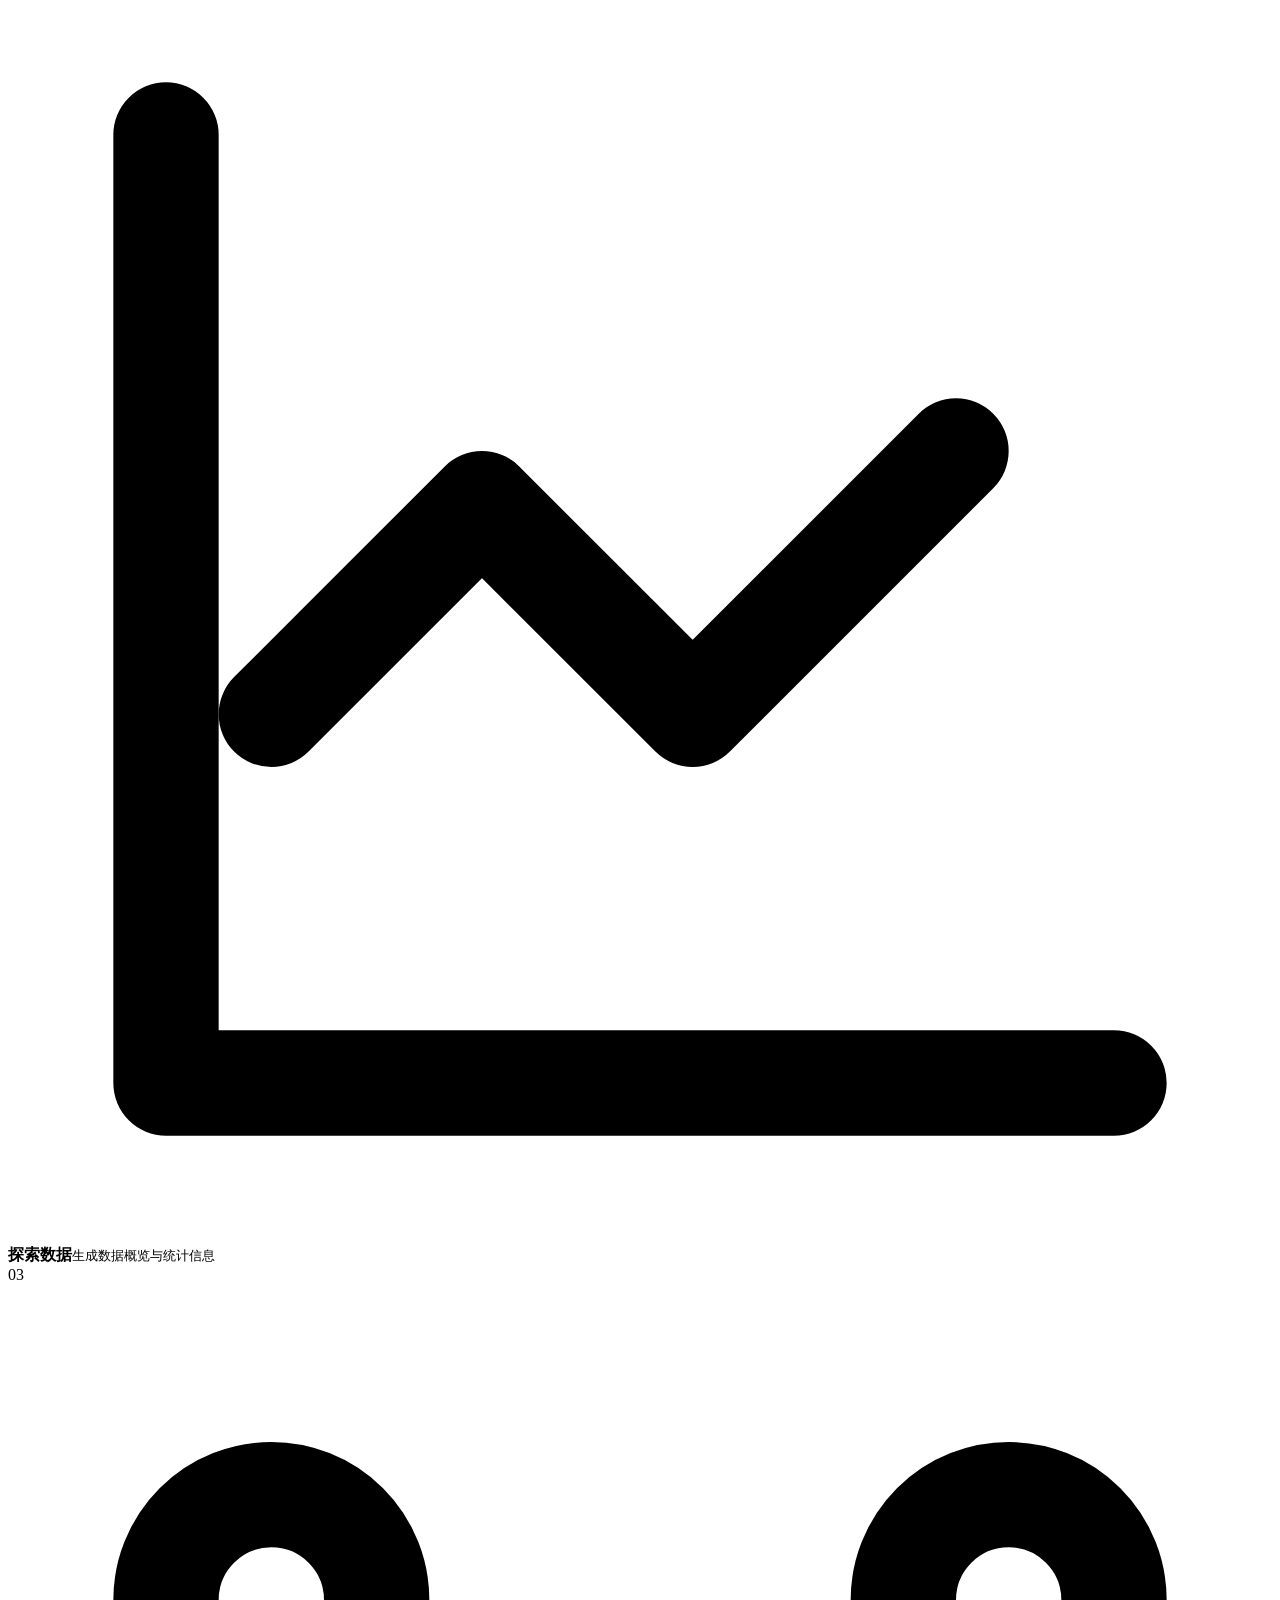
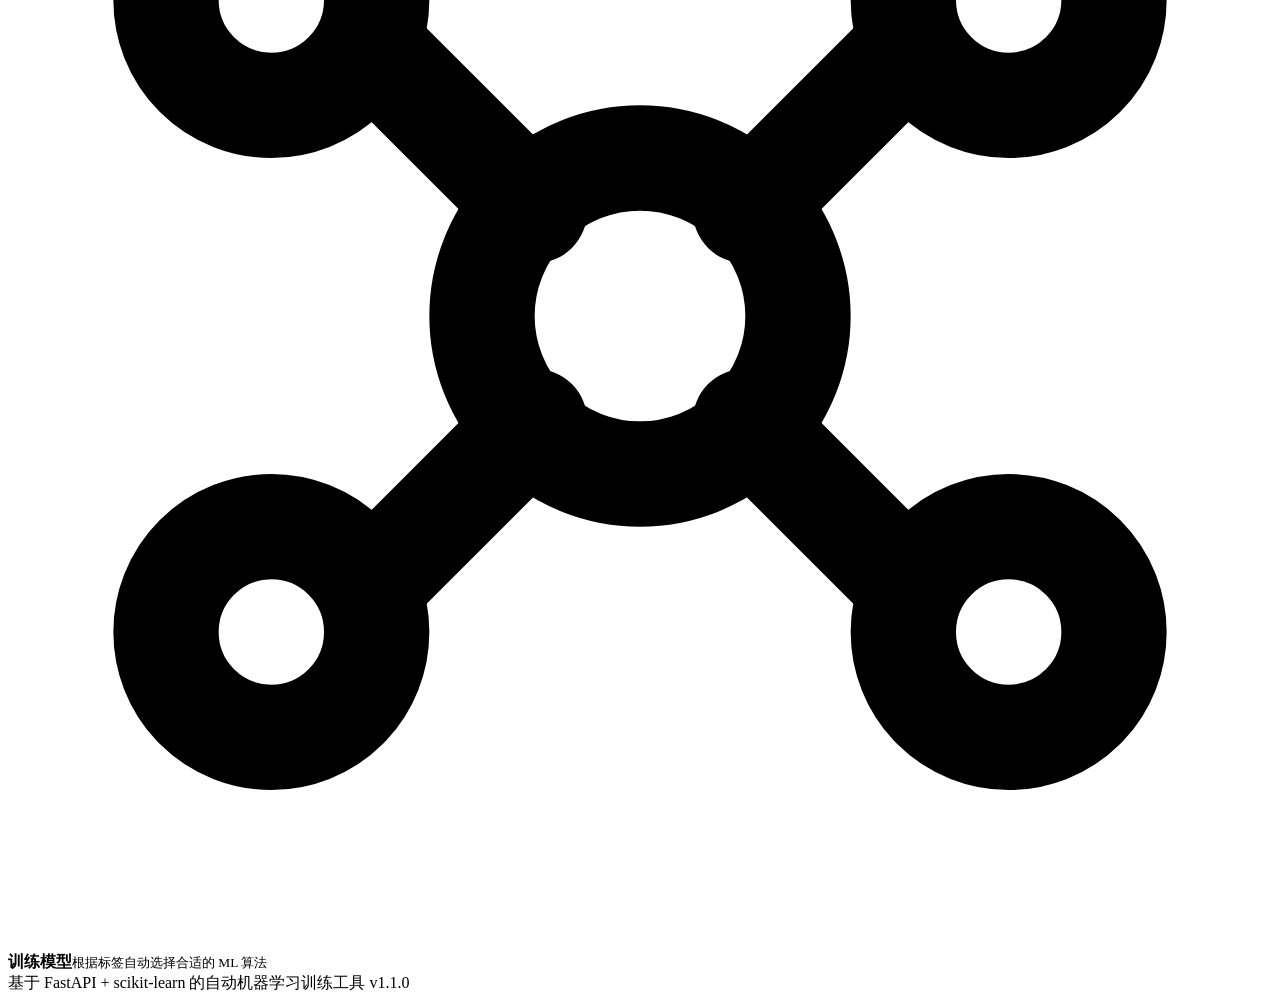
==== commit db3a186c: "feat: first-tier (model download + online inference, hyperparam tuning, eval plots)" ====
--- a/app/static/index.html
+++ b/app/static/index.html
@@ -62,6 +62,13 @@
           <span class="sidebar-link-name">实验工作台</span>
           <span class="sidebar-link-desc">历史任务记录</span>
         </span>
+      <a class="sidebar-link" href="/predict.html">
+        <span class="sidebar-link-icon"><svg viewBox="0 0 24 24" fill="none" stroke="currentColor" stroke-width="2" stroke-linecap="round" stroke-linejoin="round"><path d="M22 11.08V12a10 10 0 1 1-5.93-9.14"/><polyline points="22 4 12 14.01 9 11.01"/></svg></span>
+        <span class="sidebar-link-text">
+          <span class="sidebar-link-name">在线预测</span>
+          <span class="sidebar-link-desc">用已训模型预测新数据</span>
+        </span>
+      </a>
       </a>
     </nav>
     <div class="sidebar-footer">
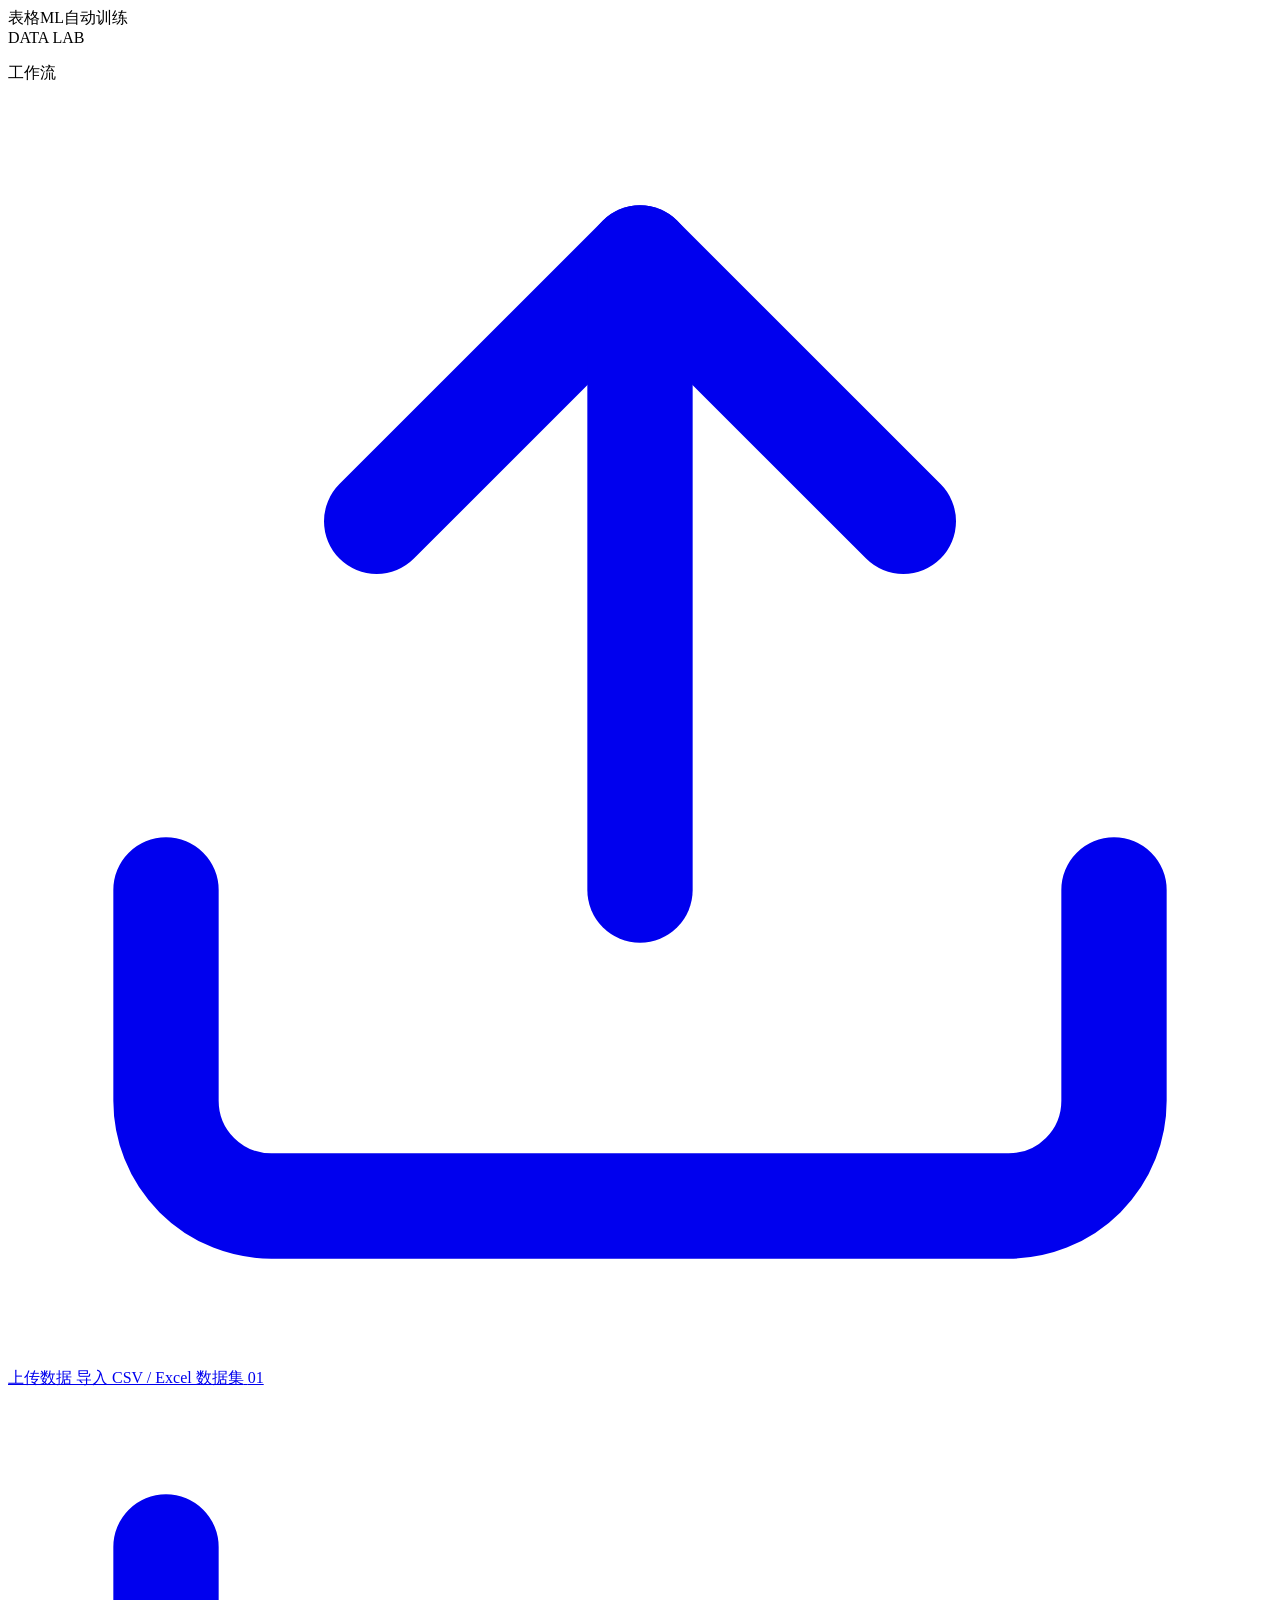
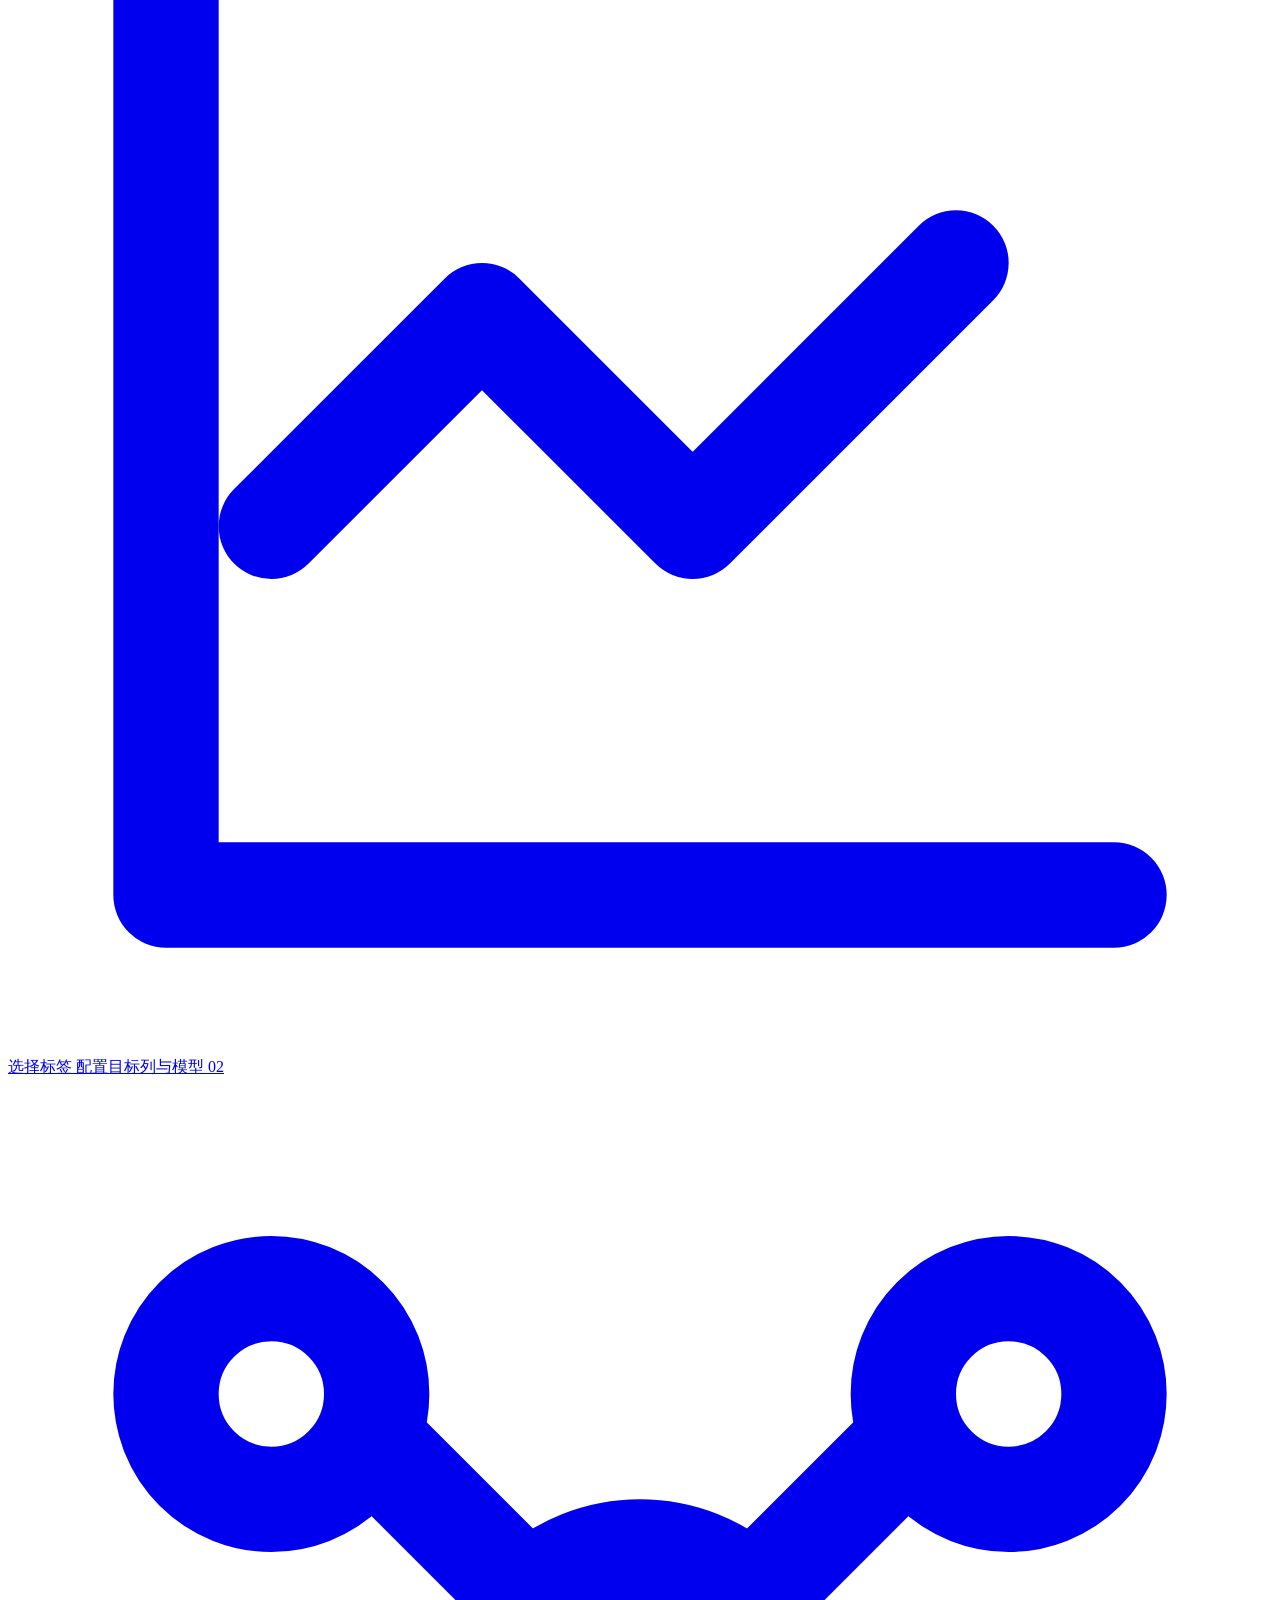
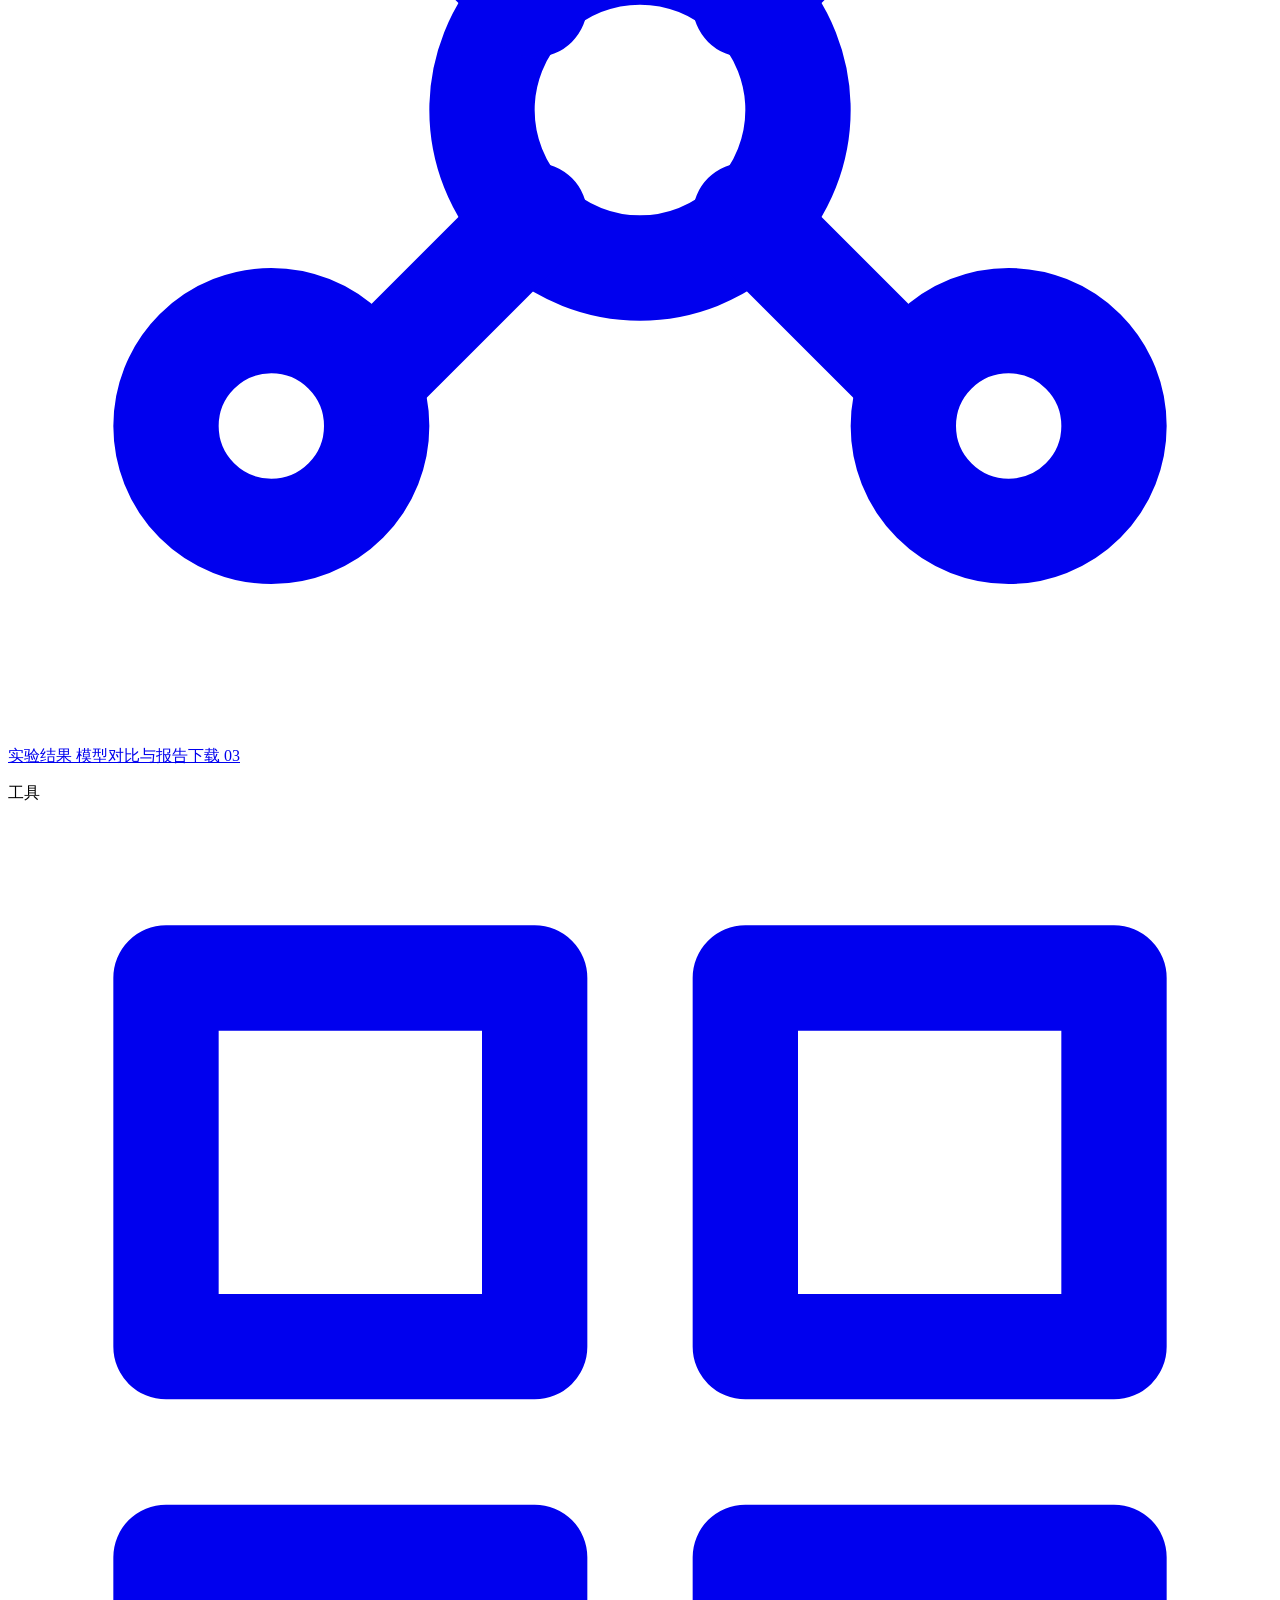
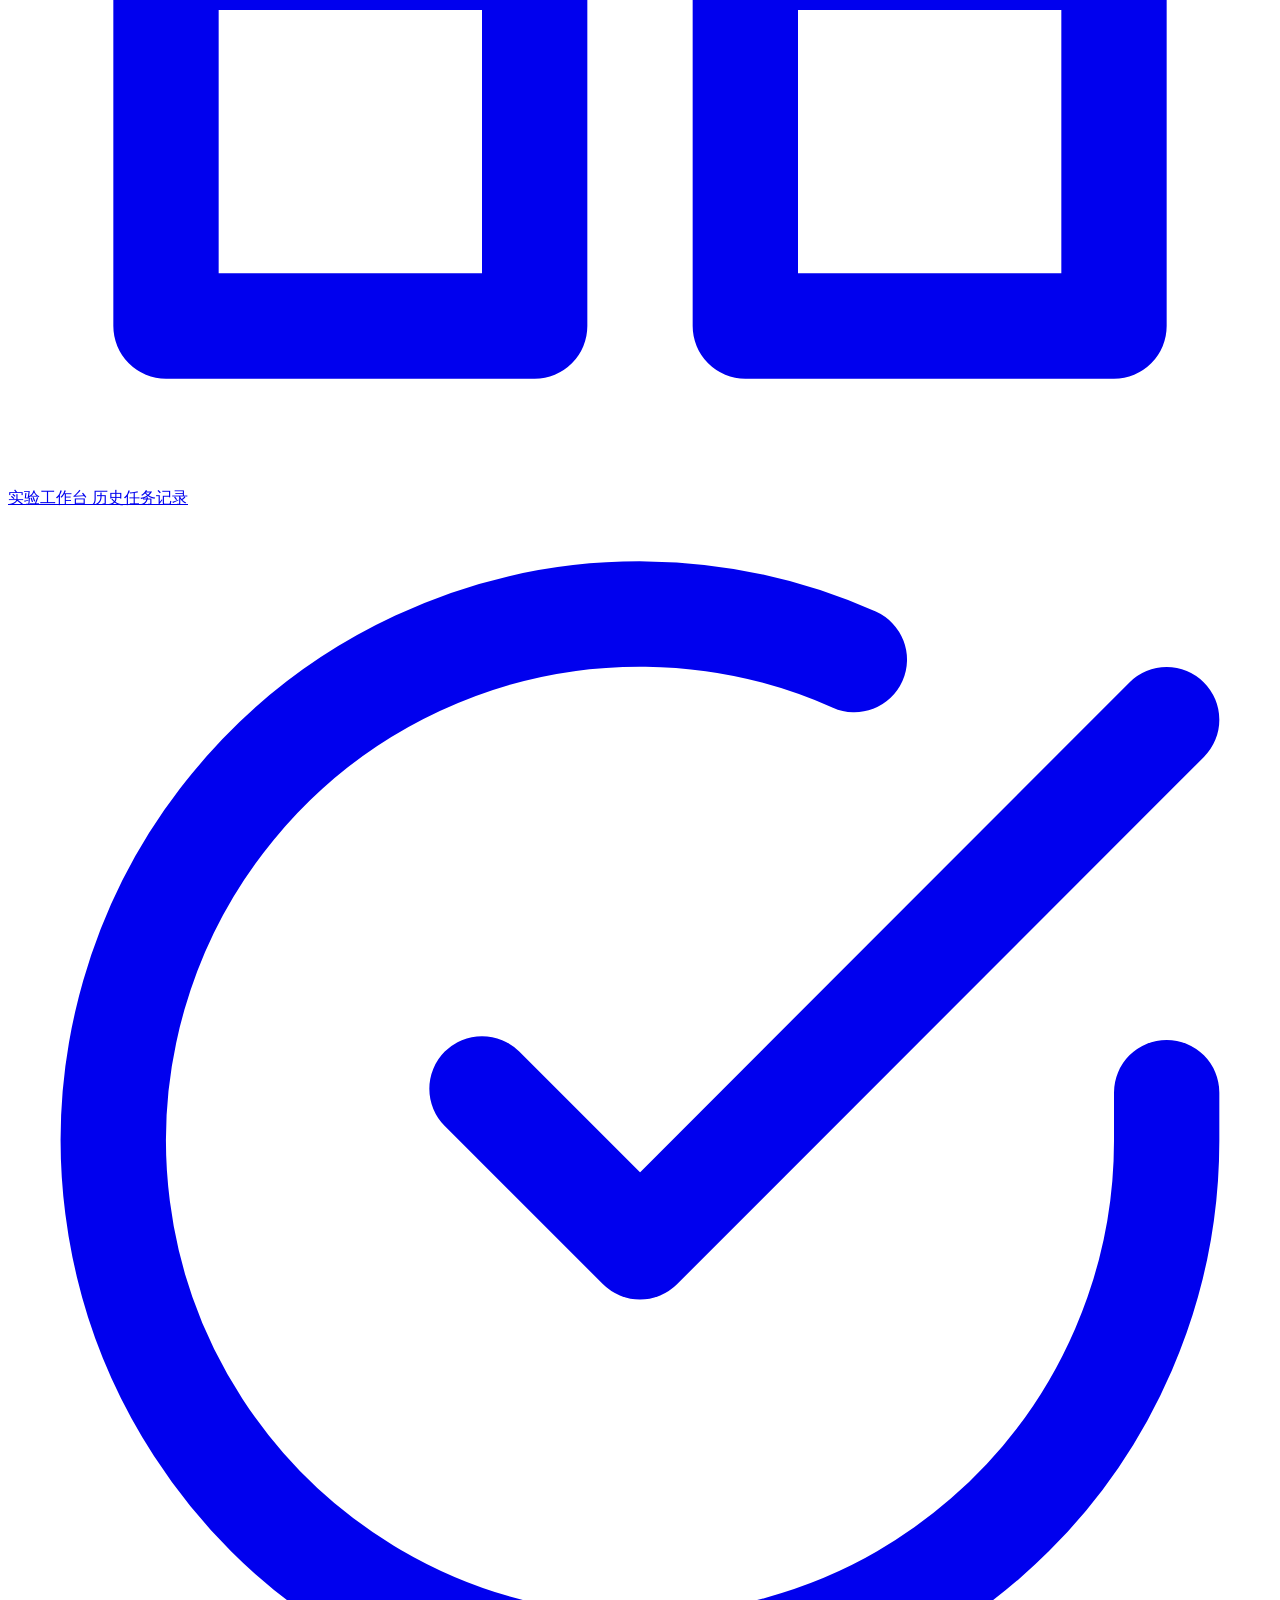
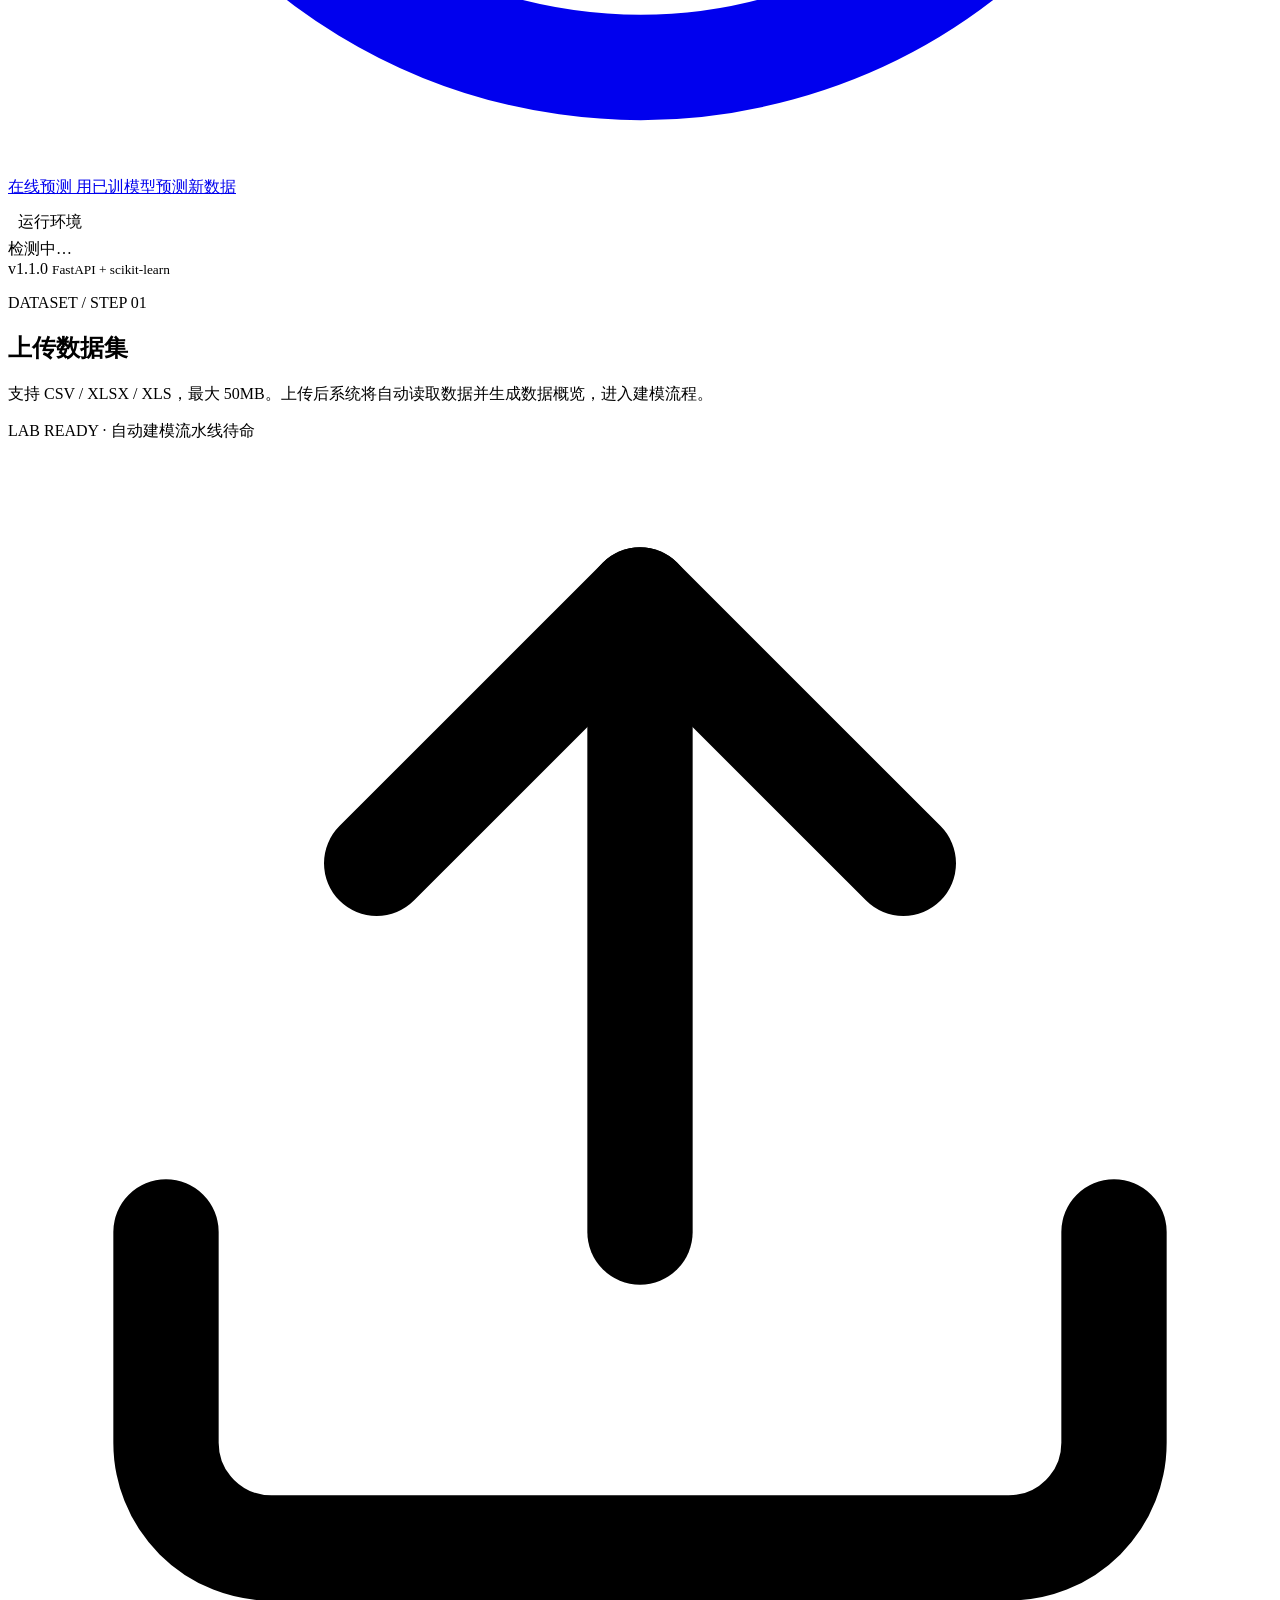
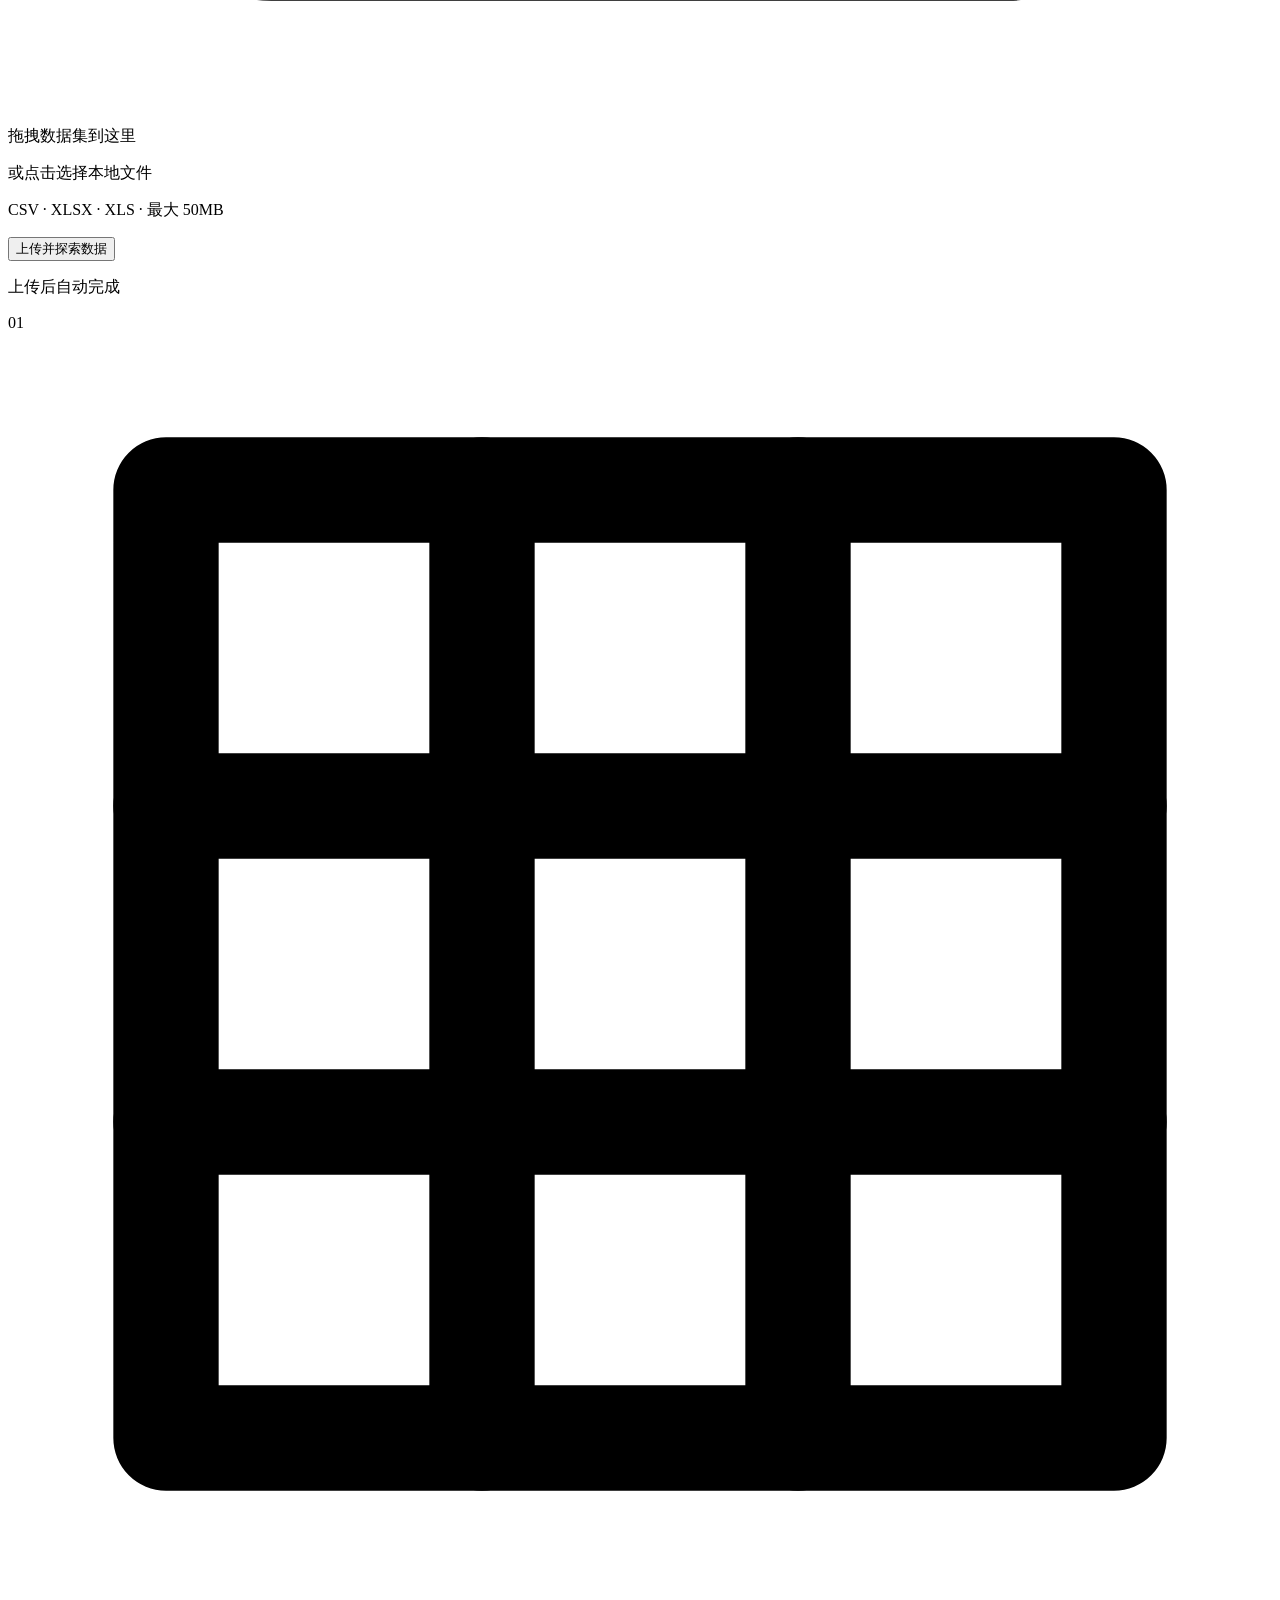
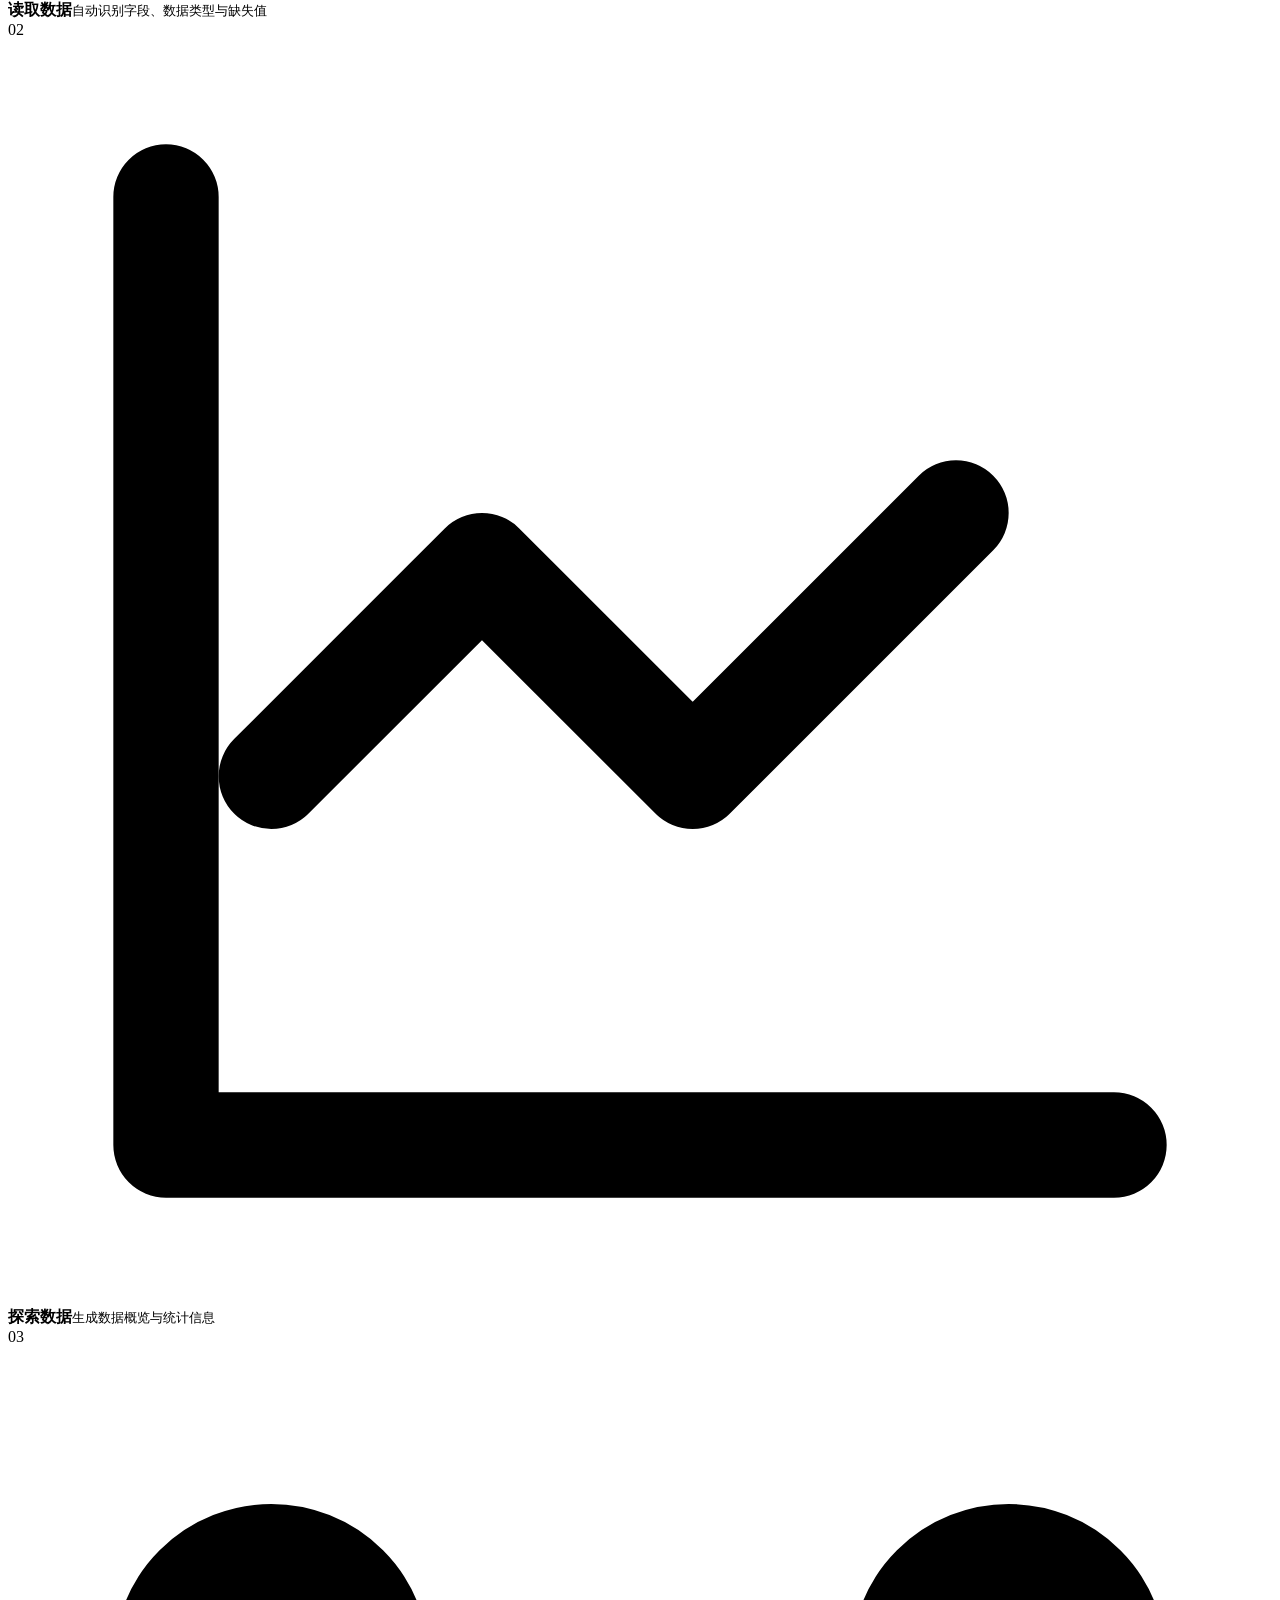
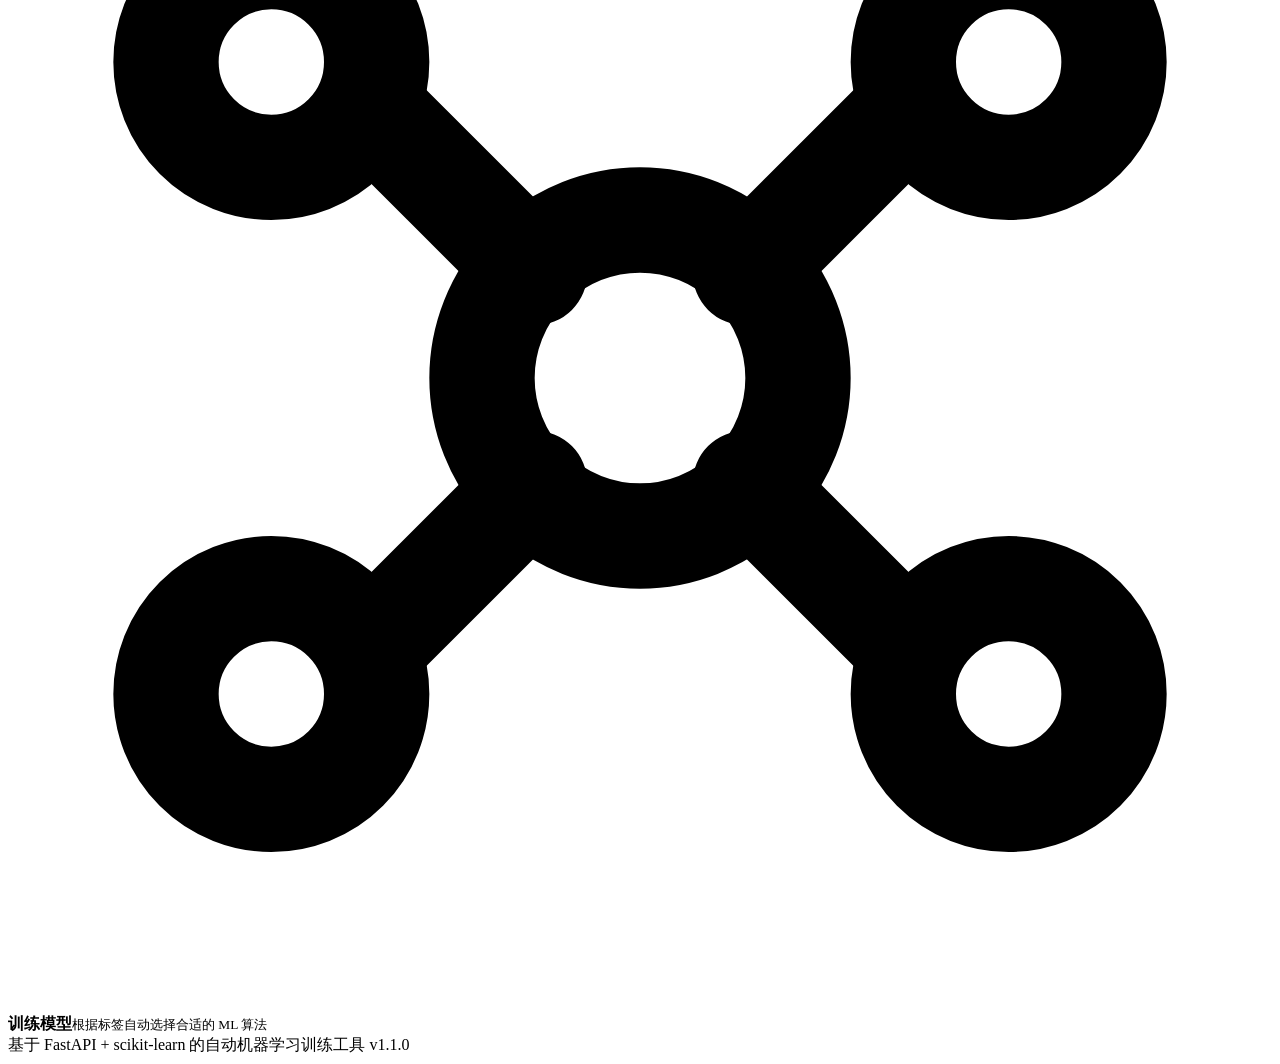
==== commit aaa1997c: "ui: 侧边栏统一、运行环境面板、模型对比可视化 抽离sidebar.js使五页导航一致并接/api/deps显示依赖可用性；修复三页嵌套a非法结构；结果页新增模型对比横向柱状图(最优高亮+动画)；补" ====
--- a/app/static/index.html
+++ b/app/static/index.html
@@ -1,186 +1,191 @@
-<!DOCTYPE html>
-<html lang="zh-CN">
-<head>
-<meta charset="UTF-8">
-<meta name="viewport" content="width=device-width, initial-scale=1.0">
-<title>表格ML自动训练工具 - 上传数据</title>
-<link rel="preconnect" href="https://fonts.googleapis.com">
-<link rel="preconnect" href="https://fonts.gstatic.com" crossorigin>
-<link href="https://fonts.googleapis.com/css2?family=Bricolage+Grotesque:opsz,wght@12..96,600..800&family=IBM+Plex+Sans:wght@400;500;600;700&family=IBM+Plex+Mono:wght@400;500;600&family=Noto+Sans+SC:wght@400;500;700&display=swap" rel="stylesheet">
-<link rel="stylesheet" href="/css/style.css">
-</head>
-<body>
-<div class="grain"></div>
-<div class="app-shell">
-  <!-- 左侧边栏：显眼目录导航 -->
-  <aside class="sidebar">
-    <div class="sidebar-brand">
-      <span class="logo-mark"></span>
-      <div>
-        <div class="sidebar-brand-name">表格ML自动训练</div>
-        <div class="sidebar-brand-sub">DATA LAB</div>
-      </div>
-    </div>
-    <nav class="sidebar-nav">
-      <p class="sidebar-section-label">工作流</p>
-      <a class="sidebar-link active" href="/">
-        <span class="sidebar-link-icon">
-          <svg viewBox="0 0 24 24" fill="none" stroke="currentColor" stroke-width="2" stroke-linecap="round" stroke-linejoin="round"><path d="M21 15v4a2 2 0 0 1-2 2H5a2 2 0 0 1-2-2v-4"/><polyline points="17 8 12 3 7 8"/><line x1="12" y1="3" x2="12" y2="15"/></svg>
-        </span>
-        <span class="sidebar-link-text">
-          <span class="sidebar-link-name">上传数据</span>
-          <span class="sidebar-link-desc">导入 CSV / Excel 数据集</span>
-        </span>
-        <span class="sidebar-step-badge">01</span>
-      </a>
-      <a class="sidebar-link" href="/select.html">
-        <span class="sidebar-link-icon">
-          <svg viewBox="0 0 24 24" fill="none" stroke="currentColor" stroke-width="2" stroke-linecap="round" stroke-linejoin="round"><path d="M3 3v18h18"/><path d="M18 9l-5 5-4-4-4 4"/></svg>
-        </span>
-        <span class="sidebar-link-text">
-          <span class="sidebar-link-name">选择标签</span>
-          <span class="sidebar-link-desc">配置目标列与模型</span>
-        </span>
-        <span class="sidebar-step-badge">02</span>
-      </a>
-      <a class="sidebar-link" href="/result.html">
-        <span class="sidebar-link-icon">
-          <svg viewBox="0 0 24 24" fill="none" stroke="currentColor" stroke-width="2" stroke-linecap="round" stroke-linejoin="round"><circle cx="12" cy="12" r="3"/><circle cx="5" cy="6" r="2"/><circle cx="19" cy="6" r="2"/><circle cx="5" cy="18" r="2"/><circle cx="19" cy="18" r="2"/><path d="M7 7l3 3M17 7l-3 3M7 17l3-3M17 17l-3-3"/></svg>
-        </span>
-        <span class="sidebar-link-text">
-          <span class="sidebar-link-name">实验结果</span>
-          <span class="sidebar-link-desc">模型对比与报告下载</span>
-        </span>
-        <span class="sidebar-step-badge">03</span>
-      </a>
-      <p class="sidebar-section-label">工具</p>
-      <a class="sidebar-link" href="/dashboard.html">
-        <span class="sidebar-link-icon">
-          <svg viewBox="0 0 24 24" fill="none" stroke="currentColor" stroke-width="2" stroke-linecap="round" stroke-linejoin="round"><rect x="3" y="3" width="7" height="7"/><rect x="14" y="3" width="7" height="7"/><rect x="14" y="14" width="7" height="7"/><rect x="3" y="14" width="7" height="7"/></svg>
-        </span>
-        <span class="sidebar-link-text">
-          <span class="sidebar-link-name">实验工作台</span>
-          <span class="sidebar-link-desc">历史任务记录</span>
-        </span>
-      <a class="sidebar-link" href="/predict.html">
-        <span class="sidebar-link-icon"><svg viewBox="0 0 24 24" fill="none" stroke="currentColor" stroke-width="2" stroke-linecap="round" stroke-linejoin="round"><path d="M22 11.08V12a10 10 0 1 1-5.93-9.14"/><polyline points="22 4 12 14.01 9 11.01"/></svg></span>
-        <span class="sidebar-link-text">
-          <span class="sidebar-link-name">在线预测</span>
-          <span class="sidebar-link-desc">用已训模型预测新数据</span>
-        </span>
-      </a>
-      </a>
-    </nav>
-    <div class="sidebar-footer">
-      <span class="mono">v1.1.0</span>
-      <small>FastAPI + scikit-learn</small>
-    </div>
-  </aside>
-
-  <div class="app-main">
-
-<main class="container">
-  <section class="card" id="uploadCard">
-    <p class="eyebrow">DATASET / STEP 01</p>
-    <h1>上传数据集</h1>
-    <p class="subtitle">支持 CSV / XLSX / XLS，最大 50MB。上传后系统将自动读取数据并生成数据概览，进入建模流程。</p>
-    <div class="lab-pill"><span class="dot"></span>LAB READY · 自动建模流水线待命</div>
-
-    <form id="uploadForm">
-      <div id="dropZone" class="upload-zone">
-        <div class="dz-icon">
-          <svg viewBox="0 0 24 24" fill="none" stroke="currentColor" stroke-width="2" stroke-linecap="round" stroke-linejoin="round">
-            <path d="M21 15v4a2 2 0 0 1-2 2H5a2 2 0 0 1-2-2v-4"/>
-            <polyline points="17 8 12 3 7 8"/>
-            <line x1="12" y1="3" x2="12" y2="15"/>
-          </svg>
-        </div>
-        <p class="dz-title">拖拽数据集到这里</p>
-        <p class="dz-sub">或点击选择本地文件</p>
-        <p class="dz-meta">CSV · XLSX · XLS · 最大 50MB</p>
-      </div>
-
-      <!-- 已选文件卡片（JS 控制显隐） -->
-      <div id="fileCard" class="file-card" hidden>
-        <span class="file-icon">
-          <svg viewBox="0 0 24 24" fill="none" stroke="currentColor" stroke-width="2" stroke-linecap="round" stroke-linejoin="round">
-            <path d="M14 2H6a2 2 0 0 0-2 2v16a2 2 0 0 0 2 2h12a2 2 0 0 0 2-2V8z"/>
-            <polyline points="14 2 14 8 20 8"/>
-          </svg>
-        </span>
-        <div class="file-info">
-          <div class="file-name" id="fileName">dataset.csv</div>
-          <div class="file-size" id="fileSize">0 KB</div>
-          <div class="file-ready">
-            <svg viewBox="0 0 24 24" fill="none" stroke="currentColor" stroke-width="3" stroke-linecap="round" stroke-linejoin="round"><polyline points="20 6 9 17 4 12"/></svg>
-            文件已准备就绪
-          </div>
-        </div>
-        <button type="button" class="file-remove" id="fileRemove">删除</button>
-      </div>
-
-      <input type="file" id="fileInput" accept=".csv,.xlsx,.xls" hidden>
-      <button type="submit" class="btn-primary btn-block" id="uploadBtn">上传并探索数据</button>
-    </form>
-
-    <div id="uploadStatus" class="status" hidden></div>
-
-    <p class="feature-section-title">上传后自动完成</p>
-    <div class="feature-list">
-      <div class="feature-item">
-        <span class="feature-num">01</span>
-        <span class="feature-icon">
-          <svg viewBox="0 0 24 24" fill="none" stroke="currentColor" stroke-width="2" stroke-linecap="round" stroke-linejoin="round"><path d="M3 3h18v18H3z"/><path d="M3 9h18M3 15h18M9 3v18M15 3v18"/></svg>
-        </span>
-        <div class="feature-text"><strong>读取数据</strong><small>自动识别字段、数据类型与缺失值</small></div>
-      </div>
-      <div class="feature-item">
-        <span class="feature-num">02</span>
-        <span class="feature-icon">
-          <svg viewBox="0 0 24 24" fill="none" stroke="currentColor" stroke-width="2" stroke-linecap="round" stroke-linejoin="round"><path d="M3 3v18h18"/><path d="M18 9l-5 5-4-4-4 4"/></svg>
-        </span>
-        <div class="feature-text"><strong>探索数据</strong><small>生成数据概览与统计信息</small></div>
-      </div>
-      <div class="feature-item">
-        <span class="feature-num">03</span>
-        <span class="feature-icon">
-          <svg viewBox="0 0 24 24" fill="none" stroke="currentColor" stroke-width="2" stroke-linecap="round" stroke-linejoin="round"><circle cx="12" cy="12" r="3"/><circle cx="5" cy="6" r="2"/><circle cx="19" cy="6" r="2"/><circle cx="5" cy="18" r="2"/><circle cx="19" cy="18" r="2"/><path d="M7 7l3 3M17 7l-3 3M7 17l3-3M17 17l-3-3"/></svg>
-        </span>
-        <div class="feature-text"><strong>训练模型</strong><small>根据标签自动选择合适的 ML 算法</small></div>
-      </div>
-    </div>
-  </section>
-
-  <section class="card" id="overviewCard" hidden>
-    <p class="eyebrow">OVERVIEW</p>
-    <h1>数据集概览</h1>
-    <div id="overviewStats" class="stats-grid"></div>
-    <h2>列信息</h2>
-    <div class="table-wrap">
-      <table id="colTable">
-        <thead><tr><th>列名</th><th>类型</th><th>缺失数</th><th>缺失率</th><th>唯一值</th><th>疑似ID</th></tr></thead>
-        <tbody></tbody>
-      </table>
-    </div>
-    <h2>数据预览（前 5 行）</h2>
-    <div class="table-wrap table-scroll">
-      <table id="previewTable"><thead></thead><tbody></tbody></table>
-    </div>
-    <div class="btn-row">
-      <a href="/select.html?file_id=__FILE_ID__" id="goSelectBtn" class="btn-primary">下一步：选择目标标签 →</a>
-      <a href="/dashboard.html" class="btn-secondary">查看实验工作台</a>
-    </div>
-  </section>
-</main>
-
-<footer class="footer">
-  <span>基于 FastAPI + scikit-learn 的自动机器学习训练工具</span>
-  <span class="mono">v1.1.0</span>
-</footer>
-
-  </div><!-- /app-main -->
-</div><!-- /app-shell -->
-
-<script src="/js/upload.js"></script>
-</body>
-</html>
+<!DOCTYPE html>
+<html lang="zh-CN">
+<head>
+<meta charset="UTF-8">
+<meta name="viewport" content="width=device-width, initial-scale=1.0">
+<title>表格ML自动训练工具 - 上传数据</title>
+<link rel="preconnect" href="https://fonts.googleapis.com">
+<link rel="preconnect" href="https://fonts.gstatic.com" crossorigin>
+<link href="https://fonts.googleapis.com/css2?family=Bricolage+Grotesque:opsz,wght@12..96,600..800&family=IBM+Plex+Sans:wght@400;500;600;700&family=IBM+Plex+Mono:wght@400;500;600&family=Noto+Sans+SC:wght@400;500;700&display=swap" rel="stylesheet">
+<link rel="stylesheet" href="/css/style.css">
+</head>
+<body>
+<div class="grain"></div>
+<div class="app-shell">
+  <!-- 左侧边栏：显眼目录导航 -->
+  <aside class="sidebar">
+    <div class="sidebar-brand">
+      <span class="logo-mark"></span>
+      <div>
+        <div class="sidebar-brand-name">表格ML自动训练</div>
+        <div class="sidebar-brand-sub">DATA LAB</div>
+      </div>
+    </div>
+    <nav class="sidebar-nav">
+      <p class="sidebar-section-label">工作流</p>
+      <a class="sidebar-link active" href="/">
+        <span class="sidebar-link-icon">
+          <svg viewBox="0 0 24 24" fill="none" stroke="currentColor" stroke-width="2" stroke-linecap="round" stroke-linejoin="round"><path d="M21 15v4a2 2 0 0 1-2 2H5a2 2 0 0 1-2-2v-4"/><polyline points="17 8 12 3 7 8"/><line x1="12" y1="3" x2="12" y2="15"/></svg>
+        </span>
+        <span class="sidebar-link-text">
+          <span class="sidebar-link-name">上传数据</span>
+          <span class="sidebar-link-desc">导入 CSV / Excel 数据集</span>
+        </span>
+        <span class="sidebar-step-badge">01</span>
+      </a>
+      <a class="sidebar-link" href="/select.html">
+        <span class="sidebar-link-icon">
+          <svg viewBox="0 0 24 24" fill="none" stroke="currentColor" stroke-width="2" stroke-linecap="round" stroke-linejoin="round"><path d="M3 3v18h18"/><path d="M18 9l-5 5-4-4-4 4"/></svg>
+        </span>
+        <span class="sidebar-link-text">
+          <span class="sidebar-link-name">选择标签</span>
+          <span class="sidebar-link-desc">配置目标列与模型</span>
+        </span>
+        <span class="sidebar-step-badge">02</span>
+      </a>
+      <a class="sidebar-link" href="/result.html">
+        <span class="sidebar-link-icon">
+          <svg viewBox="0 0 24 24" fill="none" stroke="currentColor" stroke-width="2" stroke-linecap="round" stroke-linejoin="round"><circle cx="12" cy="12" r="3"/><circle cx="5" cy="6" r="2"/><circle cx="19" cy="6" r="2"/><circle cx="5" cy="18" r="2"/><circle cx="19" cy="18" r="2"/><path d="M7 7l3 3M17 7l-3 3M7 17l3-3M17 17l-3-3"/></svg>
+        </span>
+        <span class="sidebar-link-text">
+          <span class="sidebar-link-name">实验结果</span>
+          <span class="sidebar-link-desc">模型对比与报告下载</span>
+        </span>
+        <span class="sidebar-step-badge">03</span>
+      </a>
+      <p class="sidebar-section-label">工具</p>
+      <a class="sidebar-link" href="/dashboard.html">
+        <span class="sidebar-link-icon">
+          <svg viewBox="0 0 24 24" fill="none" stroke="currentColor" stroke-width="2" stroke-linecap="round" stroke-linejoin="round"><rect x="3" y="3" width="7" height="7"/><rect x="14" y="3" width="7" height="7"/><rect x="14" y="14" width="7" height="7"/><rect x="3" y="14" width="7" height="7"/></svg>
+        </span>
+        <span class="sidebar-link-text">
+          <span class="sidebar-link-name">实验工作台</span>
+          <span class="sidebar-link-desc">历史任务记录</span>
+        </span>
+      </a>
+      <a class="sidebar-link" href="/predict.html">
+        <span class="sidebar-link-icon"><svg viewBox="0 0 24 24" fill="none" stroke="currentColor" stroke-width="2" stroke-linecap="round" stroke-linejoin="round"><path d="M22 11.08V12a10 10 0 1 1-5.93-9.14"/><polyline points="22 4 12 14.01 9 11.01"/></svg></span>
+        <span class="sidebar-link-text">
+          <span class="sidebar-link-name">在线预测</span>
+          <span class="sidebar-link-desc">用已训模型预测新数据</span>
+        </span>
+      </a>
+    </nav>
+    <div class="sidebar-env">
+      <div class="sidebar-section-label" style="padding:14px 10px 6px">运行环境</div>
+      <div class="env-list" id="envList"><span class="env-loading">检测中…</span></div>
+    </div>
+    <div class="sidebar-footer">
+      <span class="mono">v1.1.0</span>
+      <small>FastAPI + scikit-learn</small>
+    </div>
+  </aside>
+
+  <div class="app-main">
+
+<main class="container">
+  <section class="card" id="uploadCard">
+    <p class="eyebrow">DATASET / STEP 01</p>
+    <h1>上传数据集</h1>
+    <p class="subtitle">支持 CSV / XLSX / XLS，最大 50MB。上传后系统将自动读取数据并生成数据概览，进入建模流程。</p>
+    <div class="lab-pill"><span class="dot"></span>LAB READY · 自动建模流水线待命</div>
+
+    <form id="uploadForm">
+      <div id="dropZone" class="upload-zone">
+        <div class="dz-icon">
+          <svg viewBox="0 0 24 24" fill="none" stroke="currentColor" stroke-width="2" stroke-linecap="round" stroke-linejoin="round">
+            <path d="M21 15v4a2 2 0 0 1-2 2H5a2 2 0 0 1-2-2v-4"/>
+            <polyline points="17 8 12 3 7 8"/>
+            <line x1="12" y1="3" x2="12" y2="15"/>
+          </svg>
+        </div>
+        <p class="dz-title">拖拽数据集到这里</p>
+        <p class="dz-sub">或点击选择本地文件</p>
+        <p class="dz-meta">CSV · XLSX · XLS · 最大 50MB</p>
+      </div>
+
+      <!-- 已选文件卡片（JS 控制显隐） -->
+      <div id="fileCard" class="file-card" hidden>
+        <span class="file-icon">
+          <svg viewBox="0 0 24 24" fill="none" stroke="currentColor" stroke-width="2" stroke-linecap="round" stroke-linejoin="round">
+            <path d="M14 2H6a2 2 0 0 0-2 2v16a2 2 0 0 0 2 2h12a2 2 0 0 0 2-2V8z"/>
+            <polyline points="14 2 14 8 20 8"/>
+          </svg>
+        </span>
+        <div class="file-info">
+          <div class="file-name" id="fileName">dataset.csv</div>
+          <div class="file-size" id="fileSize">0 KB</div>
+          <div class="file-ready">
+            <svg viewBox="0 0 24 24" fill="none" stroke="currentColor" stroke-width="3" stroke-linecap="round" stroke-linejoin="round"><polyline points="20 6 9 17 4 12"/></svg>
+            文件已准备就绪
+          </div>
+        </div>
+        <button type="button" class="file-remove" id="fileRemove">删除</button>
+      </div>
+
+      <input type="file" id="fileInput" accept=".csv,.xlsx,.xls" hidden>
+      <button type="submit" class="btn-primary btn-block" id="uploadBtn">上传并探索数据</button>
+    </form>
+
+    <div id="uploadStatus" class="status" hidden></div>
+
+    <p class="feature-section-title">上传后自动完成</p>
+    <div class="feature-list">
+      <div class="feature-item">
+        <span class="feature-num">01</span>
+        <span class="feature-icon">
+          <svg viewBox="0 0 24 24" fill="none" stroke="currentColor" stroke-width="2" stroke-linecap="round" stroke-linejoin="round"><path d="M3 3h18v18H3z"/><path d="M3 9h18M3 15h18M9 3v18M15 3v18"/></svg>
+        </span>
+        <div class="feature-text"><strong>读取数据</strong><small>自动识别字段、数据类型与缺失值</small></div>
+      </div>
+      <div class="feature-item">
+        <span class="feature-num">02</span>
+        <span class="feature-icon">
+          <svg viewBox="0 0 24 24" fill="none" stroke="currentColor" stroke-width="2" stroke-linecap="round" stroke-linejoin="round"><path d="M3 3v18h18"/><path d="M18 9l-5 5-4-4-4 4"/></svg>
+        </span>
+        <div class="feature-text"><strong>探索数据</strong><small>生成数据概览与统计信息</small></div>
+      </div>
+      <div class="feature-item">
+        <span class="feature-num">03</span>
+        <span class="feature-icon">
+          <svg viewBox="0 0 24 24" fill="none" stroke="currentColor" stroke-width="2" stroke-linecap="round" stroke-linejoin="round"><circle cx="12" cy="12" r="3"/><circle cx="5" cy="6" r="2"/><circle cx="19" cy="6" r="2"/><circle cx="5" cy="18" r="2"/><circle cx="19" cy="18" r="2"/><path d="M7 7l3 3M17 7l-3 3M7 17l3-3M17 17l-3-3"/></svg>
+        </span>
+        <div class="feature-text"><strong>训练模型</strong><small>根据标签自动选择合适的 ML 算法</small></div>
+      </div>
+    </div>
+  </section>
+
+  <section class="card" id="overviewCard" hidden>
+    <p class="eyebrow">OVERVIEW</p>
+    <h1>数据集概览</h1>
+    <div id="overviewStats" class="stats-grid"></div>
+    <h2>列信息</h2>
+    <div class="table-wrap">
+      <table id="colTable">
+        <thead><tr><th>列名</th><th>类型</th><th>缺失数</th><th>缺失率</th><th>唯一值</th><th>疑似ID</th></tr></thead>
+        <tbody></tbody>
+      </table>
+    </div>
+    <h2>数据预览（前 5 行）</h2>
+    <div class="table-wrap table-scroll">
+      <table id="previewTable"><thead></thead><tbody></tbody></table>
+    </div>
+    <div class="btn-row">
+      <a href="/select.html?file_id=__FILE_ID__" id="goSelectBtn" class="btn-primary">下一步：选择目标标签 →</a>
+      <a href="/dashboard.html" class="btn-secondary">查看实验工作台</a>
+    </div>
+  </section>
+</main>
+
+<footer class="footer">
+  <span>基于 FastAPI + scikit-learn 的自动机器学习训练工具</span>
+  <span class="mono">v1.1.0</span>
+</footer>
+
+  </div><!-- /app-main -->
+</div><!-- /app-shell -->
+
+<script src="/js/upload.js"></script>
+<script src="/js/sidebar.js"></script>
+</body>
+</html>
